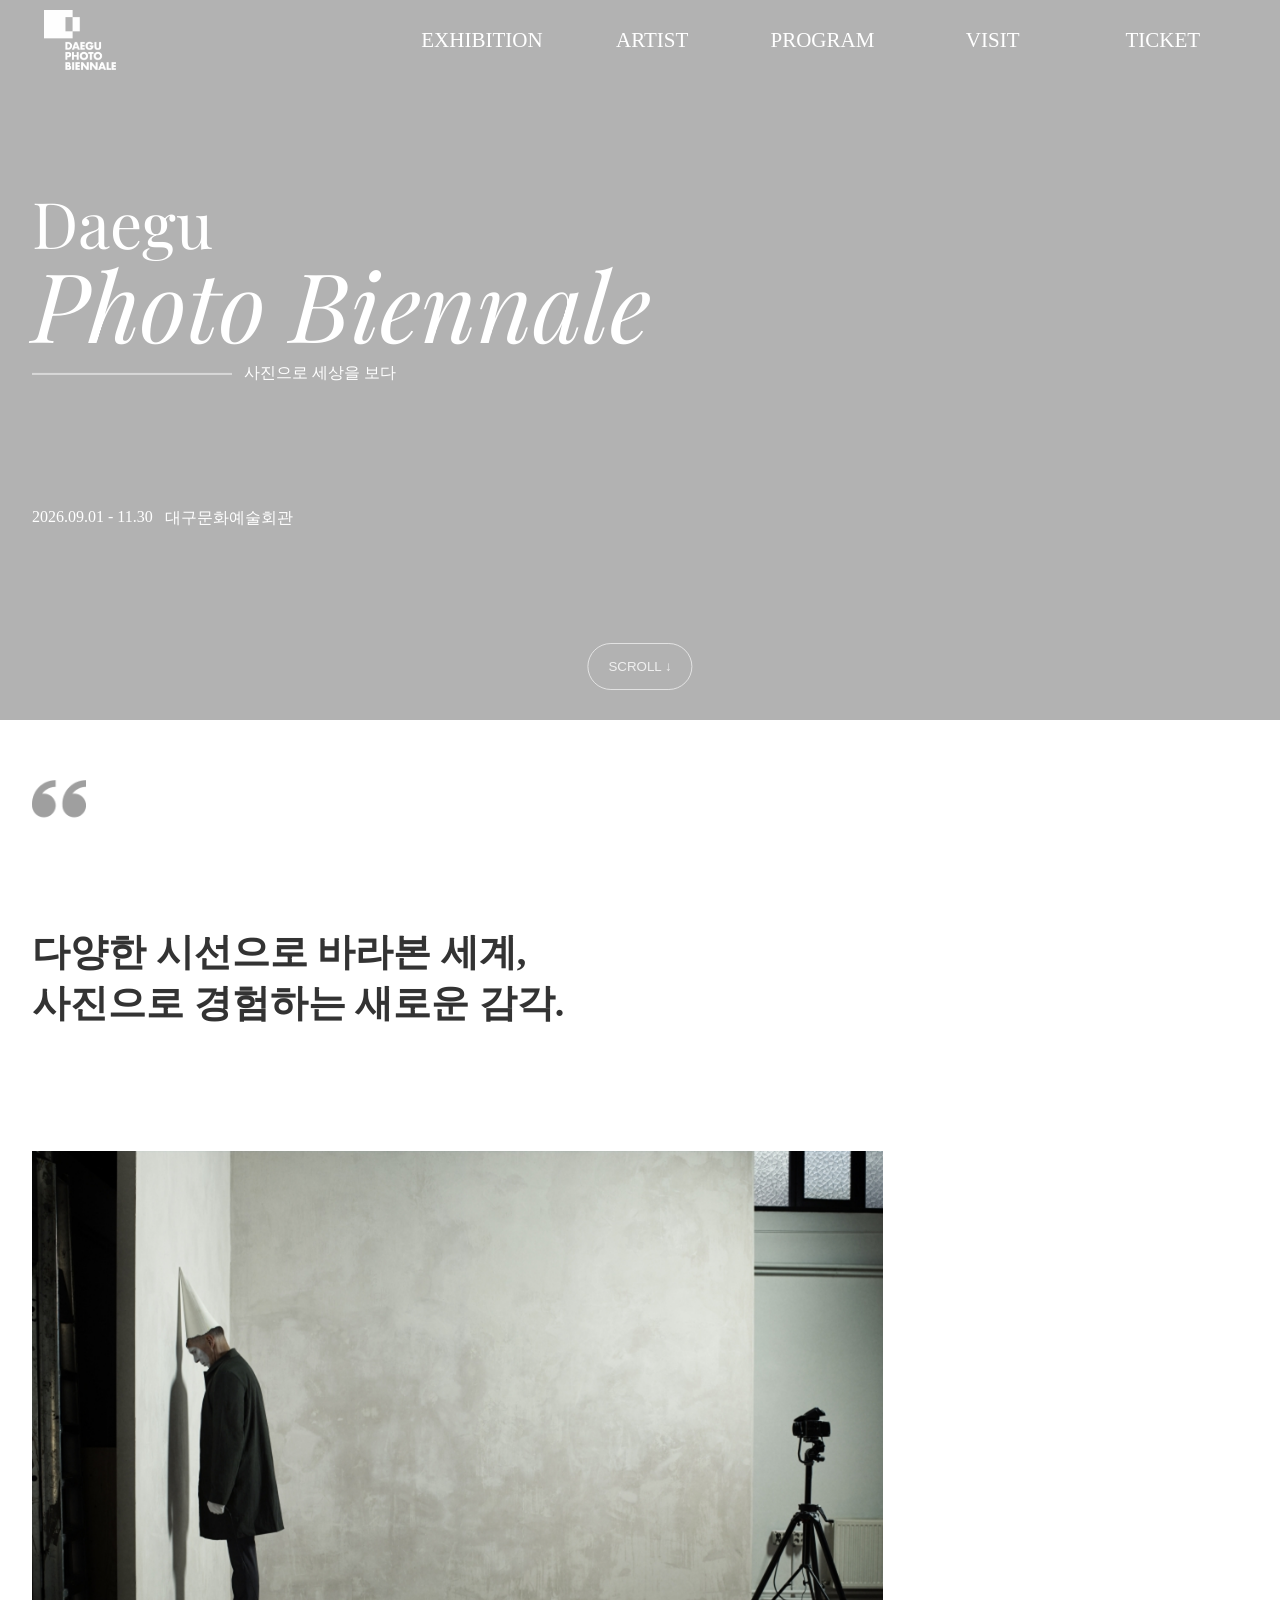
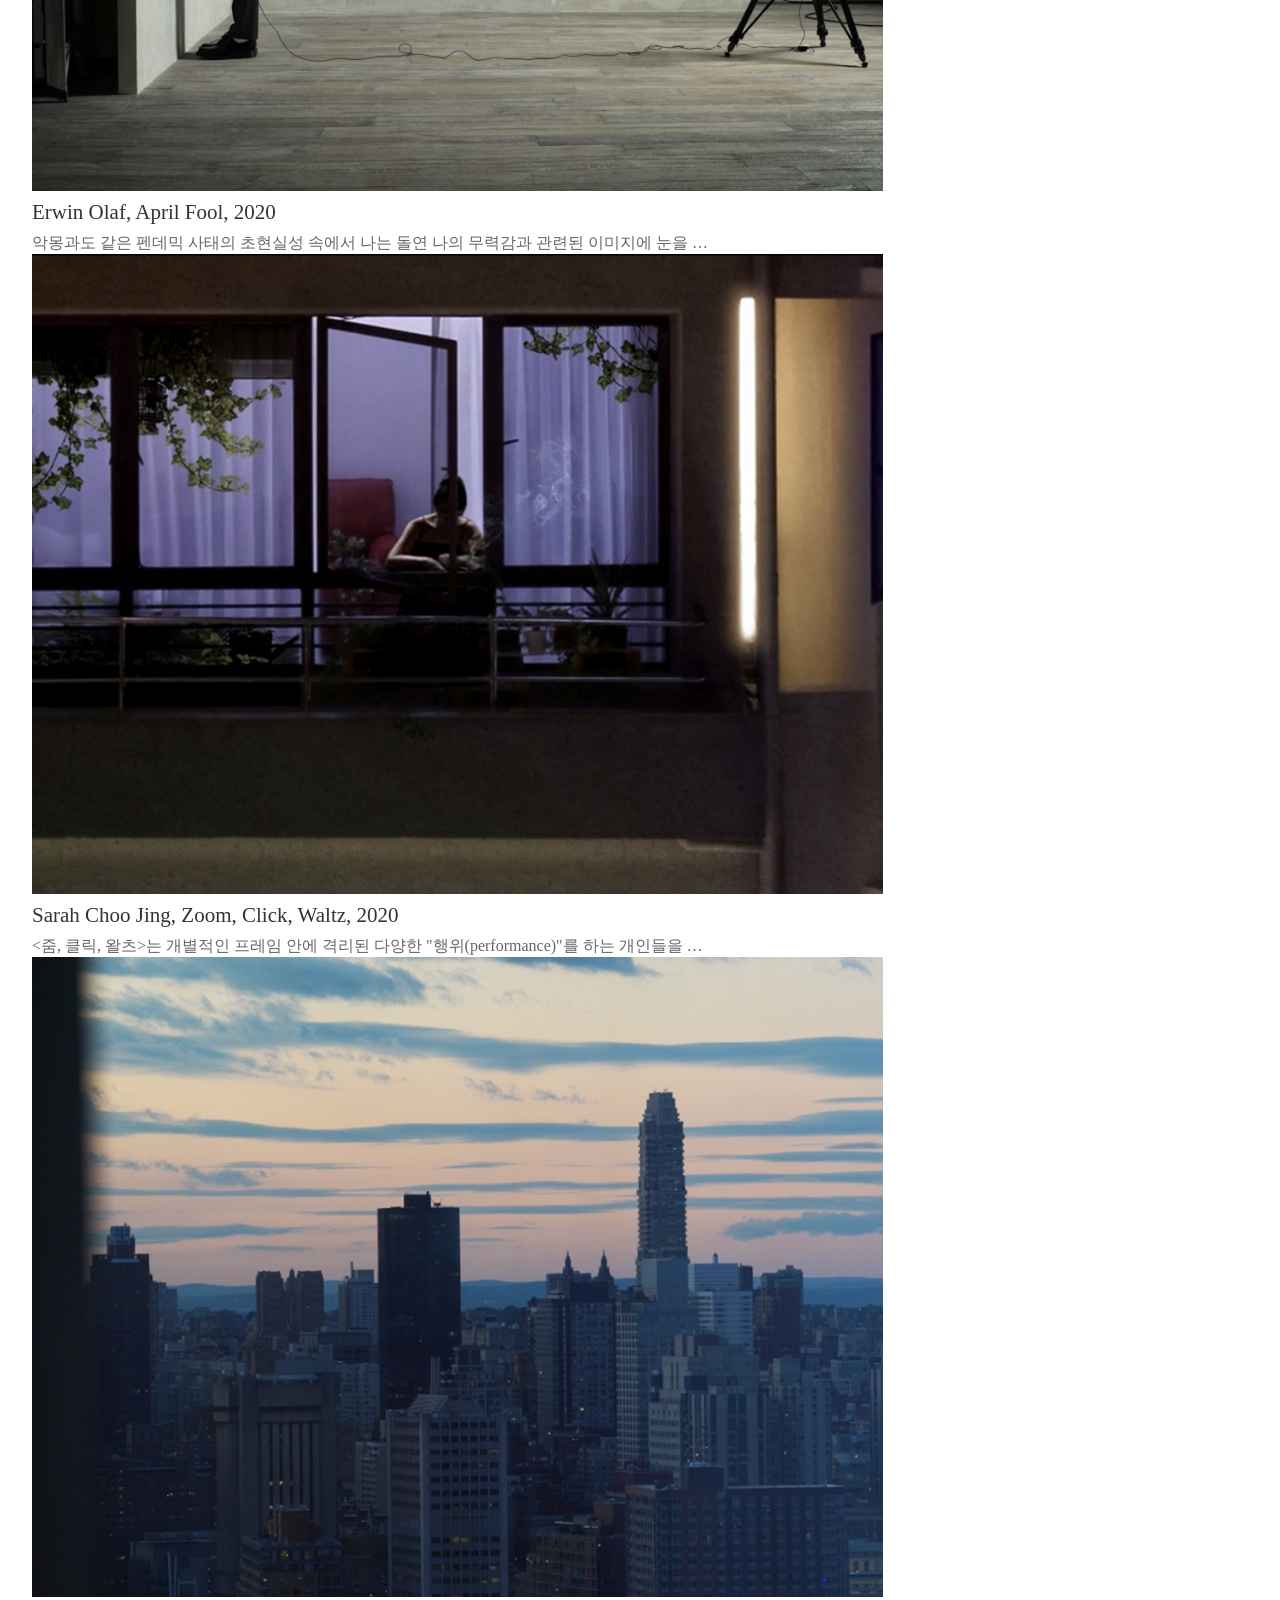
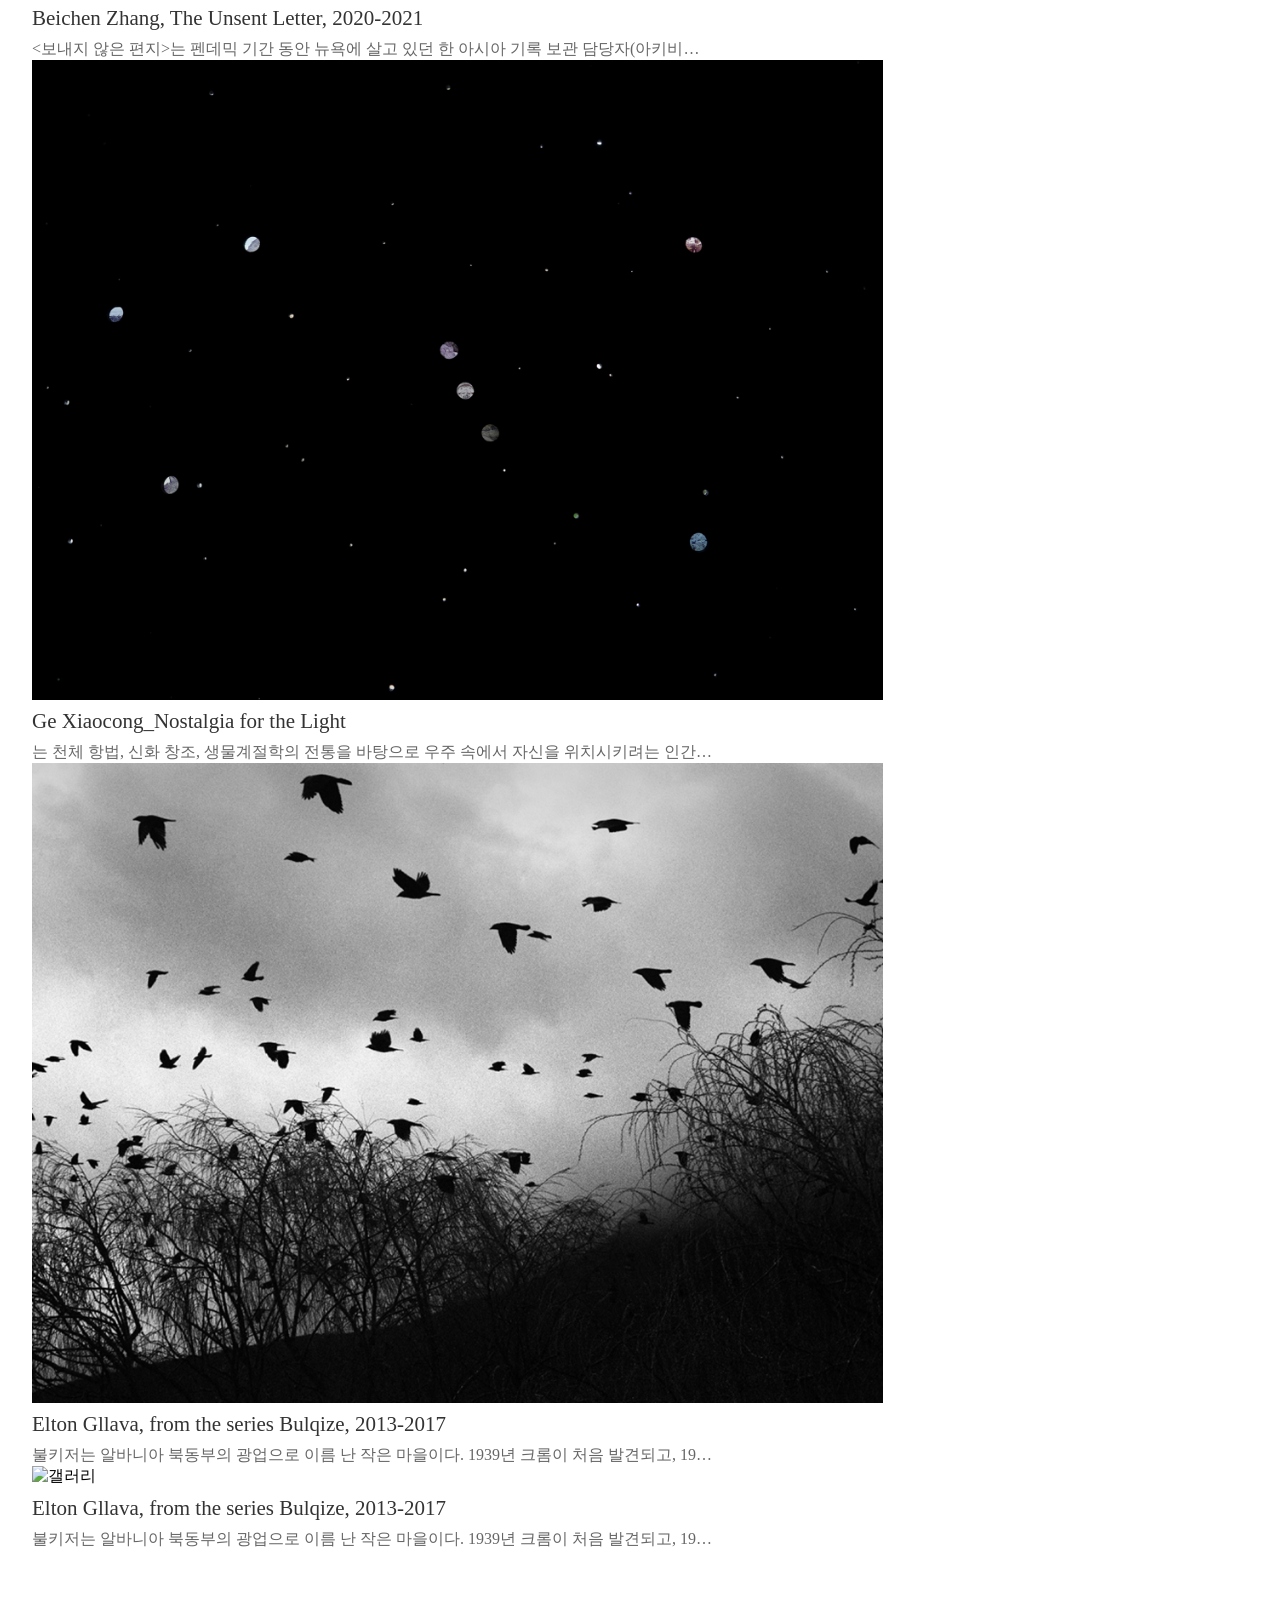
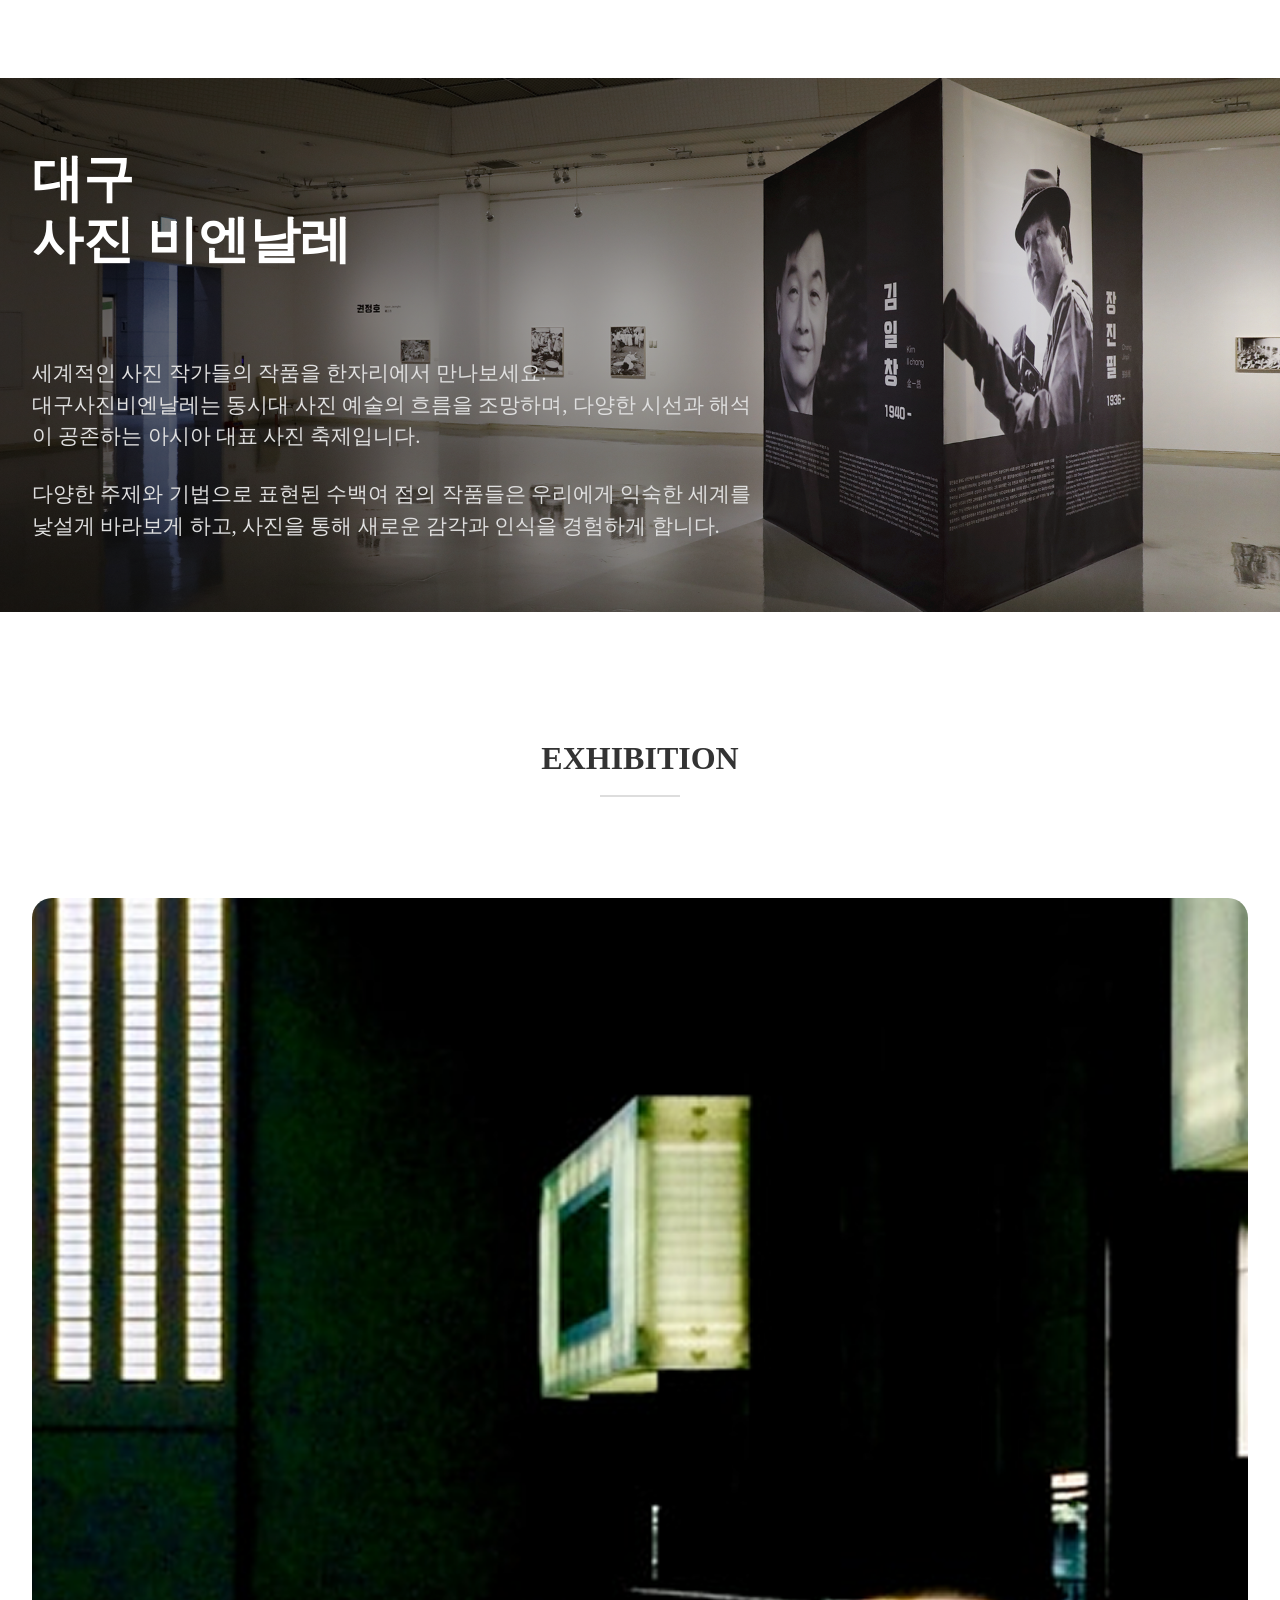
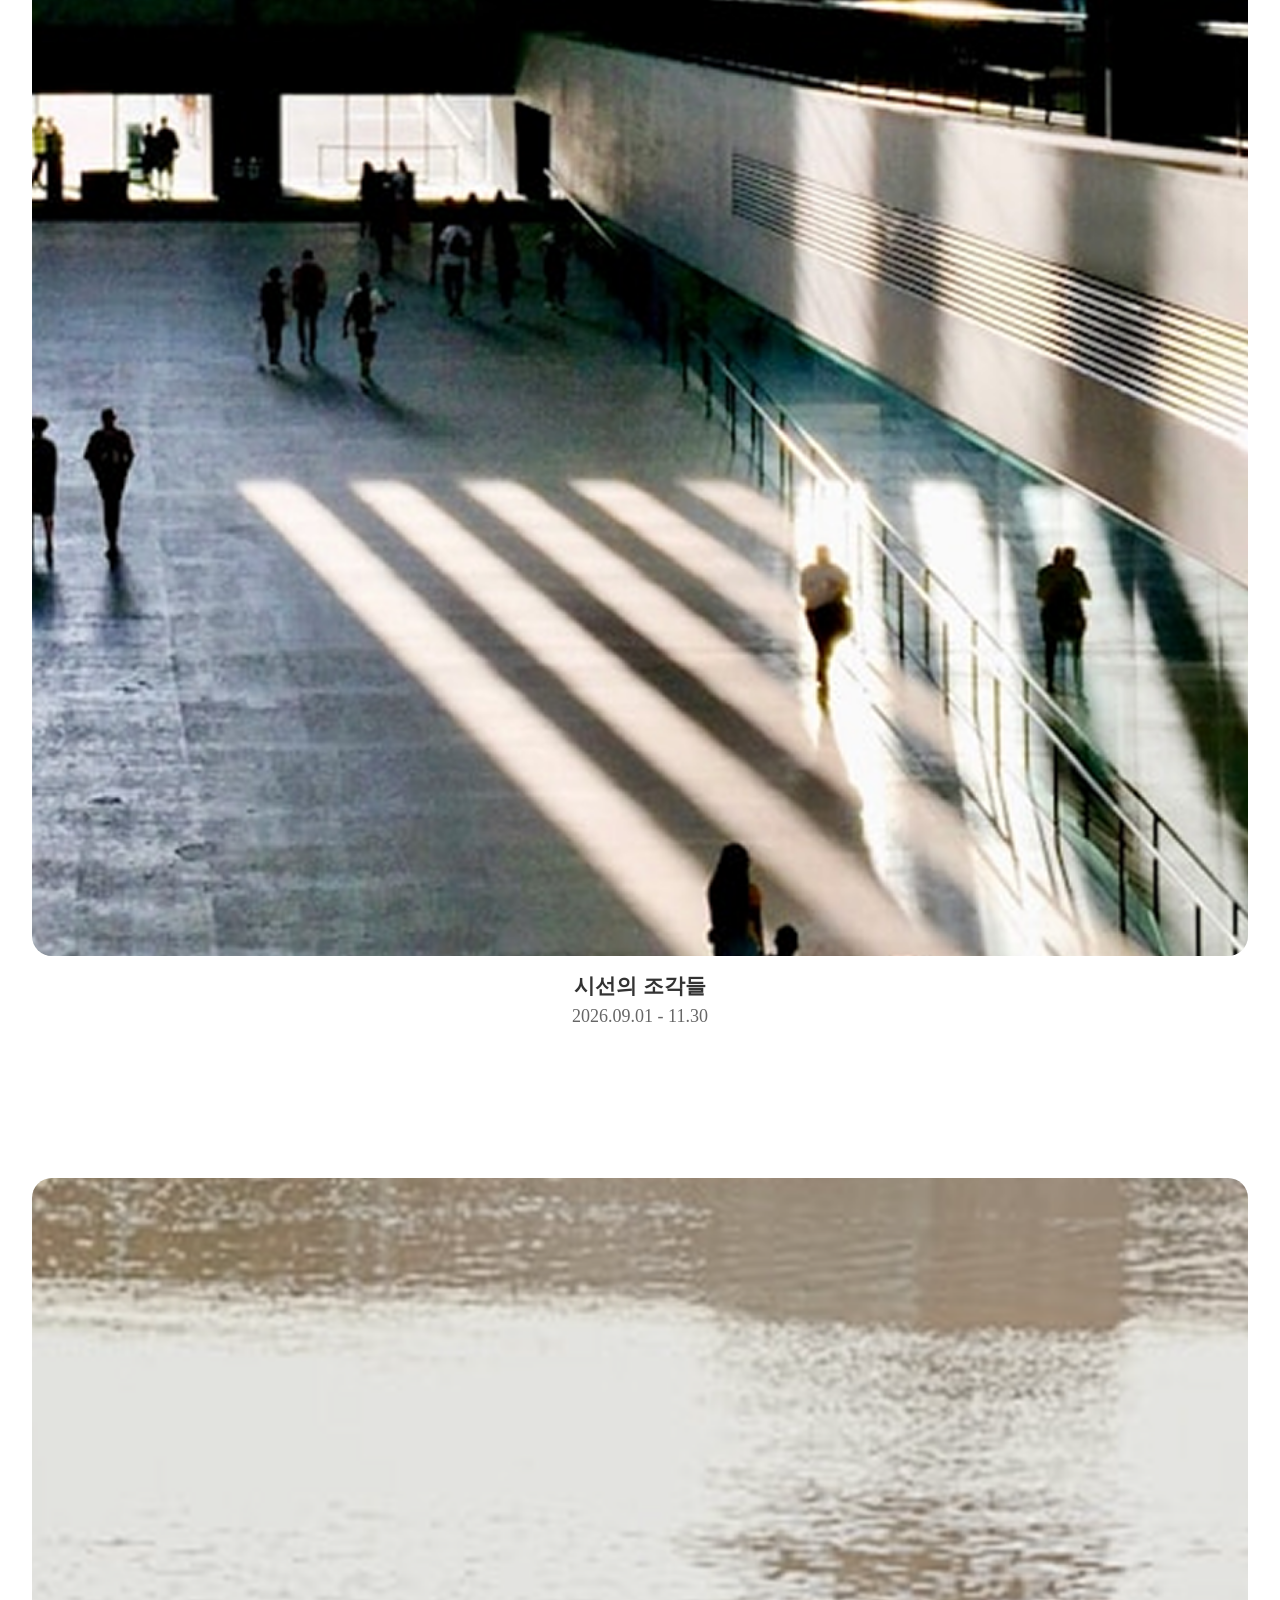
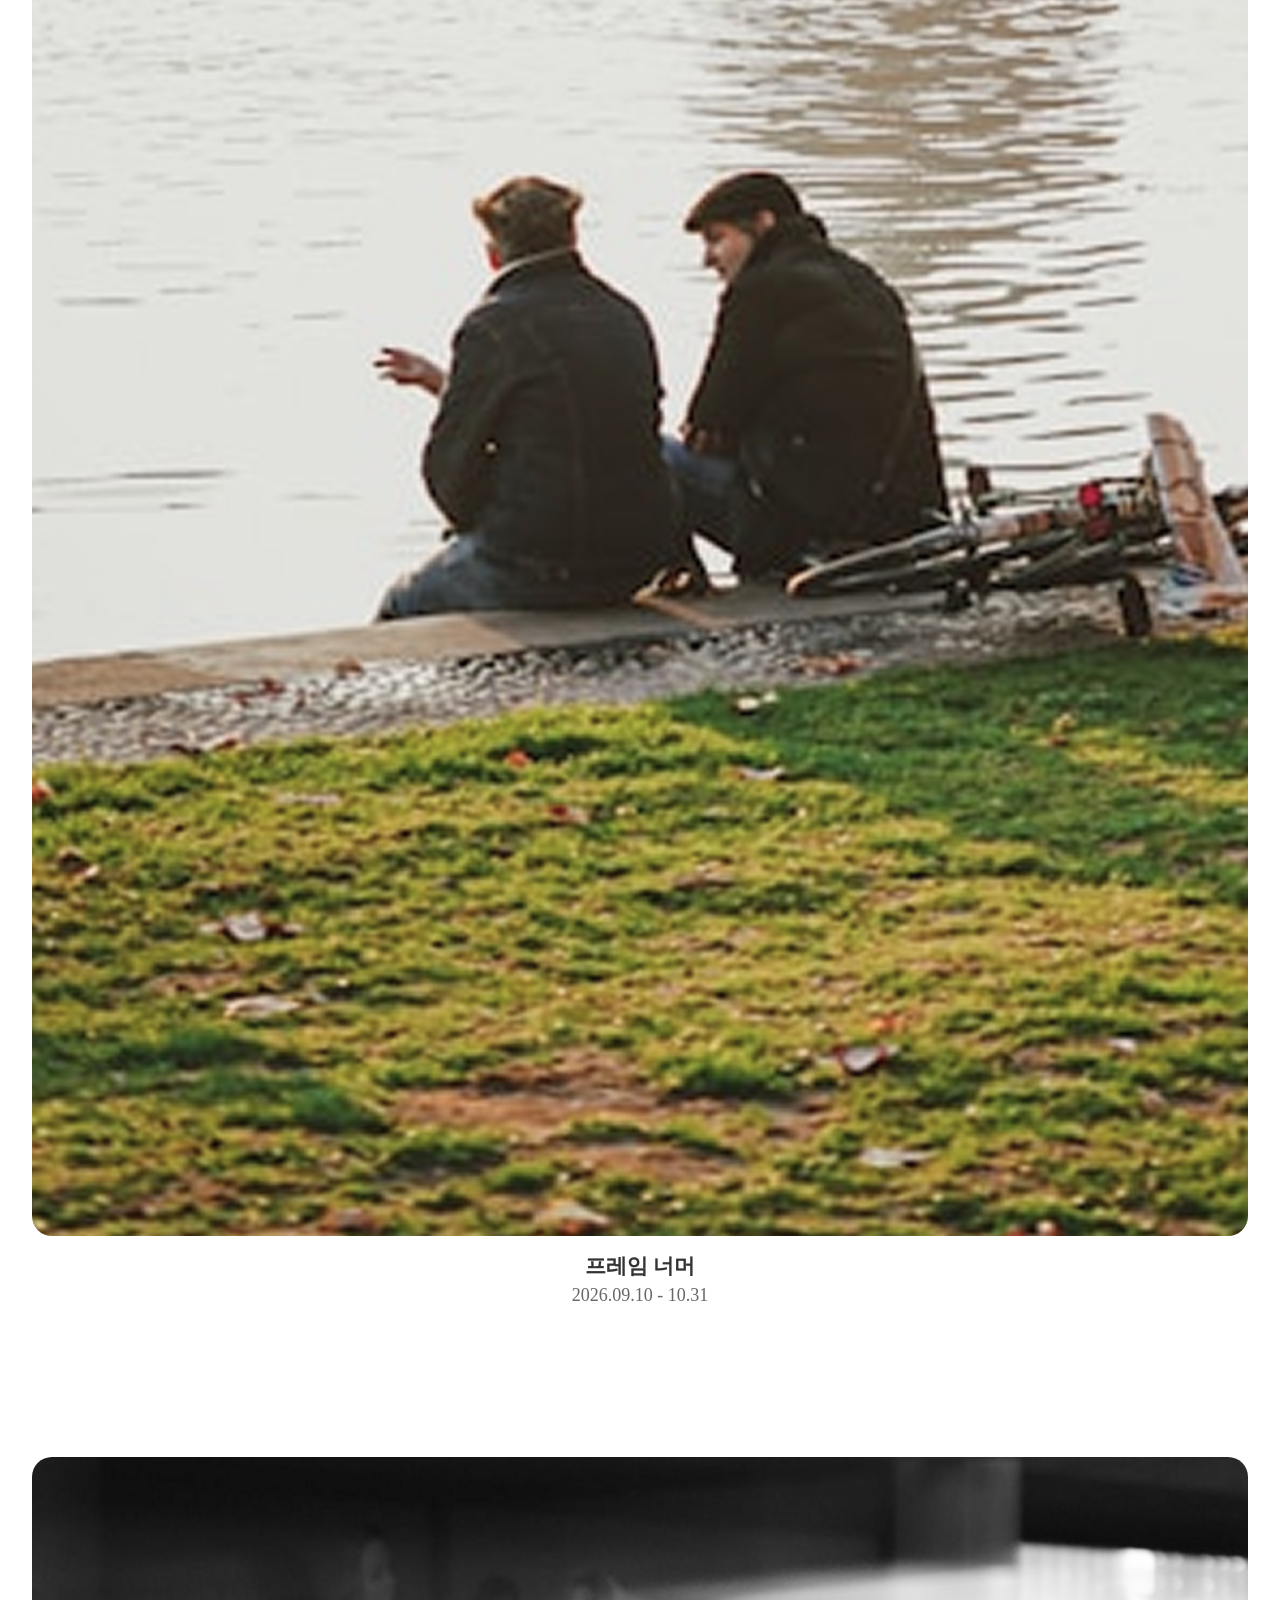
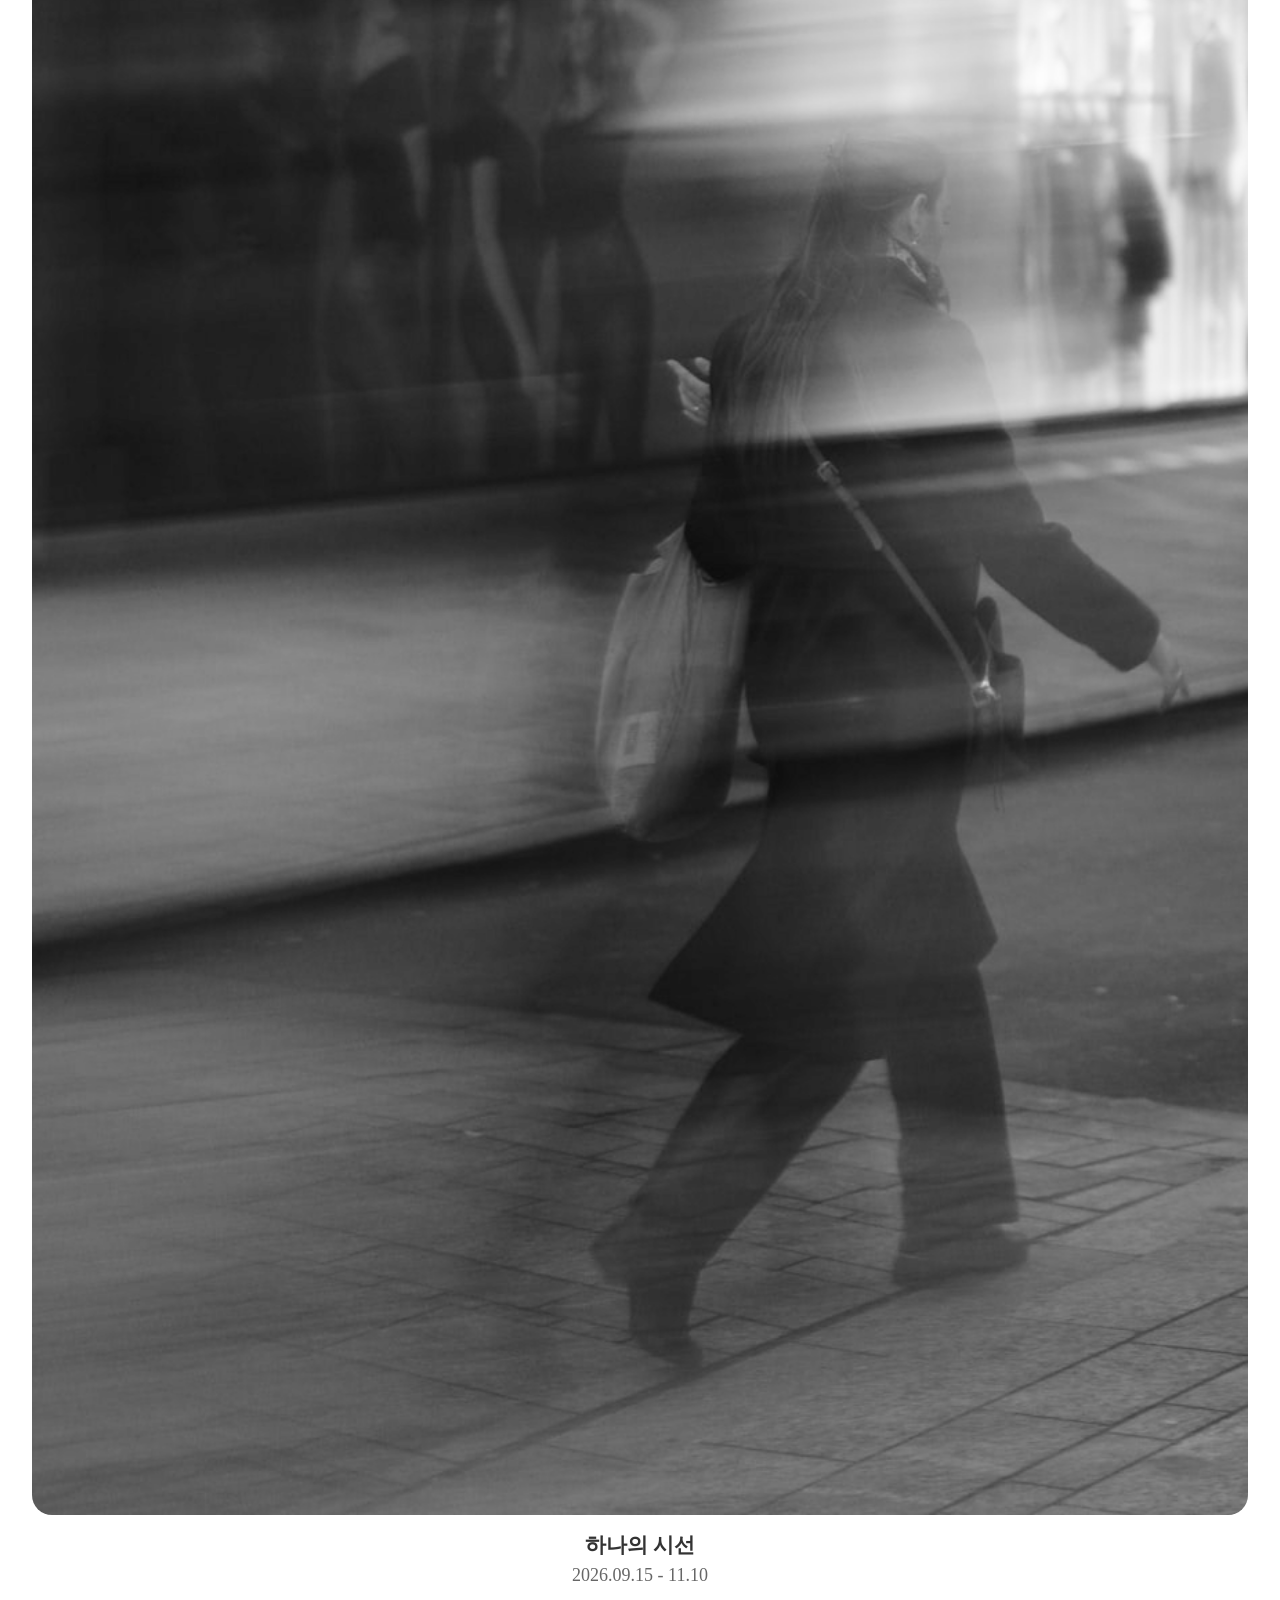
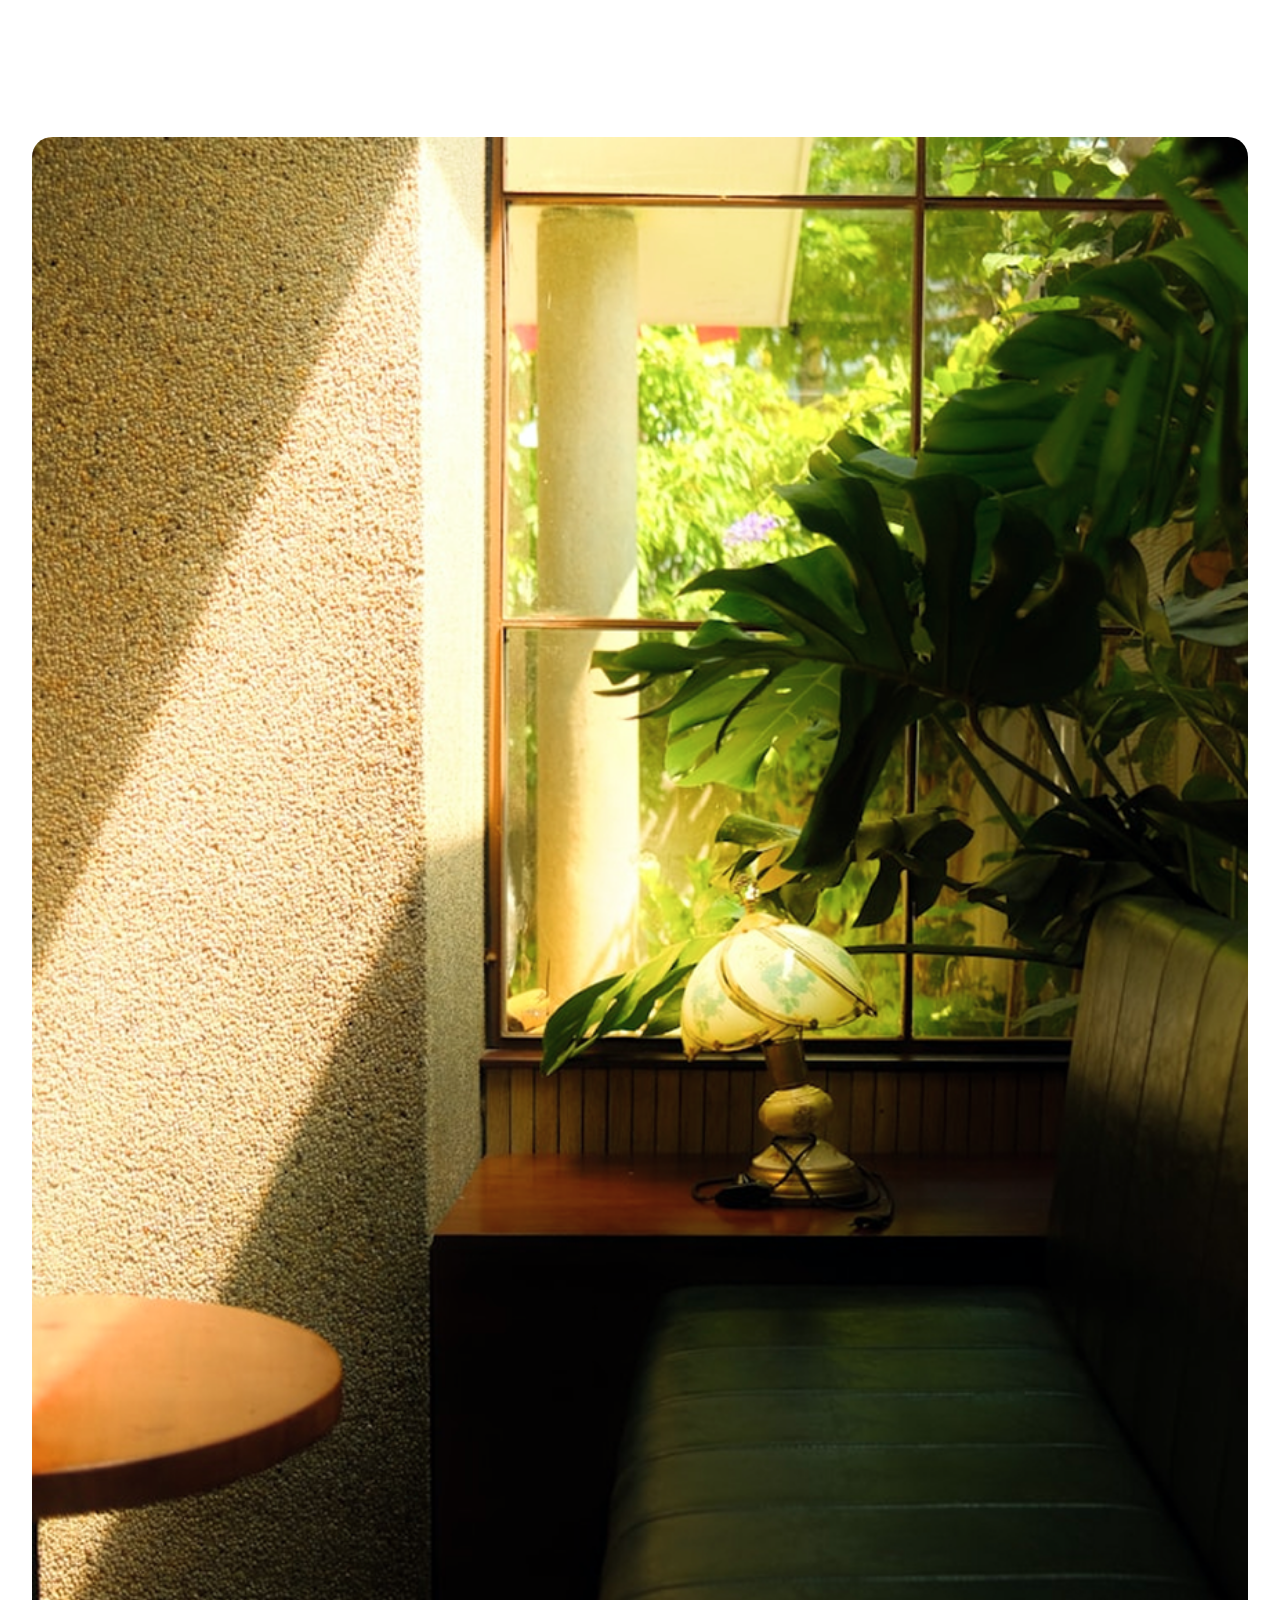
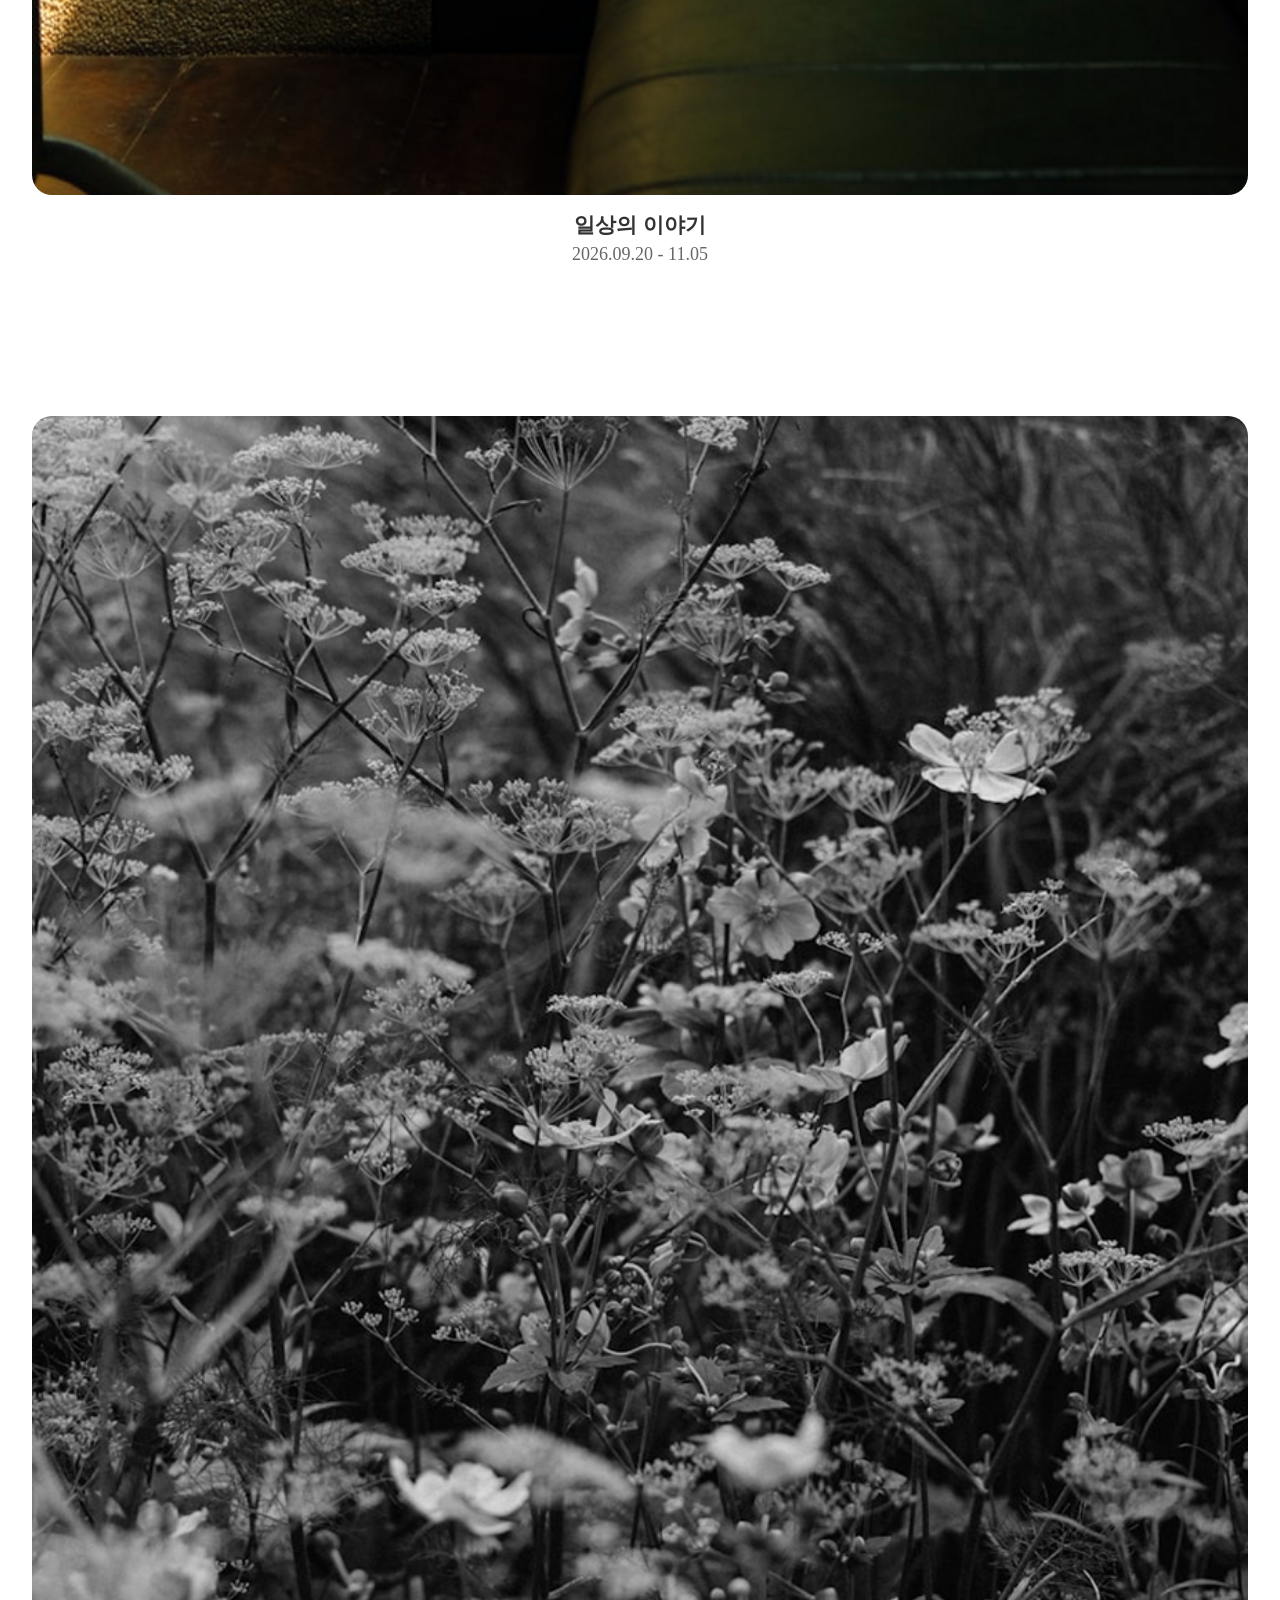
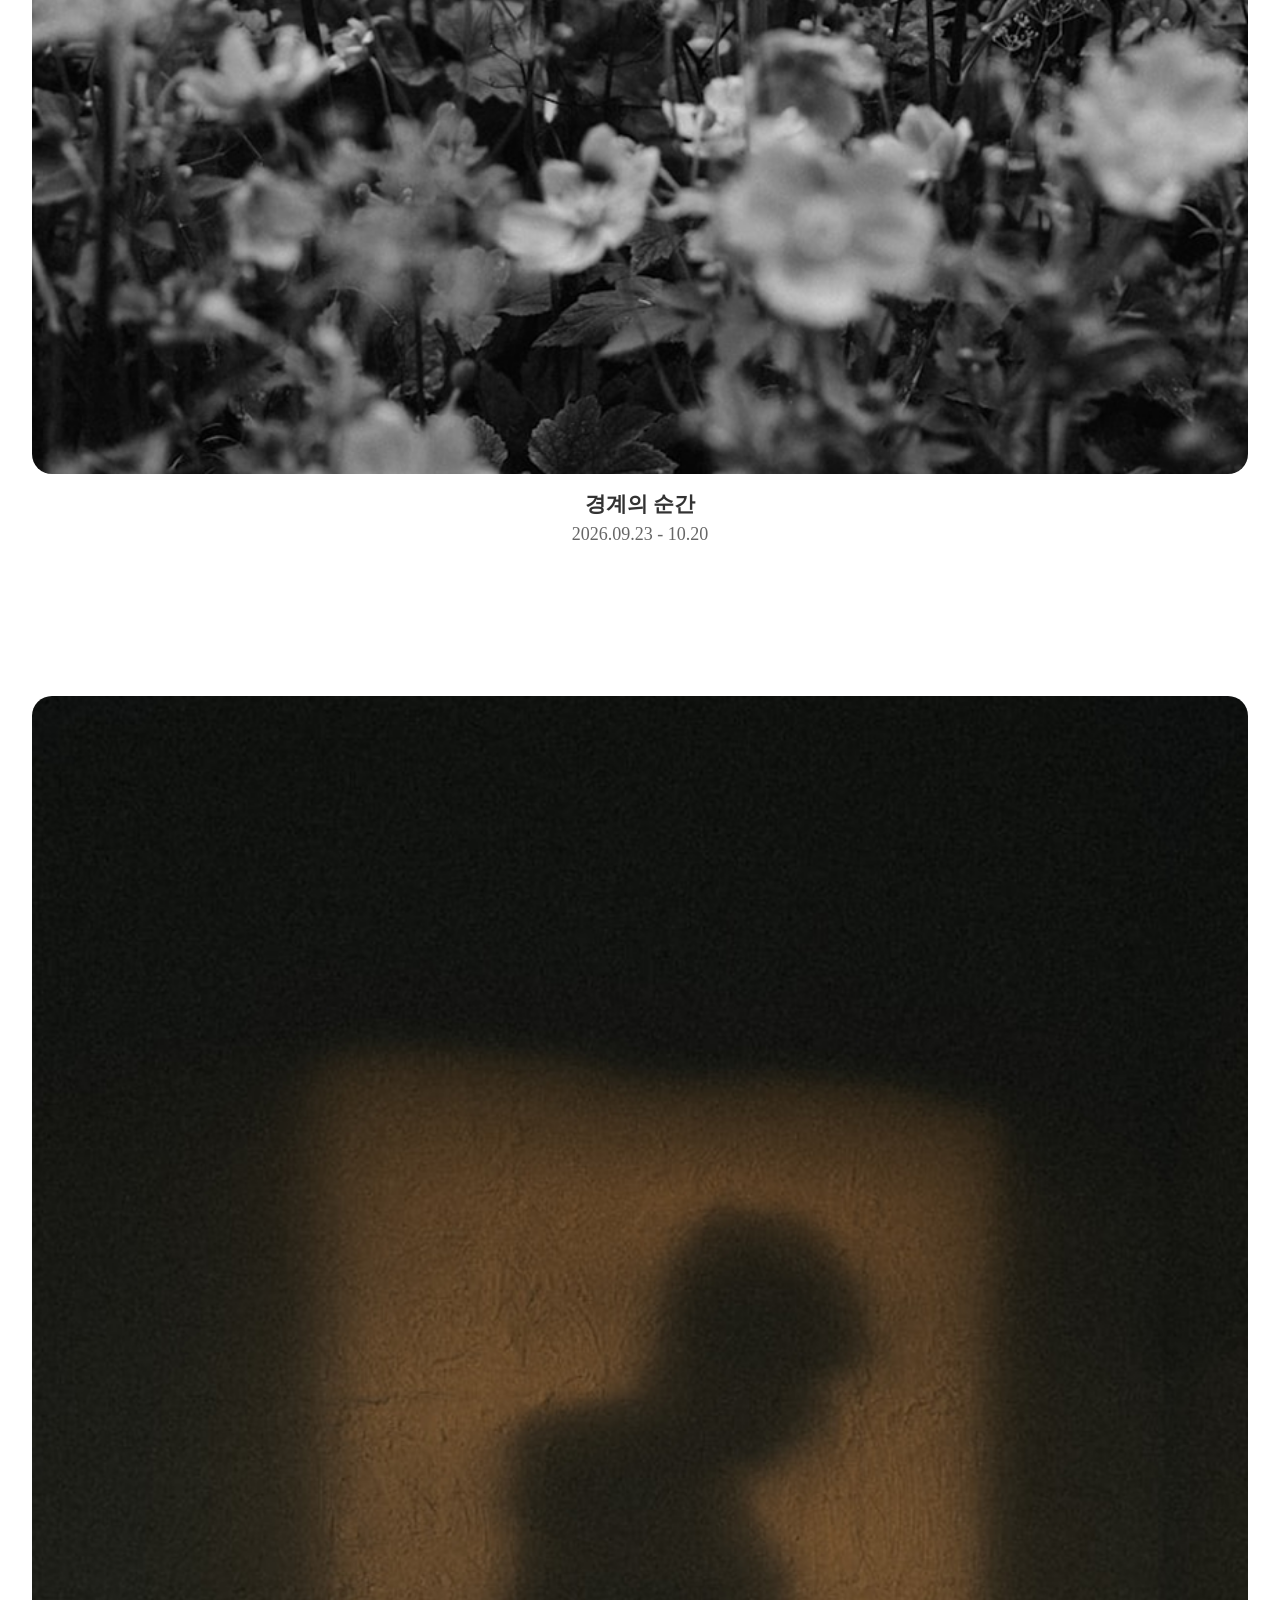
==== index.html @ 1ad94179 "폰트 사이즈 수정, 프로그램 슬라이드 추가" ====
<!doctype html>
<html lang="ko">
  <head>
    <meta charset="UTF-8" />
    <meta name="viewport" content="width=device-width, initial-scale=1.0" />
    <title>대구사진비엔날레</title>
    <!-- 파비콘 -->
    <link
      rel="icon"
      type="image/png"
      href="assets/favicon/favicon-96x96.png"
      sizes="96x96"
    />
    <link rel="icon" type="image/svg+xml" href="assets/favicon/favicon.svg" />
    <link rel="shortcut icon" href="assets/favicon/favicon.ico" />
    <link
      rel="apple-touch-icon"
      sizes="180x180"
      href="assets/favicon/apple-touch-icon.png"
    />
    <meta name="apple-mobile-web-app-title" content="Daegu Photo Biennale" />
    <link rel="manifest" href="assets/favicon/site.webmanifest" />
    <!-- 폰트어썸 -->
  <link
      rel="stylesheet"
      href="https://cdnjs.cloudflare.com/ajax/libs/font-awesome/7.0.1/css/all.min.css"
      integrity="sha512-2SwdPD6INVrV/lHTZbO2nodKhrnDdJK9/kg2XD1r9uGqPo1cUbujc+IYdlYdEErWNu69gVcYgdxlmVmzTWnetw=="
      crossorigin="anonymous"
      referrerpolicy="no-referrer"
    />
    <!-- seo 최적화 적용 -->
    <!-- 웹페이지의 설명을 정의 -->
    <meta name="description" content="대구사진비엔날레 웹 사이트입니다." />
    <!-- 웹페이지와 관련된 키워드를 정의 -->
    <meta
      name="keywords"
      content="대구사진비엔날레, Daegu Photo Biennale, 디지털아카이브"
    />
    <!-- 웹페이지의 저자를 정의  -->
    <meta name="author" content="Daegu Photo Biennale" />
    <!-- 소셜 미디어에서 페이지가 공유될때 사용되는 제목 -->
    <meta property="og:title" content="대구사진비엔날레" />
    <!-- 소셜 미디어에서 페이지가 공유될 때 표시되는 사이트 이름 -->
    <meta property="og:site_name" content="대구사진비엔날레 웹사이트" />
    <!-- 소셜 미디어에서 페이지가 웹사이트임을 명시 -->
    <meta property="og:type" content="website" />
    <!-- Open Graph 프로토콜에서 사용되는 메타 태그의 속성 중 하나로, 
     페이지의 간략한 설명을 제공하는 데 사용 -->
    <!-- 소셜 미디어에서 공유될 때 사용되는 URL -->
    <meta property="og:url" content="https://" />
    <!-- 소셜 미디어에서 페이지가 공유될 때 표시되는 이미지 -->
    <meta property="og:image" content="" />
    <!-- 소셜 미디어에서 페이지가 공유될 때 사용되는 설명 -->
    <meta
      property="og:description"
      content="대구사진비엔날레 웹사이트입니다."
    />
    <!-- 스와이퍼 css연결 -->
    <link
      rel="stylesheet"
      href="https://cdn.jsdelivr.net/npm/swiper@12/swiper-bundle.min.css"
    />
    <!-- css 연결 -->
    <link rel="stylesheet" href="css/main.css" />
    <!-- waypoint -->
    <script
      src="https://cdnjs.cloudflare.com/ajax/libs/waypoints/4.0.1/noframework.waypoints.min.js"
      integrity="sha512-fHXRw0CXruAoINU11+hgqYvY/PcsOWzmj0QmcSOtjlJcqITbPyypc8cYpidjPurWpCnlB8VKfRwx6PIpASCUkQ=="
      crossorigin="anonymous"
      referrerpolicy="no-referrer"
    ></script>
    <!-- js 연결 -->
    <script src="https://cdn.jsdelivr.net/npm/swiper@12/swiper-bundle.min.js"></script>
    <script src="js/main.js"></script>
    <script src="js/swiper.js"></script>
    <script src="js/header.js"></script>
  </head>
  <body>
    <!-- modal 창(promotion) -->
    <!-- 전체 -->
    <div class="wrap">
      <!-- gotop -->
      <div class="fix-btn">
        <button class="promotion-btn">
          <p>혜택받고 <br><span>사전예약</span> <br><i class="fa-solid fa-arrow-right-long"></i></p>
        </button>
        <button class="gotop"><i class="fa-solid fa-arrow-up-long"></i></button>
      </div>
      <!-- 헤더 -->
      <header class="header">
        <div class="inner">
          <!-- 로고 -->
          <a href="#" class="logo"></a>
          <!-- pc 메뉴 -->
          <nav class="nav">
            <ul class="menu-list">
              <li>
                <a href="#"><span> EXHIBITION</span></a>
                <ul class="sub-menu">
                  <li><a href="#">주제전시</a></li>
                  <li><a href="#">특별전시</a></li>
                  <li><a href="#">초대전시</a></li>
                  <li><a href="#">기획전시</a></li>
                </ul>
              </li>
              <li>
                <a href="#"><span>ARTIST</span></a>
                <ul class="sub-menu">
                  <li><a href="#">작가 리스트</a></li>
                  <li><a href="#">작가 상세보기</a></li>
                </ul>
              </li>
              <li>
                <a href="#"><span>PROGRAM</span></a>
                <ul class="sub-menu">
                  <li><a href="#">워크샵</a></li>
                  <li><a href="#">체험교육</a></li>
                  <li><a href="#">부대행사</a></li>
                  <li><a href="#">연계전시</a></li>
                </ul>
              </li>
              <li>
                <a href="#"><span>VISIT</span></a>
                <ul class="sub-menu">
                  <li>
                    <a href="#">위치/지도<br />(교통안내)</a>
                  </li>
                  <li>
                    <a href="#">관람 안내<br />(이용방법)</a>
                  </li>
                </ul>
              </li>
              <li>
                <a href="#"><span>TICKET</span></a>
                <ul class="sub-menu">
                  <li><a href="#">예매하기</a></li>
                </ul>
              </li>
            </ul>
          </nav>
          <!-- 모바일 메뉴 버튼 -->
          <div class="mb-menuBtn">
            <span></span>
            <span></span>
            <span></span>
          </div>
        </div>
        <!-- 모바일 메뉴 -->
        <nav class="mb-nav">
          <ul class="mb-menu-list">
            <li><a href="#">EXHIBITION</a></li>
            <li><a href="#">ARTIST</a></li>
            <li><a href="#">PROGRAM</a></li>
            <li><a href="#">VISIT</a></li>
            <li><a href="#">TICKET</a></li>
          </ul>
        </nav>
      </header>
      <!-- 메인 비주얼 -->
      <section class="main-visual">
        <div class="swiper main-swiper">
          <div class="swiper-wrapper">
            <div class="swiper-slide">
              <div class="visual-box visual-bg1"></div>
            </div>
            <div class="swiper-slide">
              <div class="visual-box visual-bg2"></div>
            </div>
            <div class="swiper-slide">
              <div class="visual-box visual-bg3"></div>
            </div>
            <div class="swiper-slide">
              <div class="visual-box visual-bg4"></div>
            </div>
          </div>
        </div>
        <div class="main-txtBox">
            <div class="inner">
            <div class="txt-top">
              <h1>
                Daegu <br />
                <span>Photo Biennale</span>
              </h1>
              <div class="txt-subTitle">
                <span></span>
              <p>사진으로 세상을 보다</p>
              </div>
              <div class="txt-btm">
                <p><i class="fa-regular fa-calendar"></i> 2026.09.01 - 11.30</p>
                <p><i class="fa-solid fa-location-dot"></i> 대구문화예술회관</p>
              </div>
            </div>
            <!-- scroll btn -->
             <button class="scroll-btn">SCROLL ↓</button>
          </div>
        </div>
      </section>
      <!-- 갤러리 -->
       <section class="gallery">
        <div class="inner">
          <div class="gallery-title">
            <div class="quote">
              <img src="img/gallery/icomoon-free_quotes-left.png" alt="qoute">
            </div>
          <h2>다양한 시선으로 바라본 세계, <br>
          사진으로 경험하는 새로운 감각.</h2>
          </div>
          <!-- 갤러리 스와이프 -->
           <div class="gallery-swiper-wrap">
            <div class="swiper gallery-swiper">
            <div class="swiper-wrapper">
              <div class="swiper-slide">
                <div class="gallery-imgBox">
                  <img src="img/gallery/gallery_1.png" alt="갤러리">
                </div>
                <div class="gallery-desc">
                  <p>Erwin Olaf, April Fool, 2020</p>
                  <span>악몽과도 같은 펜데믹 사태의 초현실성 속에서 나는 돌연 나의 무력감과 관련된 이미지에 눈을 뜬다.</span>
                </div>
              </div>
              <div class="swiper-slide">
                <div class="gallery-imgBox">
                  <img src="img/gallery/gallery_2.png" alt="갤러리">
                </div>
                <div class="gallery-desc">
                  <p>Sarah Choo Jing, Zoom, Click, Waltz, 2020</p>
                  <span><줌, 클릭, 왈츠>는 개별적인 프레임 안에 격리된 다양한 "행위(performance)"를 하는 개인들을 그려내는 멀티미디어 설치 작업이다.
                  이 작업은 락다운(Circuit Break) 기간 동안 이웃들과 소통하기 위하여 시작되어 춤을 통해서 개인들이 연결되는 상상으로 발전했다.</p>
                </div>
              </div>
              <div class="swiper-slide">
                <div class="gallery-imgBox">
                  <img src="img/gallery/gallery_3.png" alt="갤러리">
                </div>
                <div class="gallery-desc">
                  <p>Beichen Zhang, The Unsent Letter, 2020-2021</p>
                  <span><보내지 않은 편지>는 펜데믹 기간 동안 뉴욕에 살고 있던 한 아시아 기록 보관 담당자(아키비스트)가 겪은 경험을 서술하는 에세이 형식의 영상 작업이다.</p>
                </div>
              </div>
              <div class="swiper-slide">
                <div class="gallery-imgBox">
                  <img src="img/gallery/gallery_4.png" alt="갤러리">
                </div>
                <div class="gallery-desc">
                  <p>Ge Xiaocong_Nostalgia for the Light</p>
                  <span><Nostalgia for the Light>는 천체 항법, 신화 창조, 생물계절학의 전통을 바탕으로 우주 속에서 자신을 위치시키려는 인간의 지속적인 욕망을 성찰한다.</p>
                </div>
              </div>
              <div class="swiper-slide">
                <div class="gallery-imgBox">
                  <img src="img/gallery/gallery_5.png" alt="갤러리">
                </div>
                <div class="gallery-desc">
                  <p>Elton Gllava, from the series Bulqize, 2013-2017</p>
                  <span>불키저는 알바니아 북동부의 광업으로 이름 난 작은 마을이다. 1939년 크롬이 처음 발견되고, 1948년에 해당 광물을 채굴하기 위한 광산이 생긴 후 불키저는 전 세계에서 세 번째로 큰 크롬 생산지가 되었다.</span>
                </div>
              </div>
              <div class="swiper-slide">
                <div class="gallery-imgBox">
                  <img src="img/gallery/gallery_6.png" alt="갤러리">
                </div>
                <div class="gallery-desc">
                  <p>Elton Gllava, from the series Bulqize, 2013-2017</p>
                  <span>불키저는 알바니아 북동부의 광업으로 이름 난 작은 마을이다. 1939년 크롬이 처음 발견되고, 1948년에 해당 광물을 채굴하기 위한 광산이 생긴 후 불키저는 전 세계에서 세 번째로 큰 크롬 생산지가 되었다.</span>
                </div>
              </div>
            </div>
          </div>
          <!-- 스와이퍼 컨트롤러 -->
          <div class="sw-visual-ctrl">
               <button class="sw-visual-prev"> <i class="fa-solid fa-angle-left"></i></button>
               <button class="sw-visual-next"><i class="fa-solid fa-angle-right"></i></button>
              </div>
        </div>
        </div>
       </section>
       <!-- about -->
        <section class="about">
          <div class="inner">
            <div class="about-txt">
              <h2>대구 <br>
              사진 비엔날레</h2>
              <p>세계적인 사진 작가들의 작품을 한자리에서 만나보세요. <br>
대구사진비엔날레는 동시대 사진 예술의 흐름을 조망하며, 다양한 시선과 해석이 공존하는 아시아 대표 사진 축제입니다.</p>
<p>다양한 주제와 기법으로 표현된 수백여 점의 작품들은 우리에게 익숙한 세계를 낯설게 바라보게 하고, 사진을 통해 새로운 감각과 인식을 경험하게 합니다.</p>
            </div>
          </div>
        </section>
        <!-- exhibition 전시 -->
         <section class="exhibition">
          <div class="inner">
            <div class="exhibition-title">
              <h2>EXHIBITION</h2>
            </div>
            <!-- 스와이퍼 / pc에서는 스와이프x -->
             <div class="exhibition-swiper-wrap">
              <div class="swiper exhibition-swiper">
              <div class="swiper-wrapper">
                <div class="swiper-slide">
                  <a href="#">
                    <div class="exhibition-sw-img">
                      <img src="img/exhibitions/exhibition_1.png" alt="전시 이미지">
                    </div>
                    <div class="exhibition-sw-txt">
                      <h4>시선의 조각들</h4>
                      <p>2026.09.01 - 11.30</p>
                    </div>
                  </a>
                </div>
                <div class="swiper-slide">
                  <a href="#">
                    <div class="exhibition-sw-img">
                      <img src="img/exhibitions/exhibition_2.png" alt="전시 이미지">
                    </div>
                    <div class="exhibition-sw-txt">
                      <h4>프레임 너머</h4>
                      <p>2026.09.10 - 10.31</p>
                    </div>
                  </a>
                </div>
                <div class="swiper-slide">
                  <a href="#">
                    <div class="exhibition-sw-img">
                      <img src="img/exhibitions/exhibition_3.png" alt="전시 이미지">
                    </div>
                    <div class="exhibition-sw-txt">
                      <h4>하나의 시선</h4>
                      <p>2026.09.15 - 11.10</p>
                    </div>
                  </a>
                </div>
                <div class="swiper-slide">
                  <a href="#">
                    <div class="exhibition-sw-img">
                      <img src="img/exhibitions/exhibition_4.png" alt="전시 이미지">
                    </div>
                    <div class="exhibition-sw-txt">
                      <h4>일상의 이야기</h4>
                      <p>2026.09.20 - 11.05</p>
                    </div>
                  </a>
                </div>
                <div class="swiper-slide">
                  <a href="#">
                    <div class="exhibition-sw-img">
                      <img src="img/exhibitions/exhibition_5.png" alt="전시 이미지">
                    </div>
                    <div class="exhibition-sw-txt">
                      <h4>경계의 순간</h4>
                      <p>2026.09.23 - 10.20</p>
                    </div>
                  </a>
                </div>
                <div class="swiper-slide">
                  <a href="#">
                    <div class="exhibition-sw-img">
                      <img src="img/exhibitions/exhibition_6.png" alt="전시 이미지">
                    </div>
                    <div class="exhibition-sw-txt">
                      <h4>빛과 그림자</h4>
                      <p>2026.10.01 - 12.03</p>
                    </div>
                  </a>
                </div>
              </div>
             </div>
             </div>
          </div>
         </section>
         <!-- 프로그램 -->
          <section class="program">
            <div class="inner">
              <div class="program-title">
                <h2>PROGRAM</h2>
              </div>
              <!-- 스와이퍼 -->
               <div class="swiper program-swiper">
                <div class="swiper-wrapper">
                  <div class="swiper-slide">
                    <a href="#">
                      <div class="program-img">
                        <img src="img/programs/program1.png" alt="워크숍">
                      </div>
                      <div class="program-txt">
                        <p class="program-list">WORKSHOP</p>
                        <h4>사진으로 보는 시선의 확장</h4>
                        <p class="program-date">2026 . 09 . 18 - 09 . 19</p>
                        <p class="program-desc">다양한 사진 프레이밍을 통해, <br>
                        장면을 새롭게 구성하는 워크숍</p>
                      </div>
                    </a>
                  </div>
                  <div class="swiper-slide">
                    <a href="#">
                      <div class="program-img">
                        <img src="img/programs/program2.png" alt="talk">
                      </div>
                      <div class="program-txt">
                        <p class="program-list">TALK</p>
                        <h4>사진과 시선에 대하여</h4>
                        <p class="program-date">2026 . 09 . 30</p>
                        <p class="program-desc">작가가 전하는 <br>
                        작업 과정과 이미지에 담긴 이야기</p>
                      </div>
                    </a>
                  </div>
                  <div class="swiper-slide">
                    <a href="#">
                      <div class="program-img">
                        <img src="img/programs/program3.png" alt="experience">
                      </div>
                      <div class="program-txt">
                        <p class="program-list">EXPERIENCE</p>
                        <h4>나의 시선 기록하기</h4>
                        <p class="program-date">2026 . 10 . 08</p>
                        <p class="program-desc">일상의 순간을 <br>
                        사진으로 표현해보는 참여형 체험</p>
                      </div>
                    </a>
                  </div>
                  <div class="swiper-slide">
                    <a href="#">
                      <div class="program-img">
                        <img src="img/programs/program4.png" alt="EVENT">
                      </div>
                      <div class="program-txt">
                        <p class="program-list">EVENT</p>
                        <h4>야간 전시 관람</h4>
                        <p class="program-date">2026 . 10 . 21</p>
                        <p class="program-desc">밤의 분위기 속에서 <br>
                        색다르게 즐기는 전시</p>
                      </div>
                    </a>
                  </div>
                </div>
               </div>
            </div>
          </section>
          <!-- 관람안내 -->
           <section class="info"></section>
    </div>
  </body>
</html>
---- css/main.css ----
/* css 연결 */
@import url(font.css);
@import url(res.css);
@import url(header.css);
@import url(visual.css);
@import url(gallery.css);
@import url(about.css);
@import url(exhibition.css);
@import url(program.css);

/* root */
:root{
    /* Color styles */
--color--main: rgba(44, 90, 175, 1);
--color--sub: rgba(86, 103, 141, 1);
--color--grey: rgba(119, 119, 119, 1);
--color--text--main: rgba(51, 51, 51, 1);
--color--text--desc: rgba(102, 102, 102, 1);

/* Text-size styles */
--font--title--48: 48px;
--font--title--60: 60px;
--font--title--64: 64px;
--font--title--96: 96px;
--font--header--24: 24px;
--font--header--21: 21px;
--font--main--title-32: 32px;
--font--main--24: 24px;
--font--main--21: 21px;
--font--main--18: 18px;

}

/* 공통 */
* {
  margin: 0;
  padding: 0;
  box-sizing: border-box;
}
ul,
li {
  list-style: none;
}
a {
  text-decoration: none;
  color: #333;
}
img {
  width: 100%;
  display: block;
}
html.active{
    overflow: hidden;
}
.inner {
  position: relative;
  width: 100%;
  max-width: 1400px;
  margin: auto;
}
p, a, h2{
  font-family: "Pretendard";
  color: var(--color--text--main);
}
/* go top 버튼 */
.fix-btn{
  position: fixed;
  bottom: 20px;
  right: 20px;
  display: flex;
  flex-direction: column;
  gap: 10px;
  opacity: 0;
  visibility: hidden;
  transition: all 0.3s;
  z-index: 99;
}
.fix-btn.active{
  opacity: 1;
  visibility: visible;
}
.fix-btn button{
  padding: 5px;
  width: 100px;
  height: 100px;
  border: none;
  border-radius: 50%;
  box-shadow: 0 0 8px rgba(0, 0, 0, 0.1);
  font-size: 14px;
  line-height: 1.4;
  cursor: pointer;
}
.promotion-btn{
  background-color: var(--color--main);
}
.promotion-btn p{
  color: #fff;
}
.promotion-btn span{
  font-size: 21px;
}
.promotion-btn i{
  font-size: 18px;
}
.gotop i{
  font-size: 24px;
  color: #666;
}
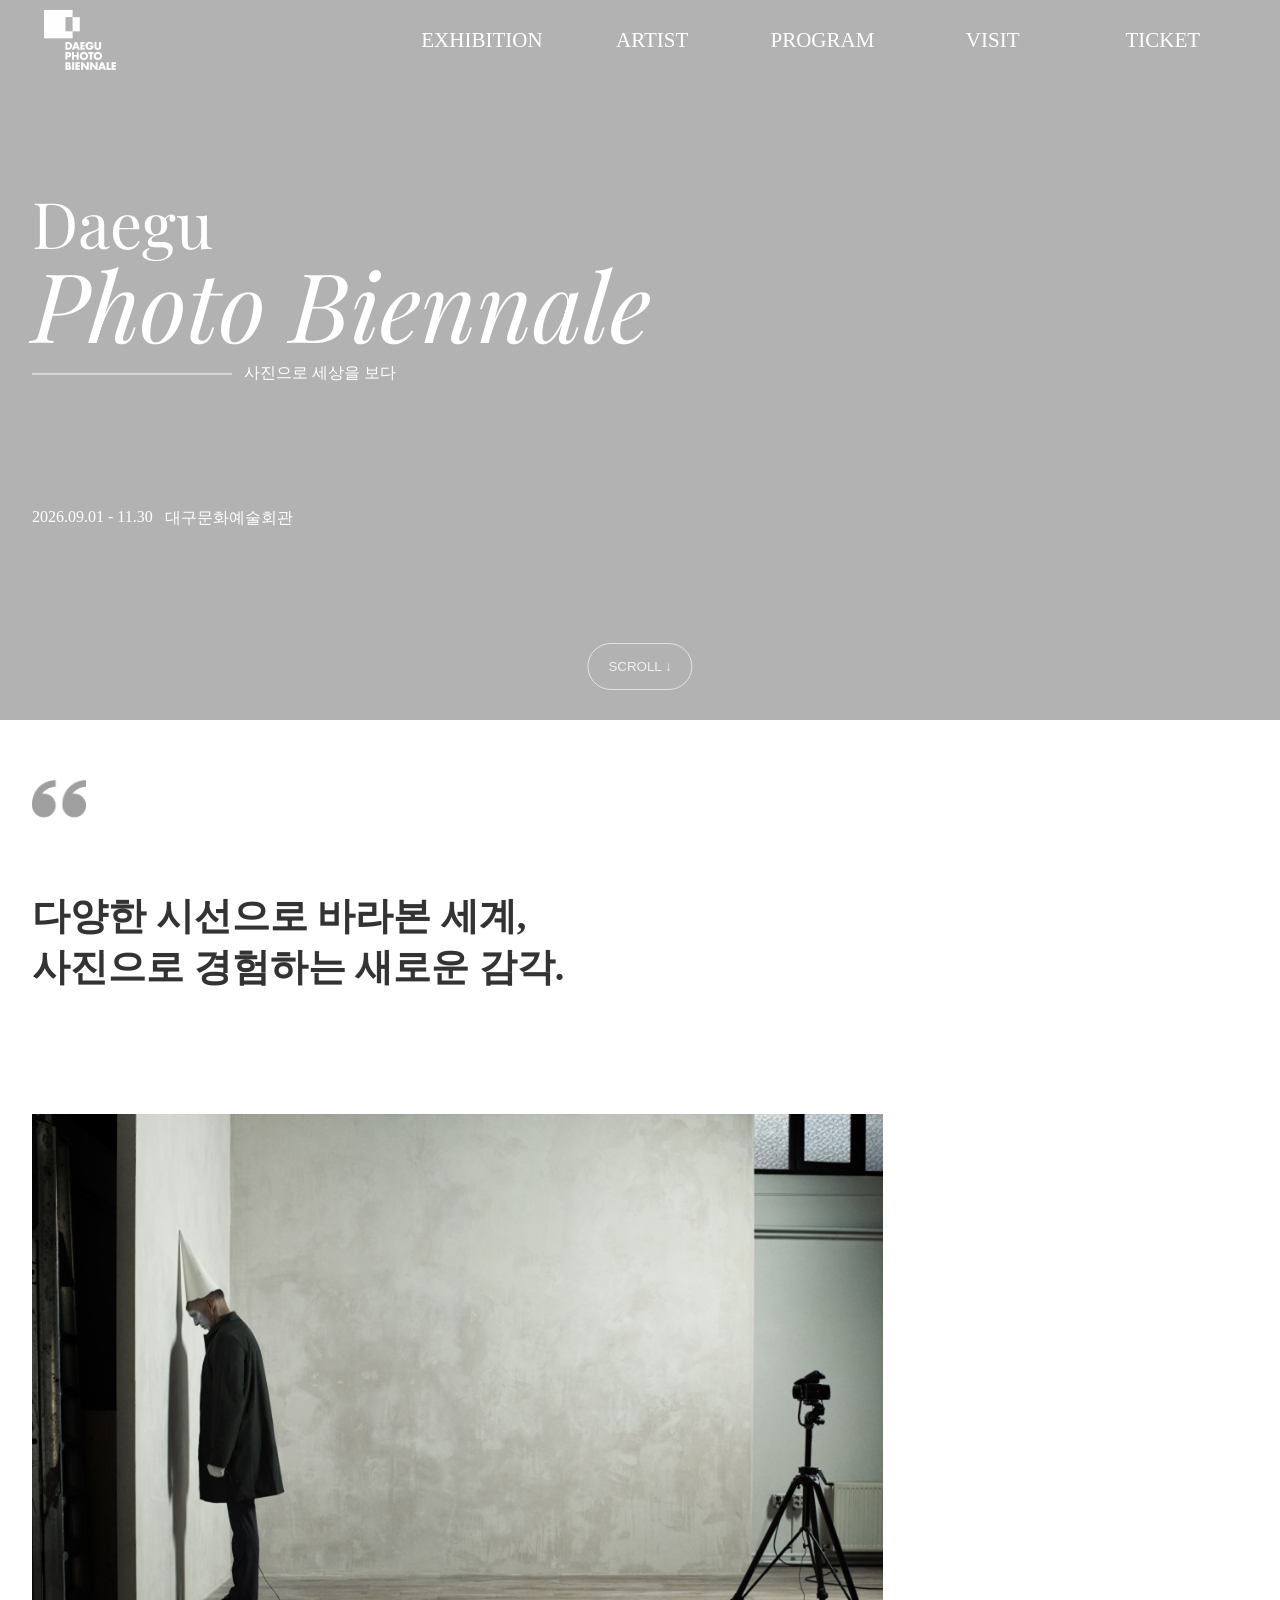
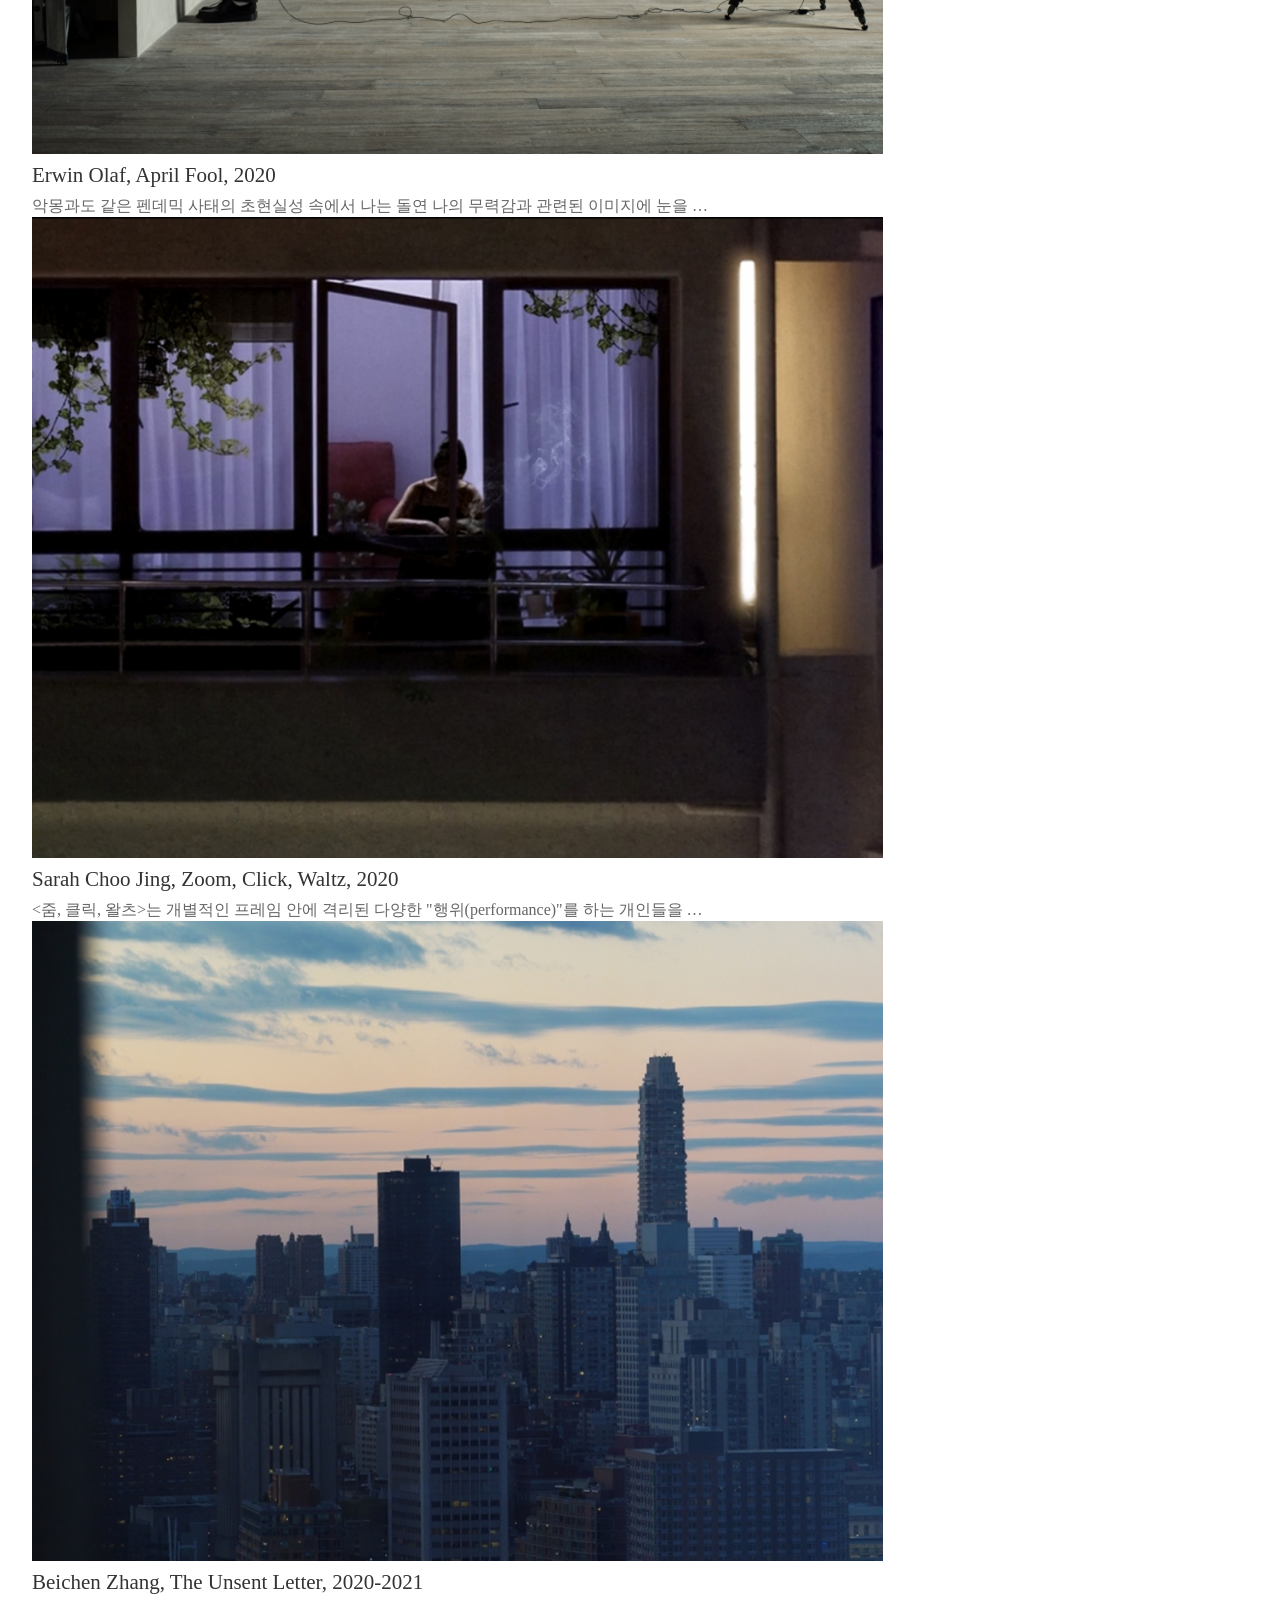
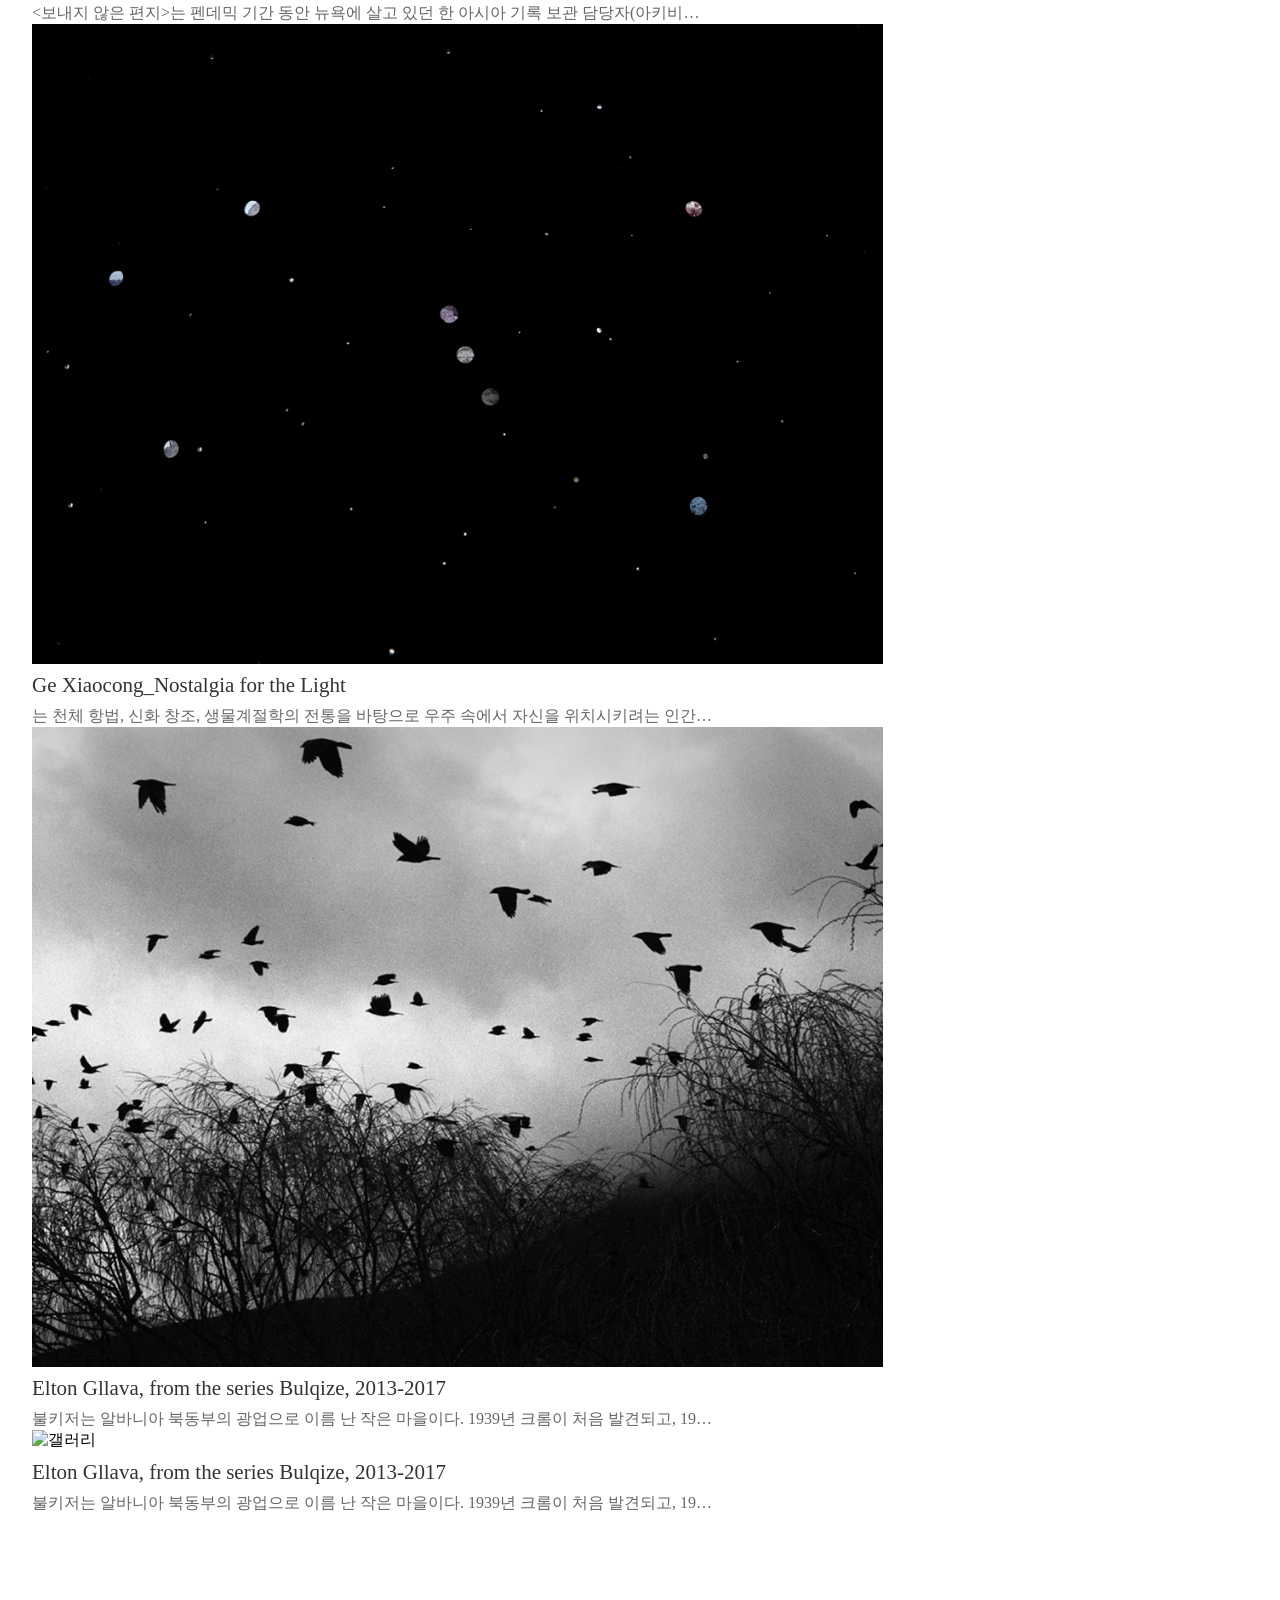
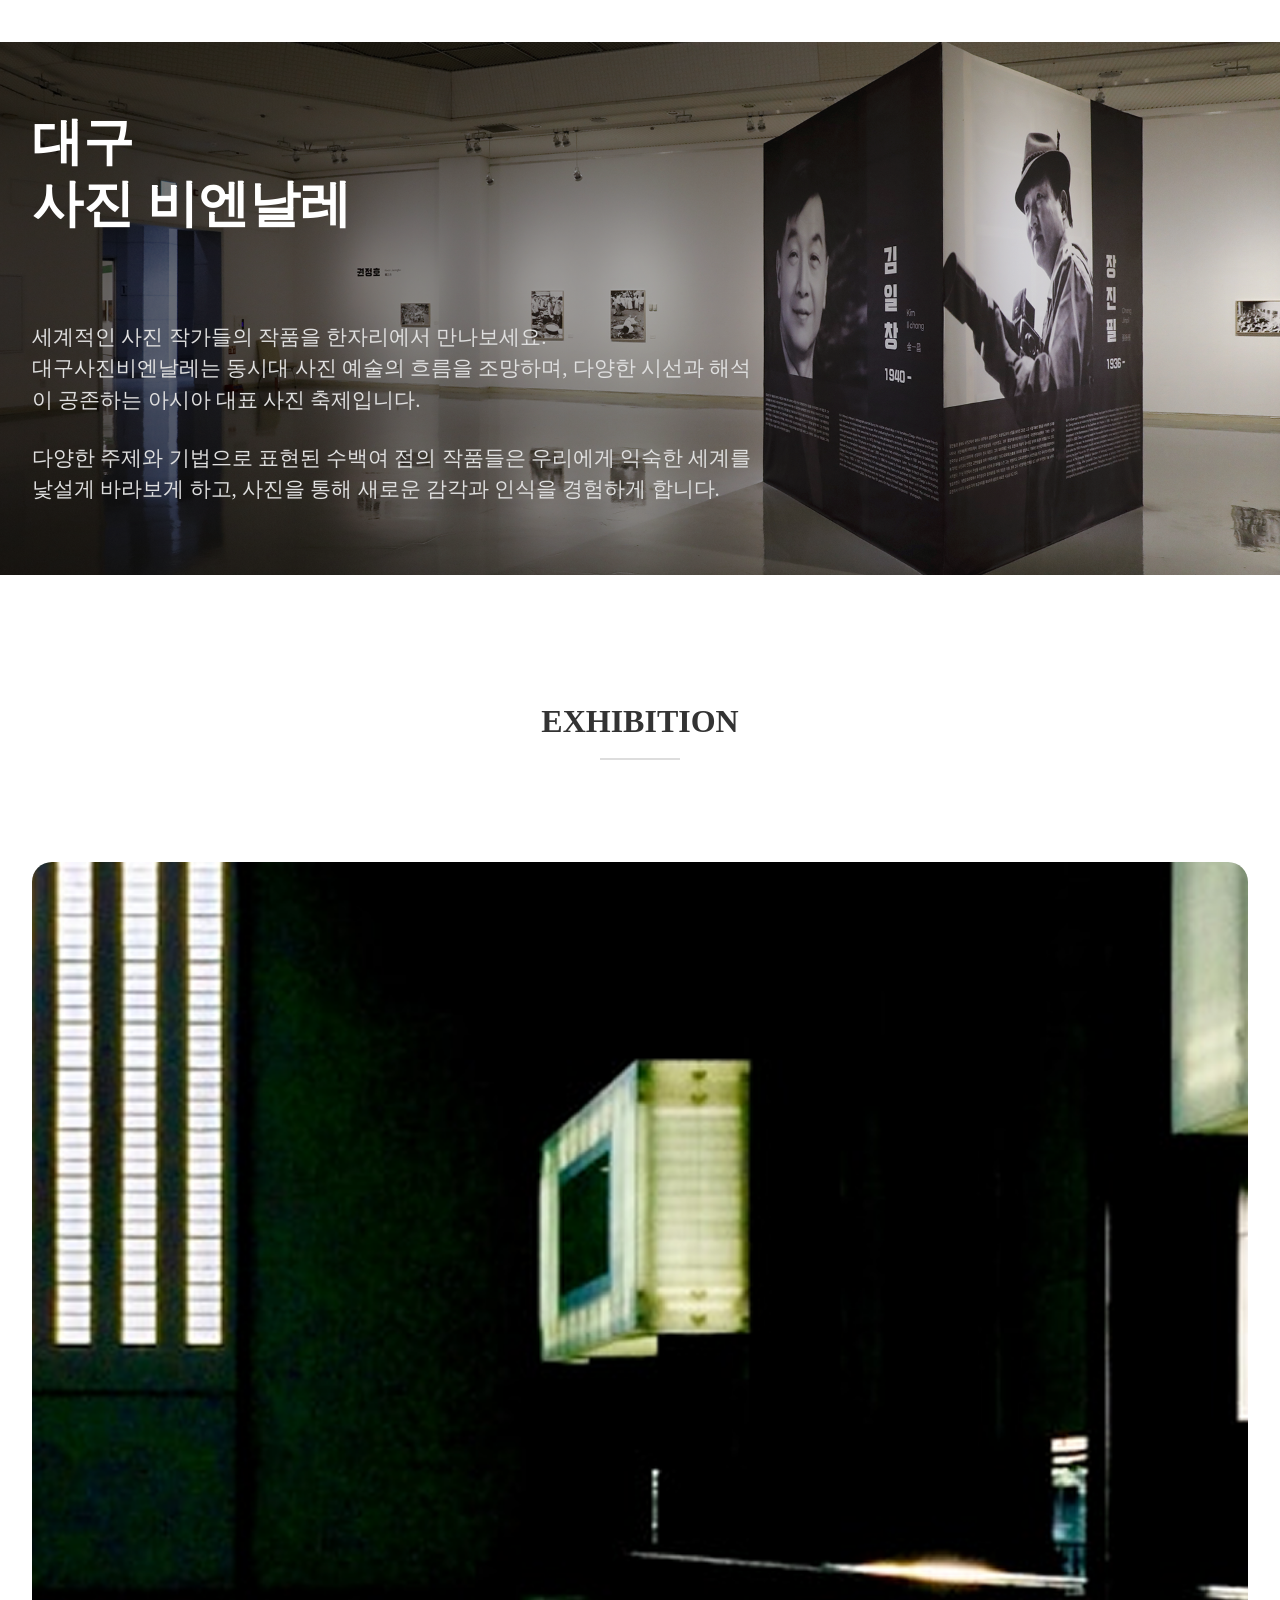
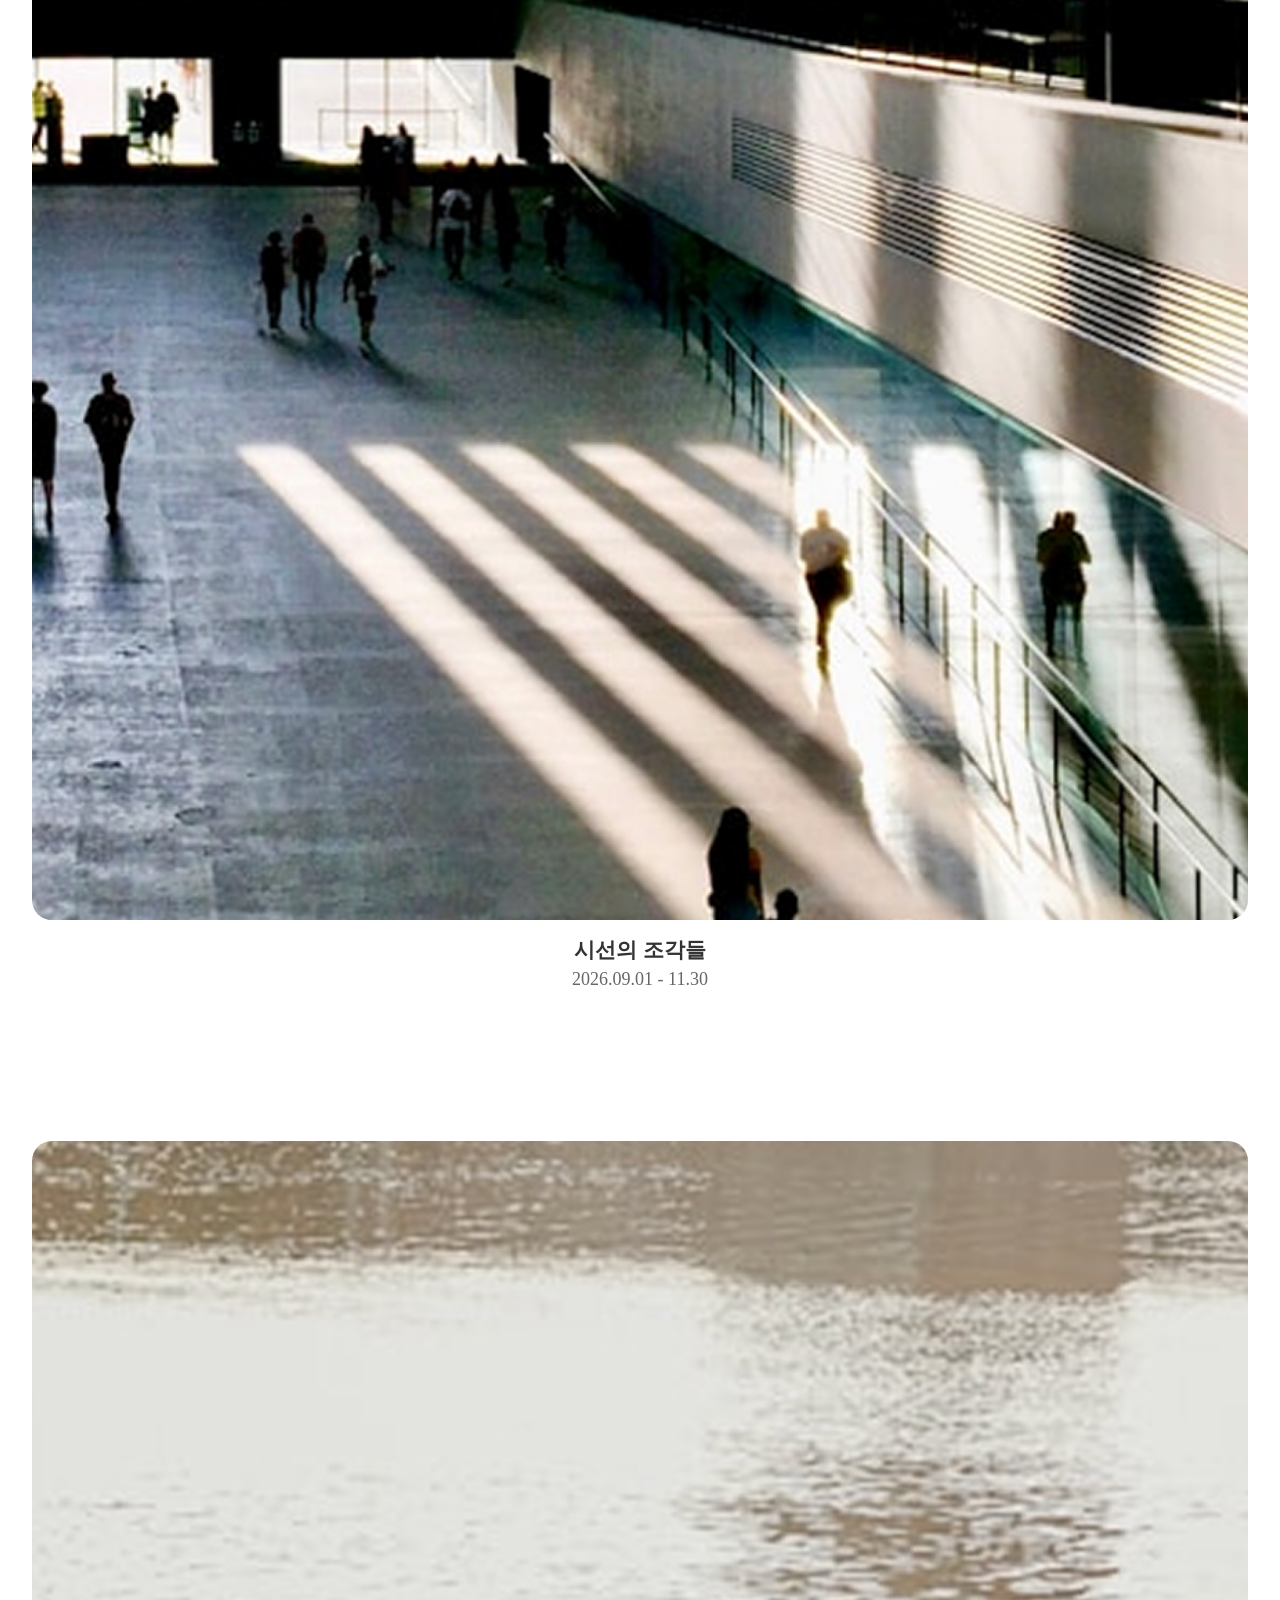
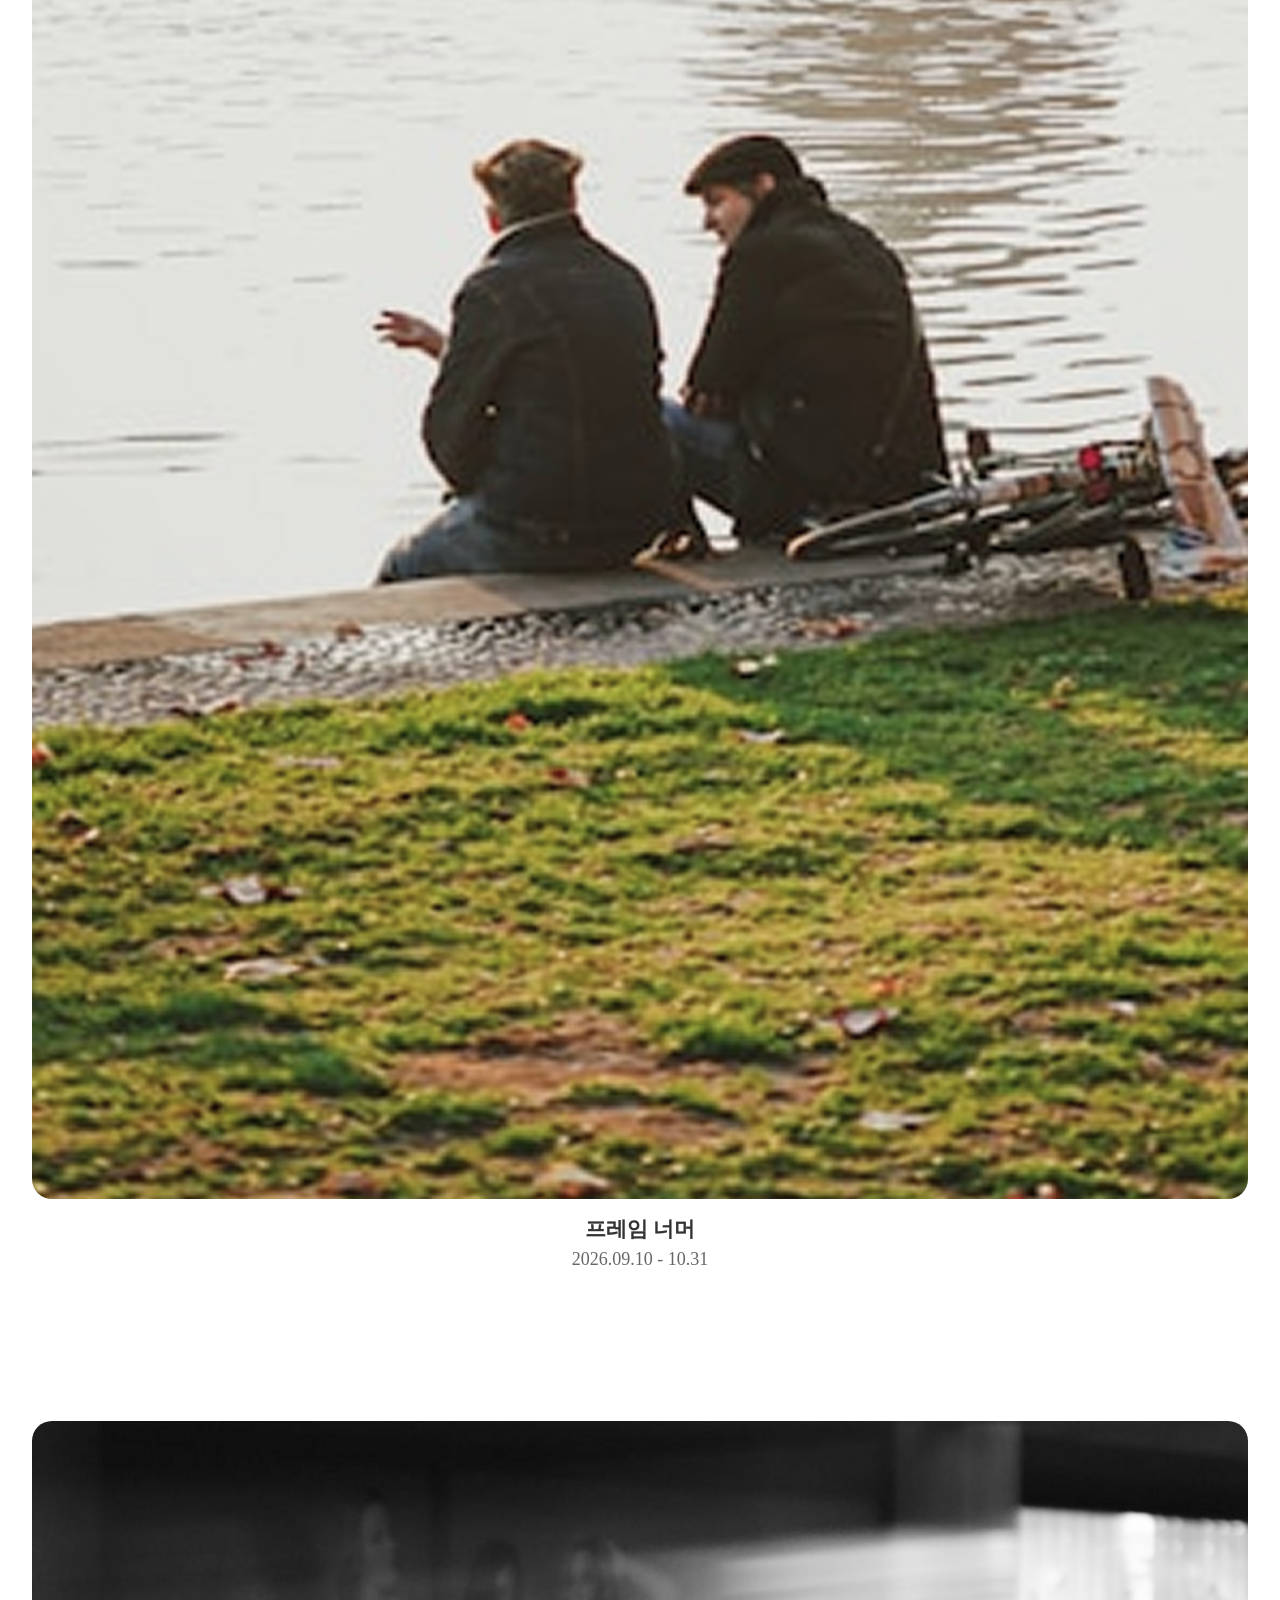
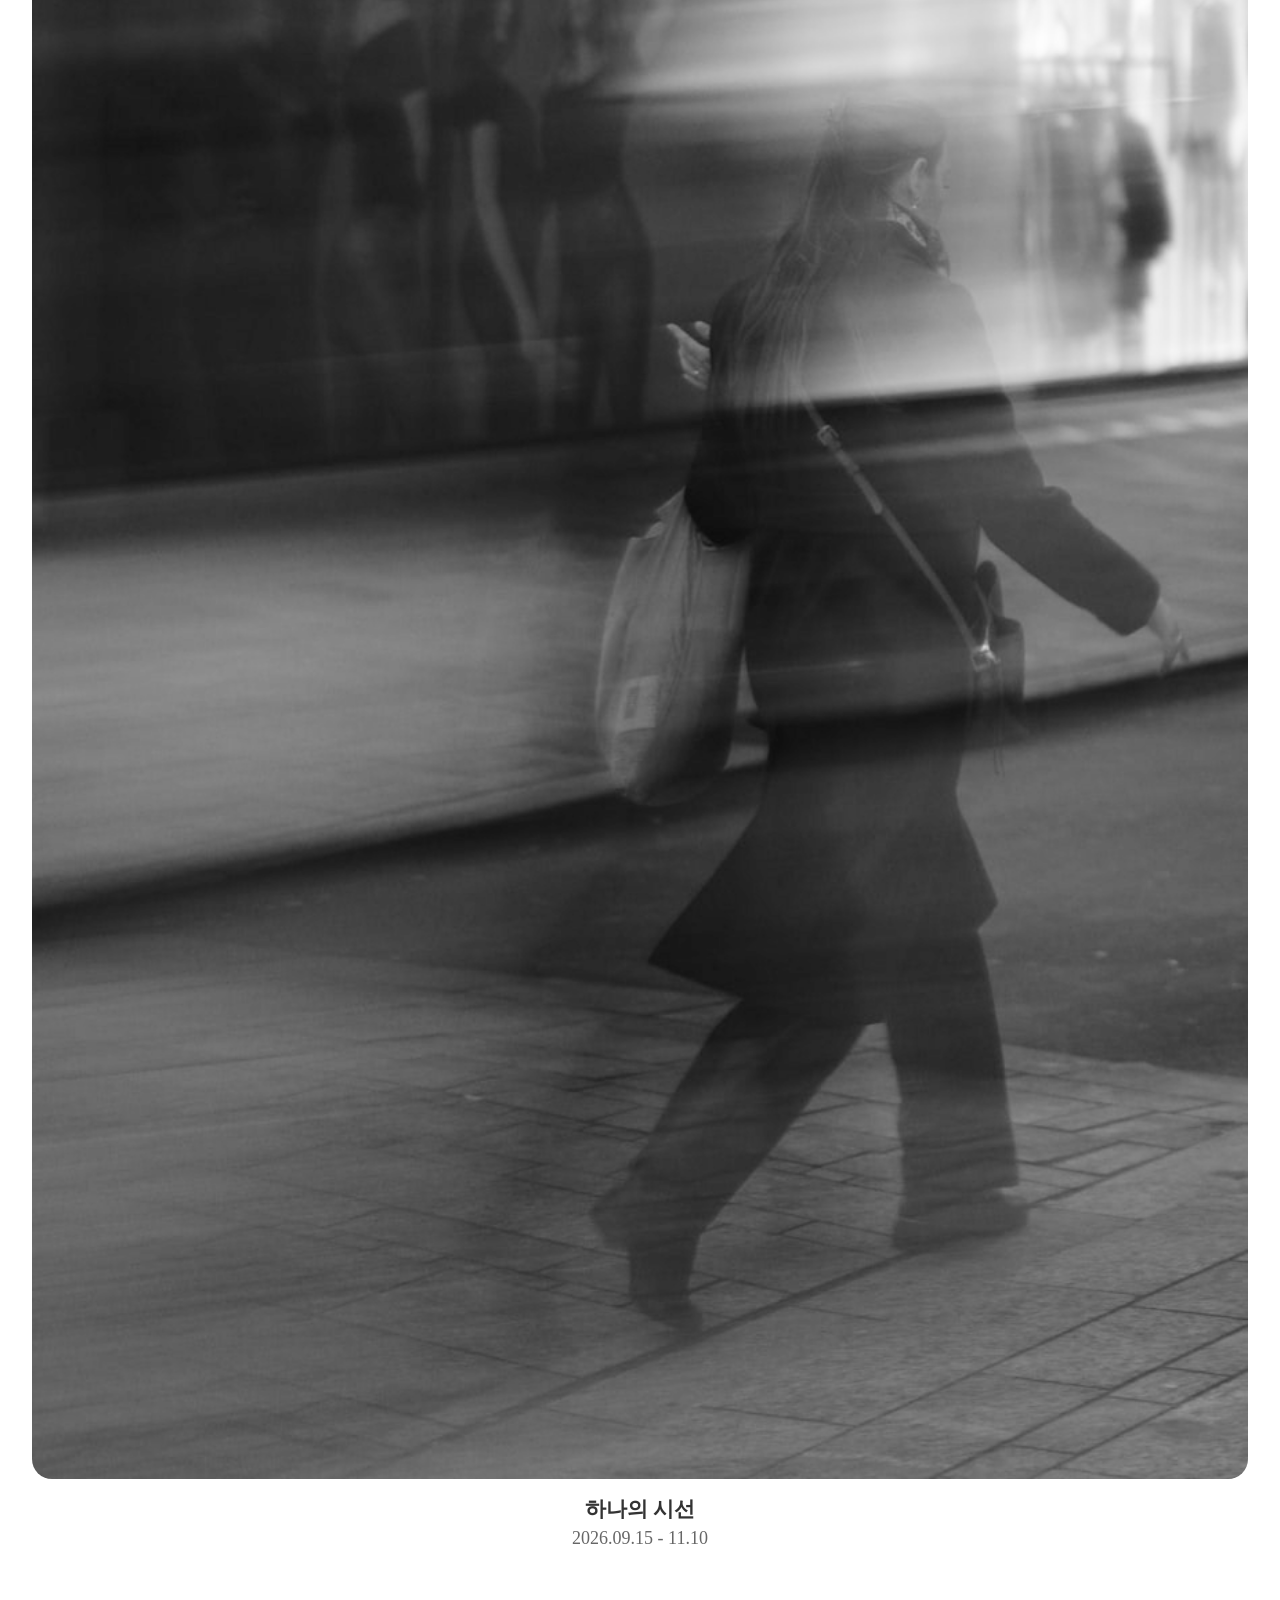
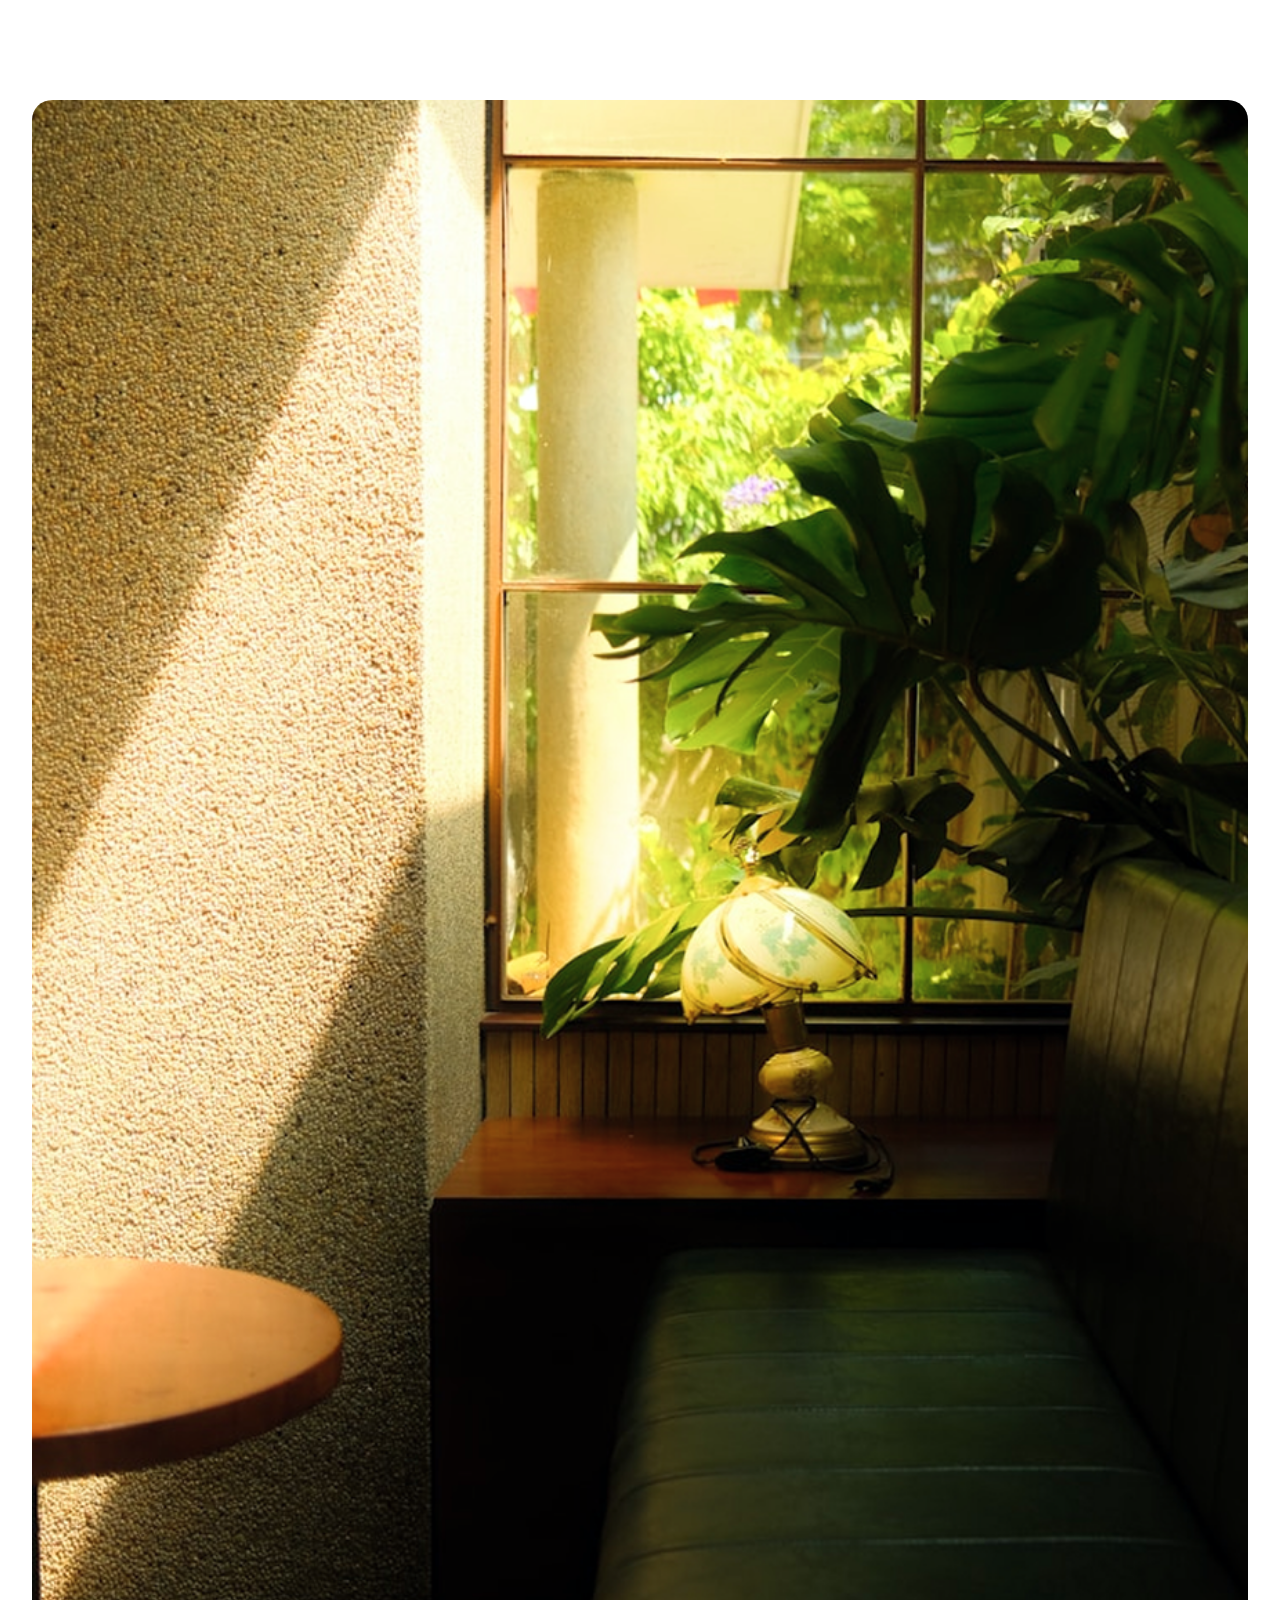
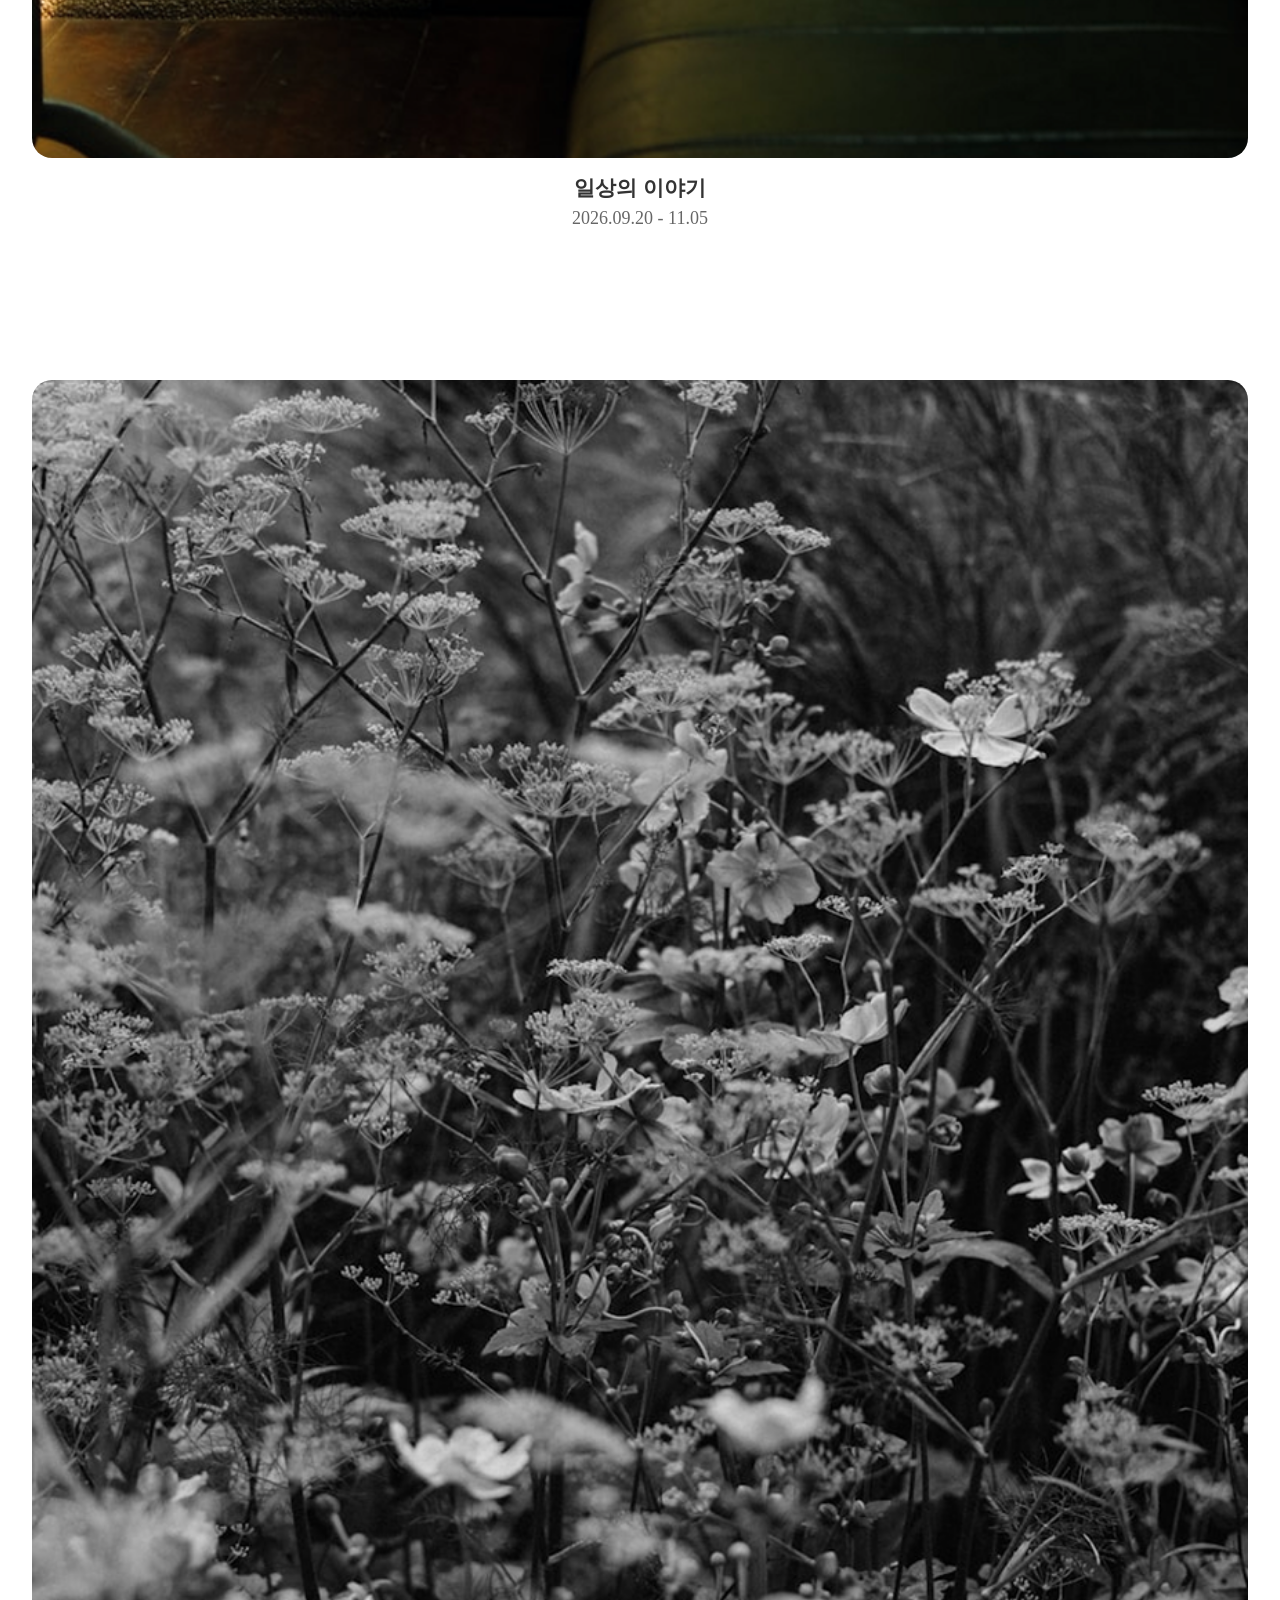
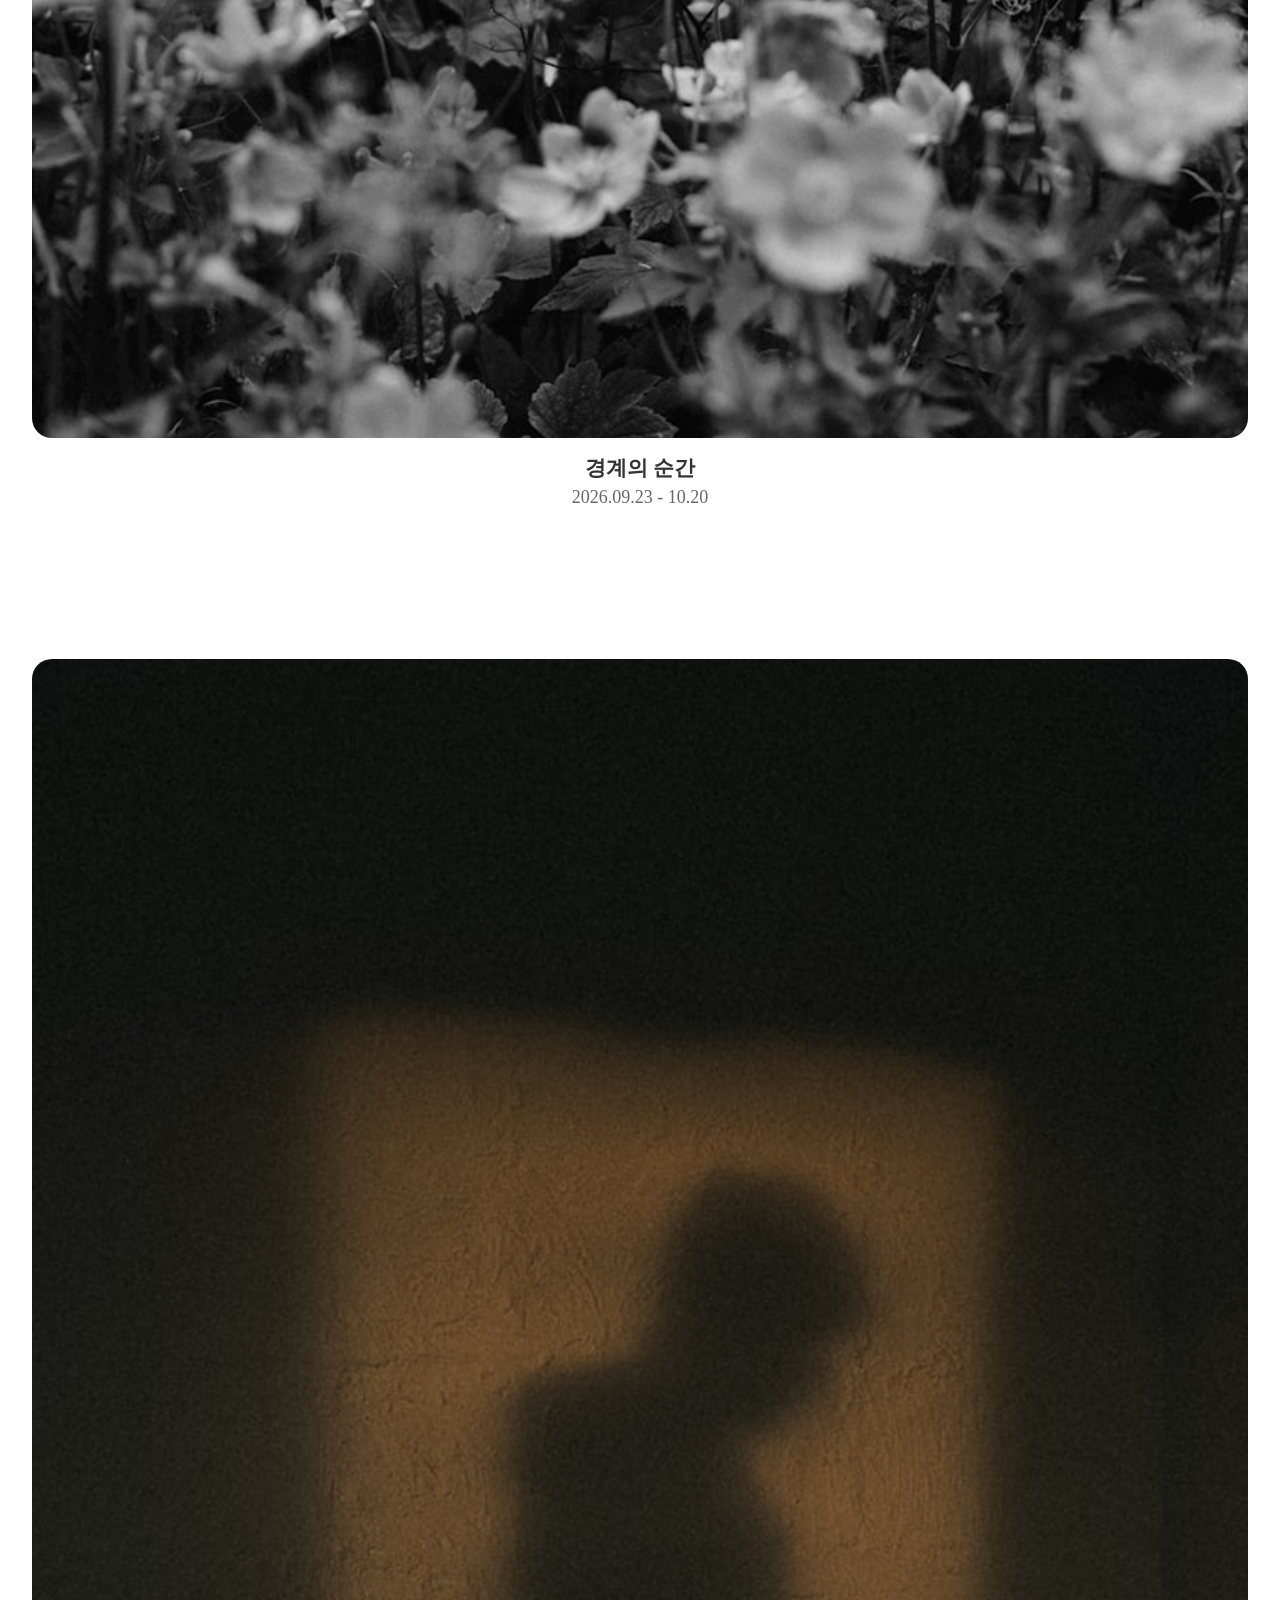
==== commit 00ea68e2: "info 추가, footer, 반응형 수정중" ====
--- a/index.html
+++ b/index.html
@@ -437,7 +437,67 @@
             </div>
           </section>
           <!-- 관람안내 -->
-           <section class="info"></section>
+           <section class="info">
+            <div class="inner">
+              <div class="info-title">
+                <h2>관람 안내</h2>
+              </div>
+              <ul class="info-list">
+                <li>
+                  <i class="fa-regular fa-calendar"></i>
+                  <h4>전시 기간</h4>
+                  <p>2026년 9월 1일 - 11월 30일<br>
+                    <span>매주 월요일 휴관</span>
+                  </p>
+                </li>
+                <li>
+                  <i class="fa-regular fa-clock"></i>
+                  <h4>관람 시간</h4>
+                  <p>평일 : 10:00 ~ 18:00<br>
+                    <span>주말 : 10:00 ~ 20:00</span>
+                  </p>
+                </li>
+                <li>
+                  <i class="fa-solid fa-location-dot"></i>
+                  <h4>전시 장소</h4>
+                  <p>대구문화예술회관<br>
+                    <span>대구광역시 달서구</span>
+                  </p>
+                </li>
+              </ul>
+              <span class="list-border"></span>
+              <!-- 사전예약 -->
+               <div class="price">
+                <p>일반 12,000원</p>
+                <span></span>
+                <p>청소년 8,000원</p>
+               </div>
+               <div class="info-btn-wrap">
+                 <button class="info-btn">사전예약하기 <i class="fa-solid fa-arrow-right-long"></i></button>
+                 <p class="info-btn-desc">현장 발권 및 온라인 예매 가능</p>
+               </div>
+            </div>
+           </section>
+           <!-- 푸터 -->
+            <footer class="footer">
+              <div class="inner">
+                <div class="footer-txt-wrap">
+                  <div class="footer-top">
+                    <p><a href="#">개인정보처리방침</a></p>
+                    <span></span>
+                    <p><a href="#">이메일무단수집거부</a></p>
+                  </div>
+                  <div class="footer-mid">
+                    <p>우 : 42672 대구광역시 달서구 공원순환로 201 대구문화예술회관</p>
+                    <p>TEL : 053 - 606 - 6480 -3</p>
+                    <p>FAX : 053 - 606 - 6489</p>
+                  </div>
+                  <div class="footer-btm">
+                    <p>copyright (c) daegu photo biennale all rights reserved.</p>
+                  </div>
+                </div>
+              </div>
+            </footer>
     </div>
   </body>
 </html>
--- a/css/main.css
+++ b/css/main.css
@@ -7,6 +7,8 @@
 @import url(about.css);
 @import url(exhibition.css);
 @import url(program.css);
+@import url(info.css);
+@import url(footer.css);
 
 /* root */
 :root{
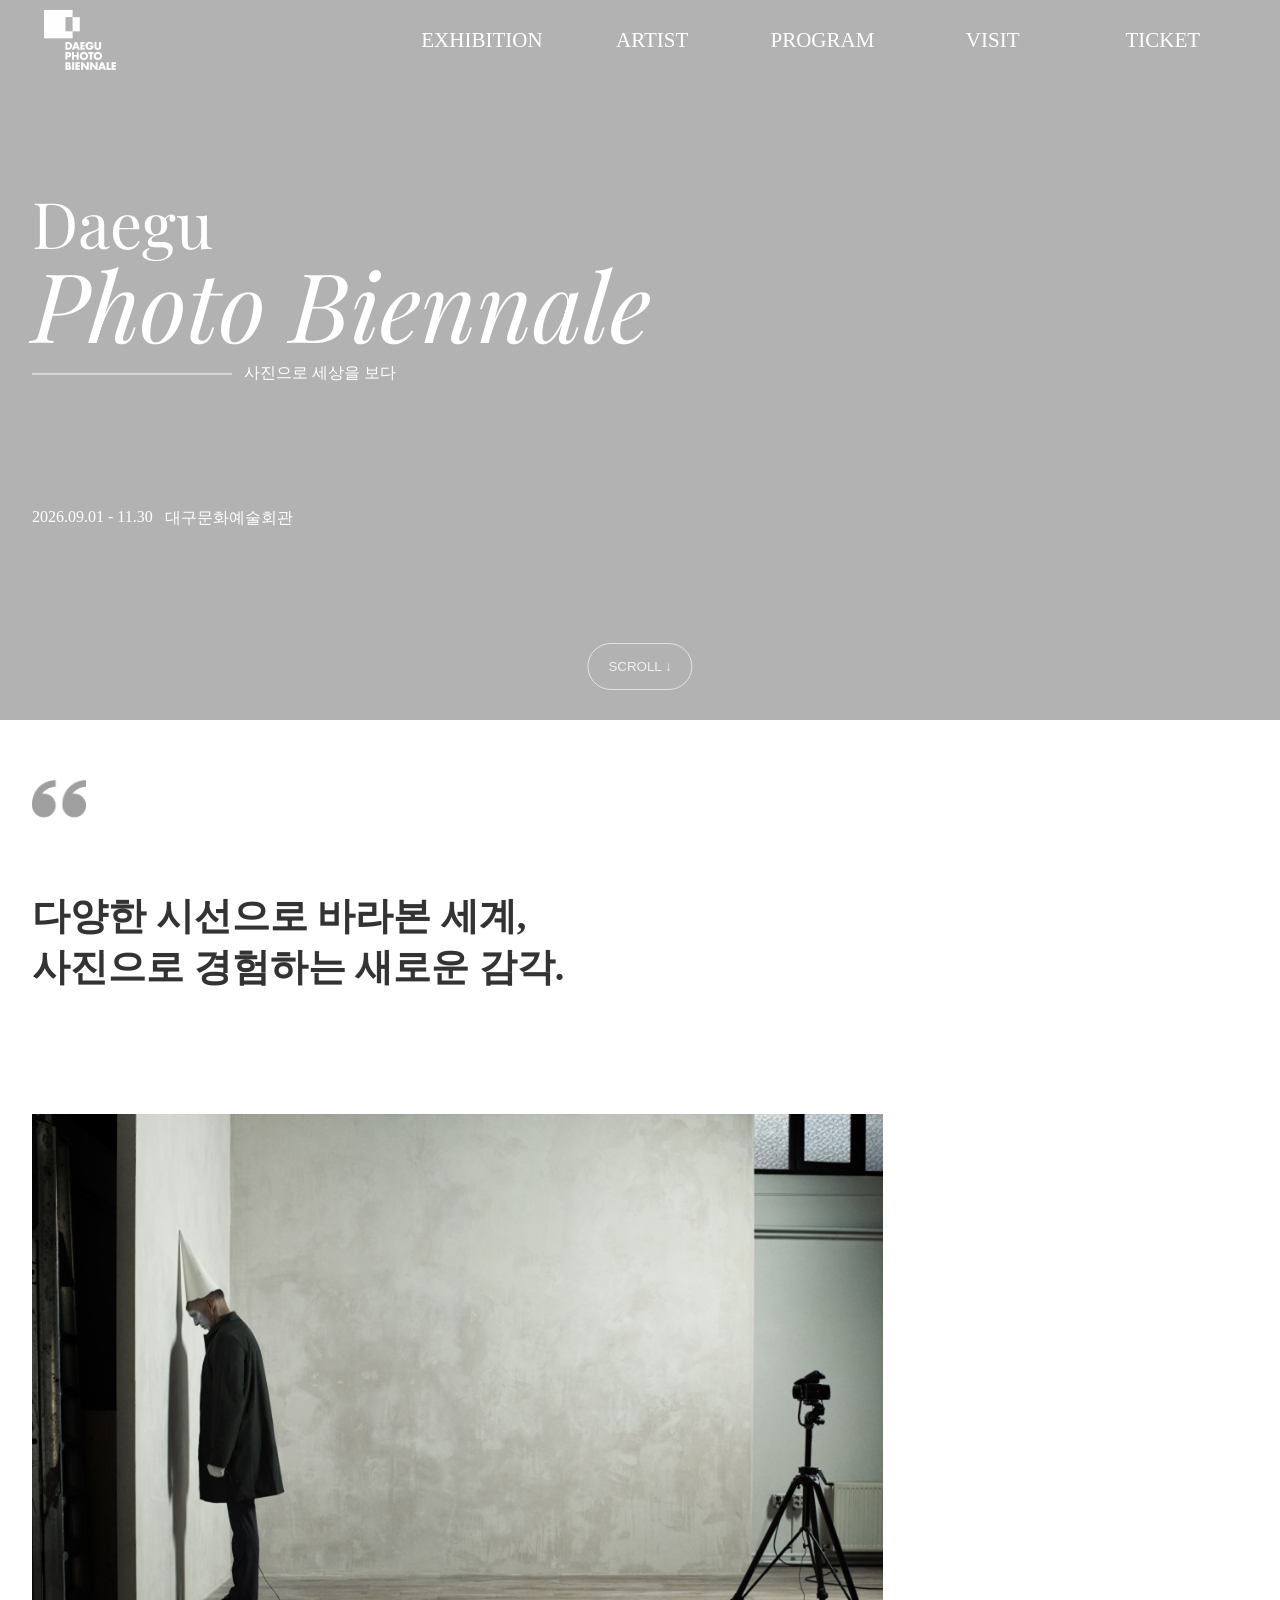
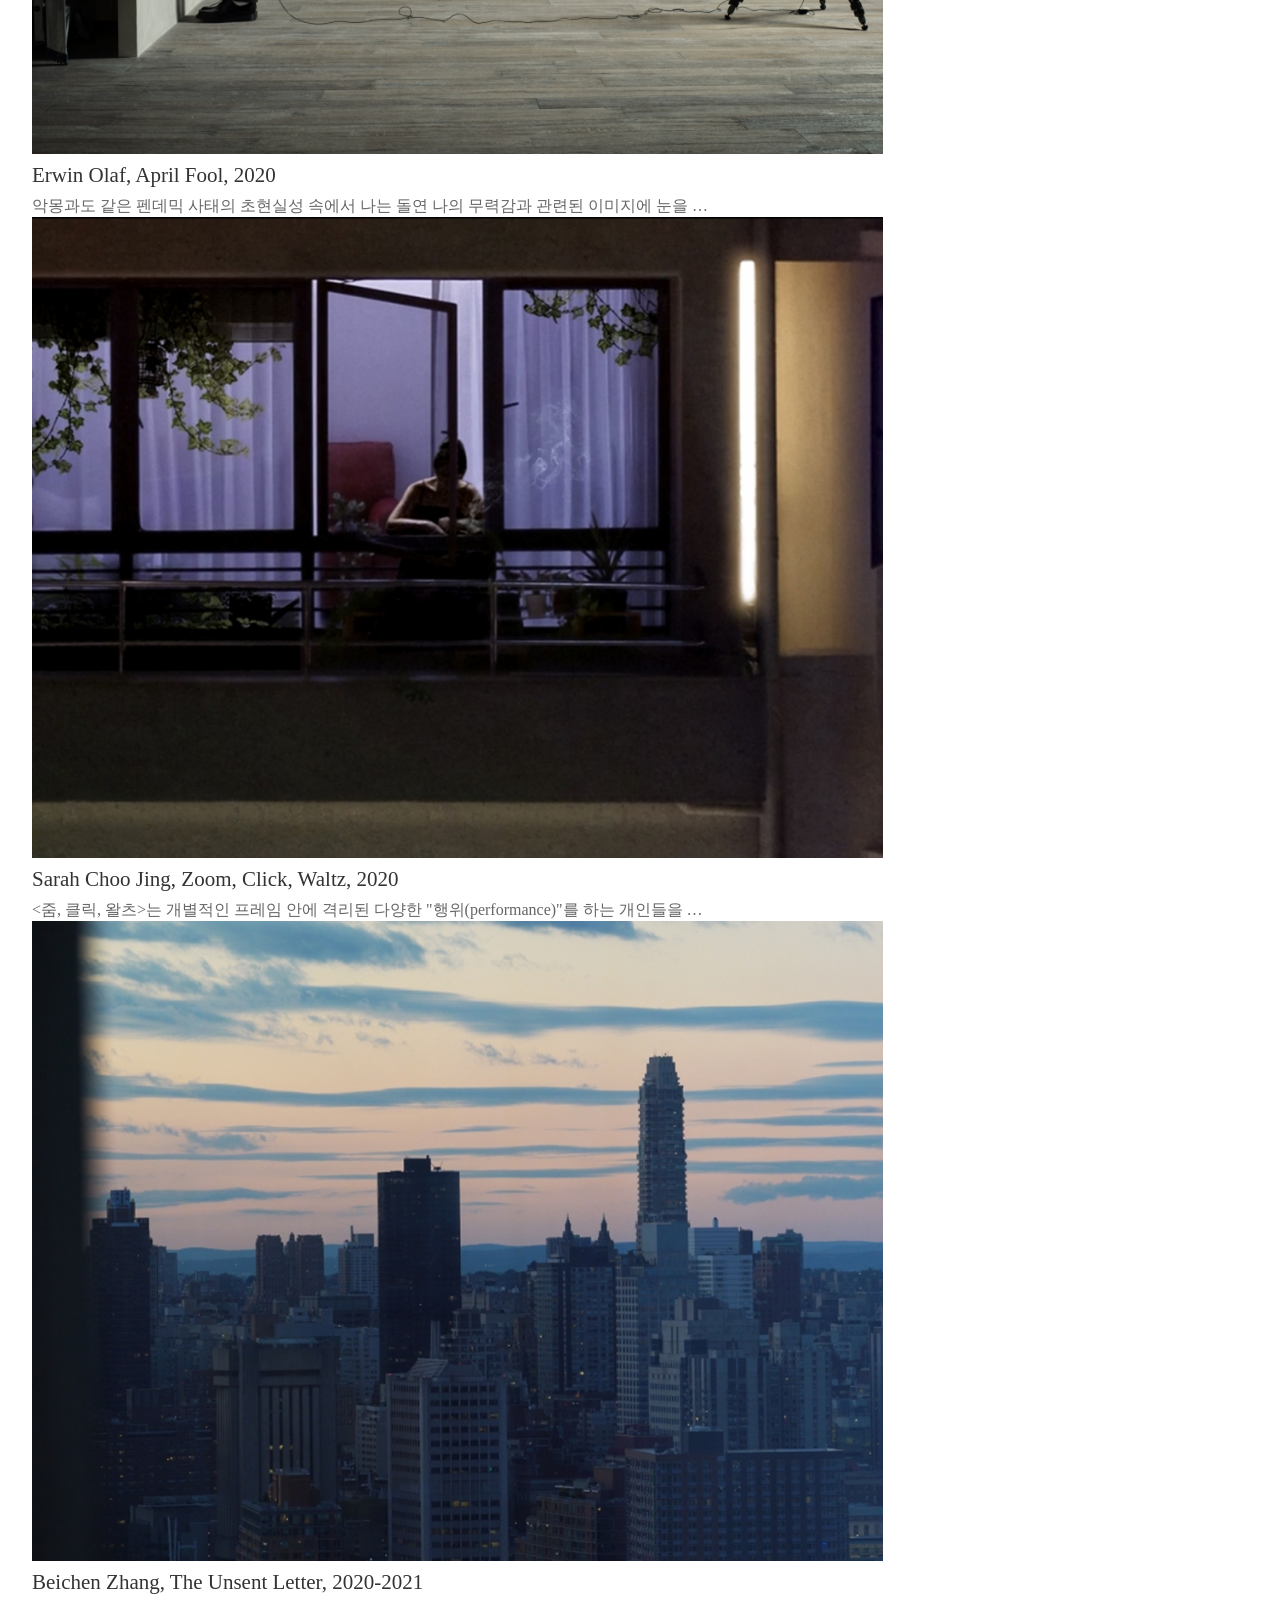
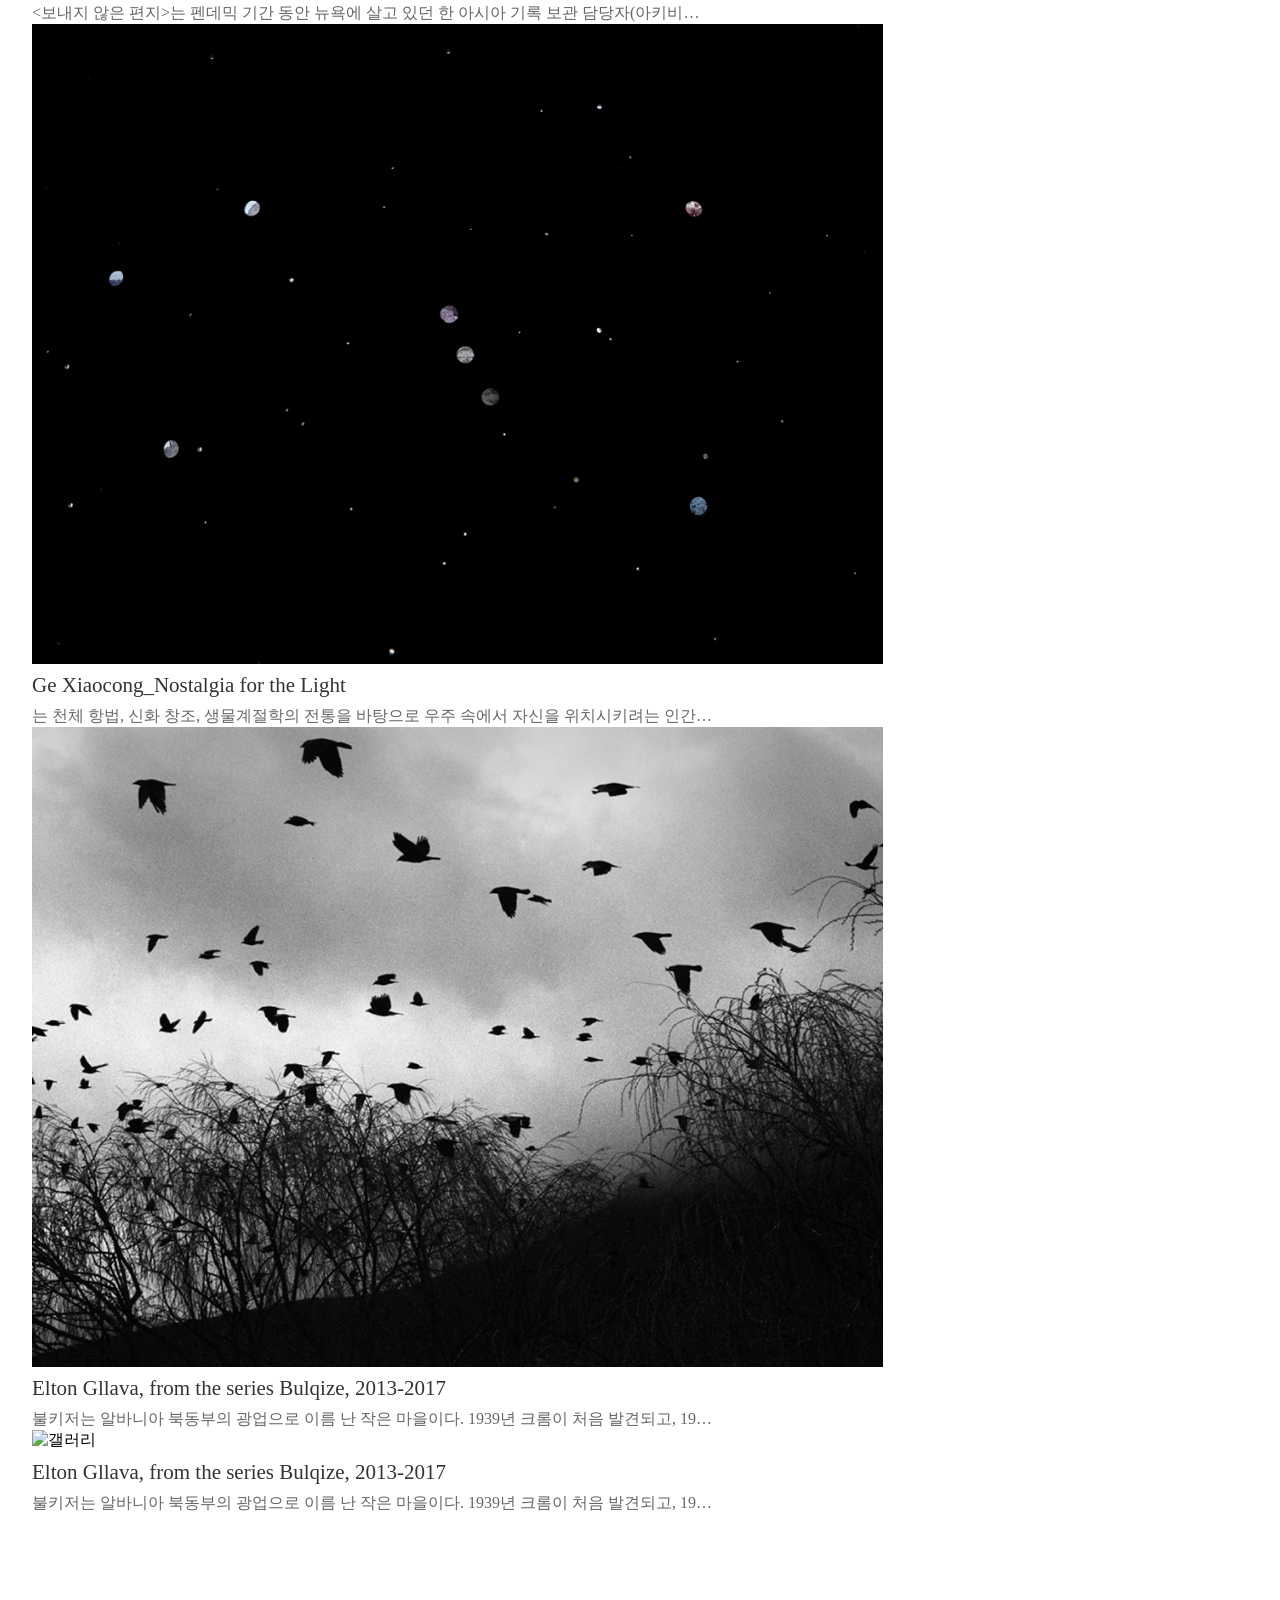
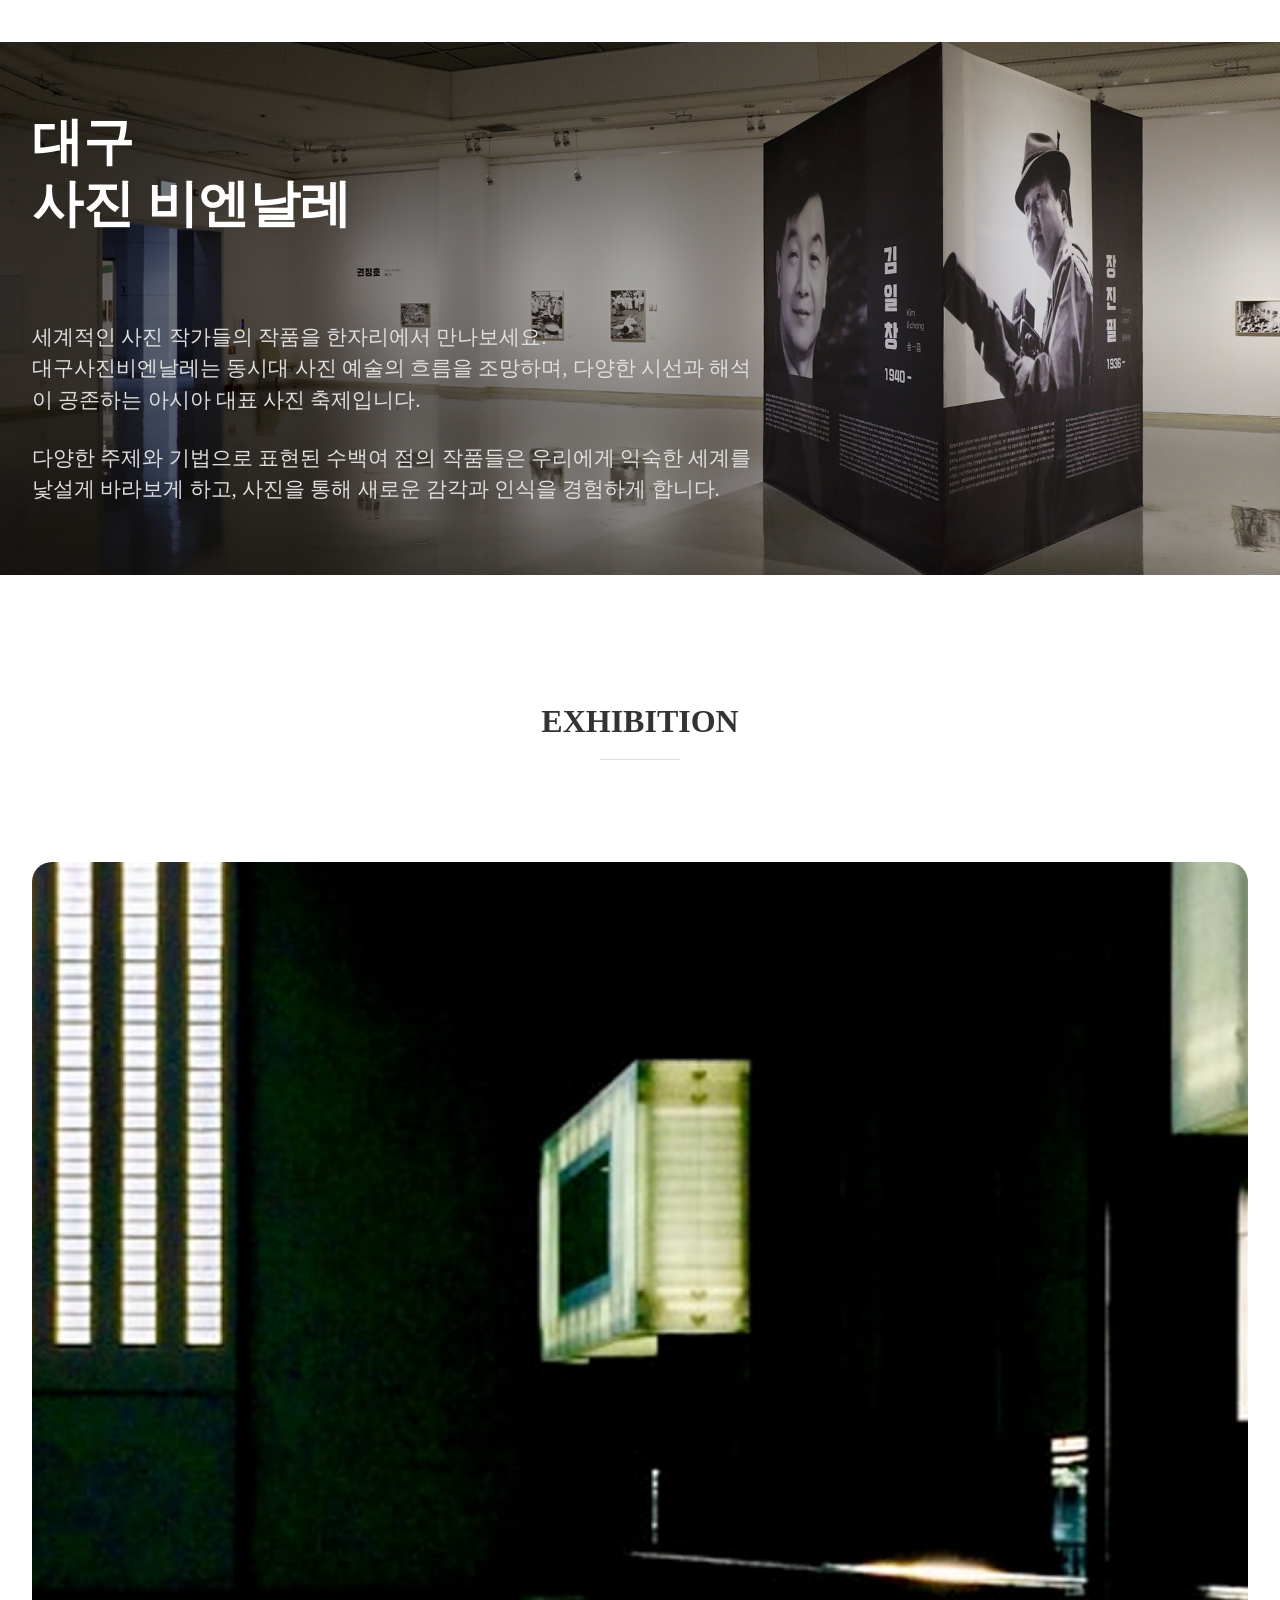
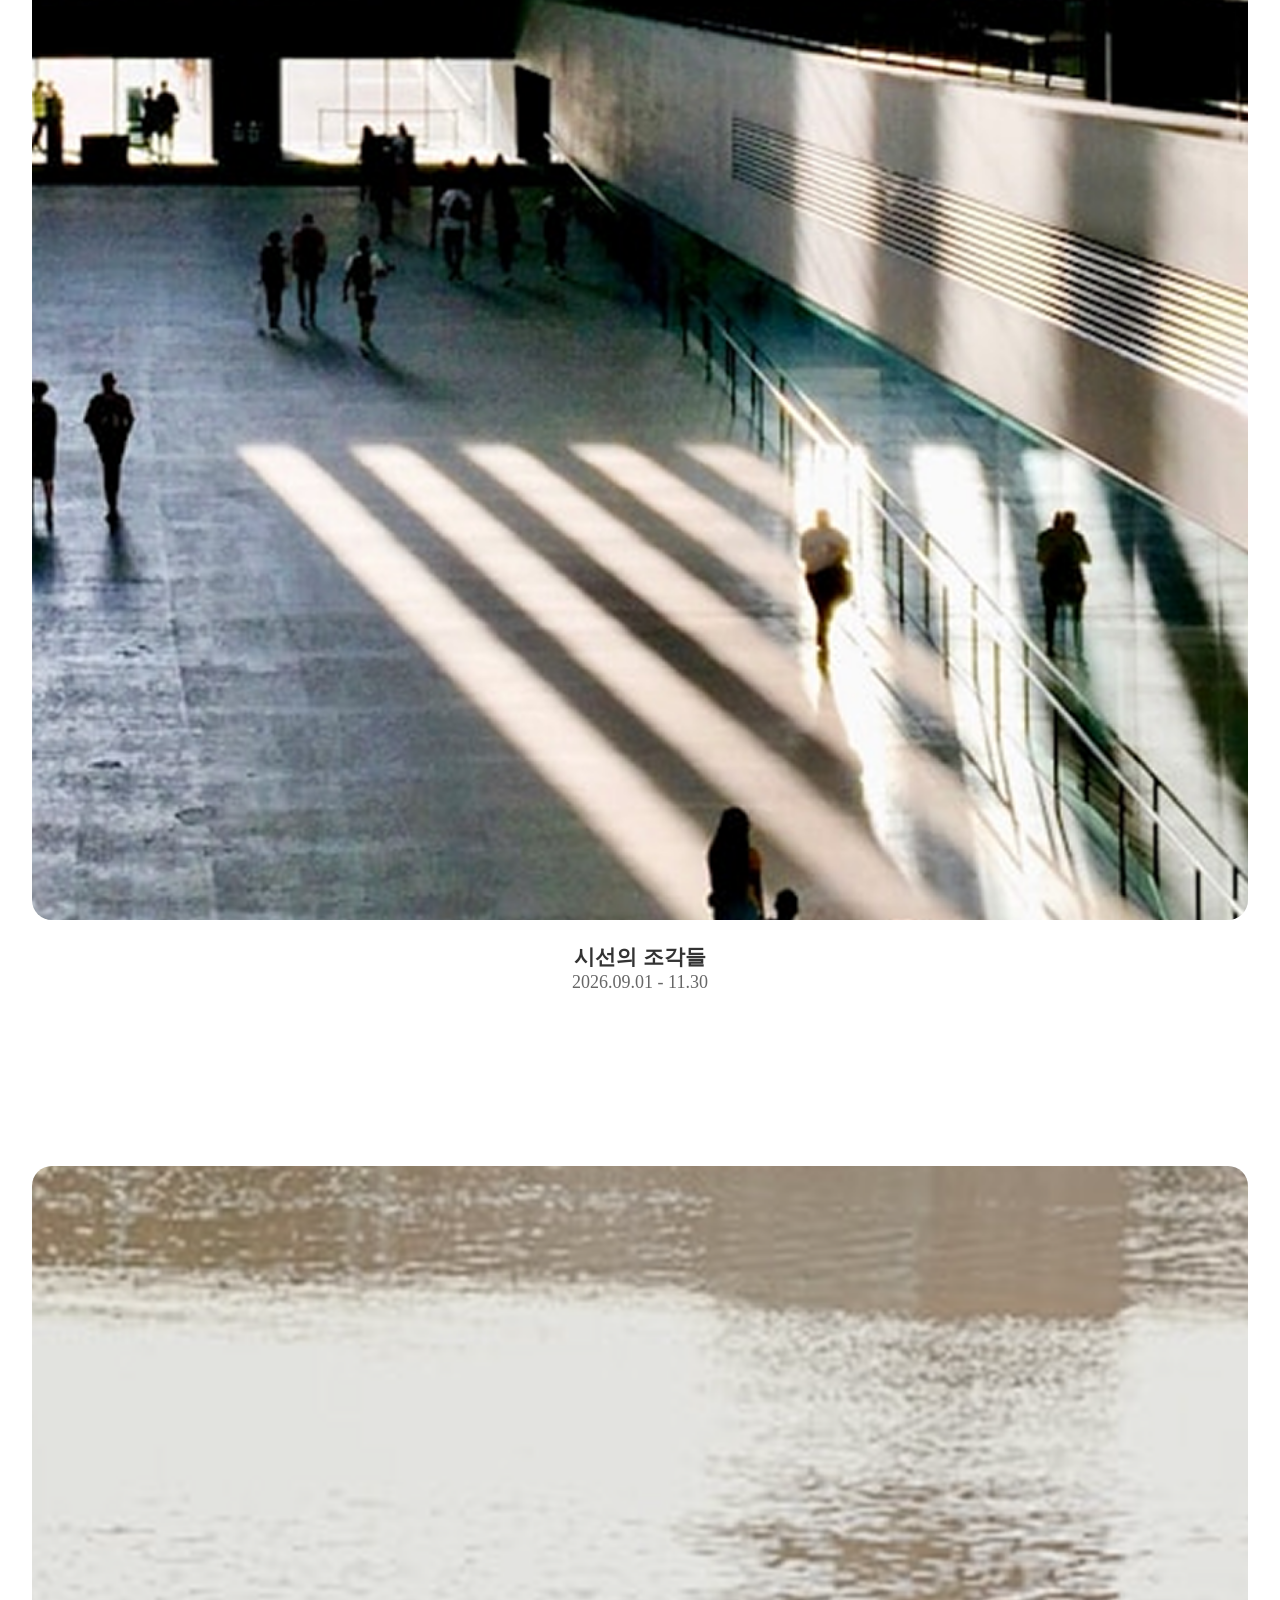
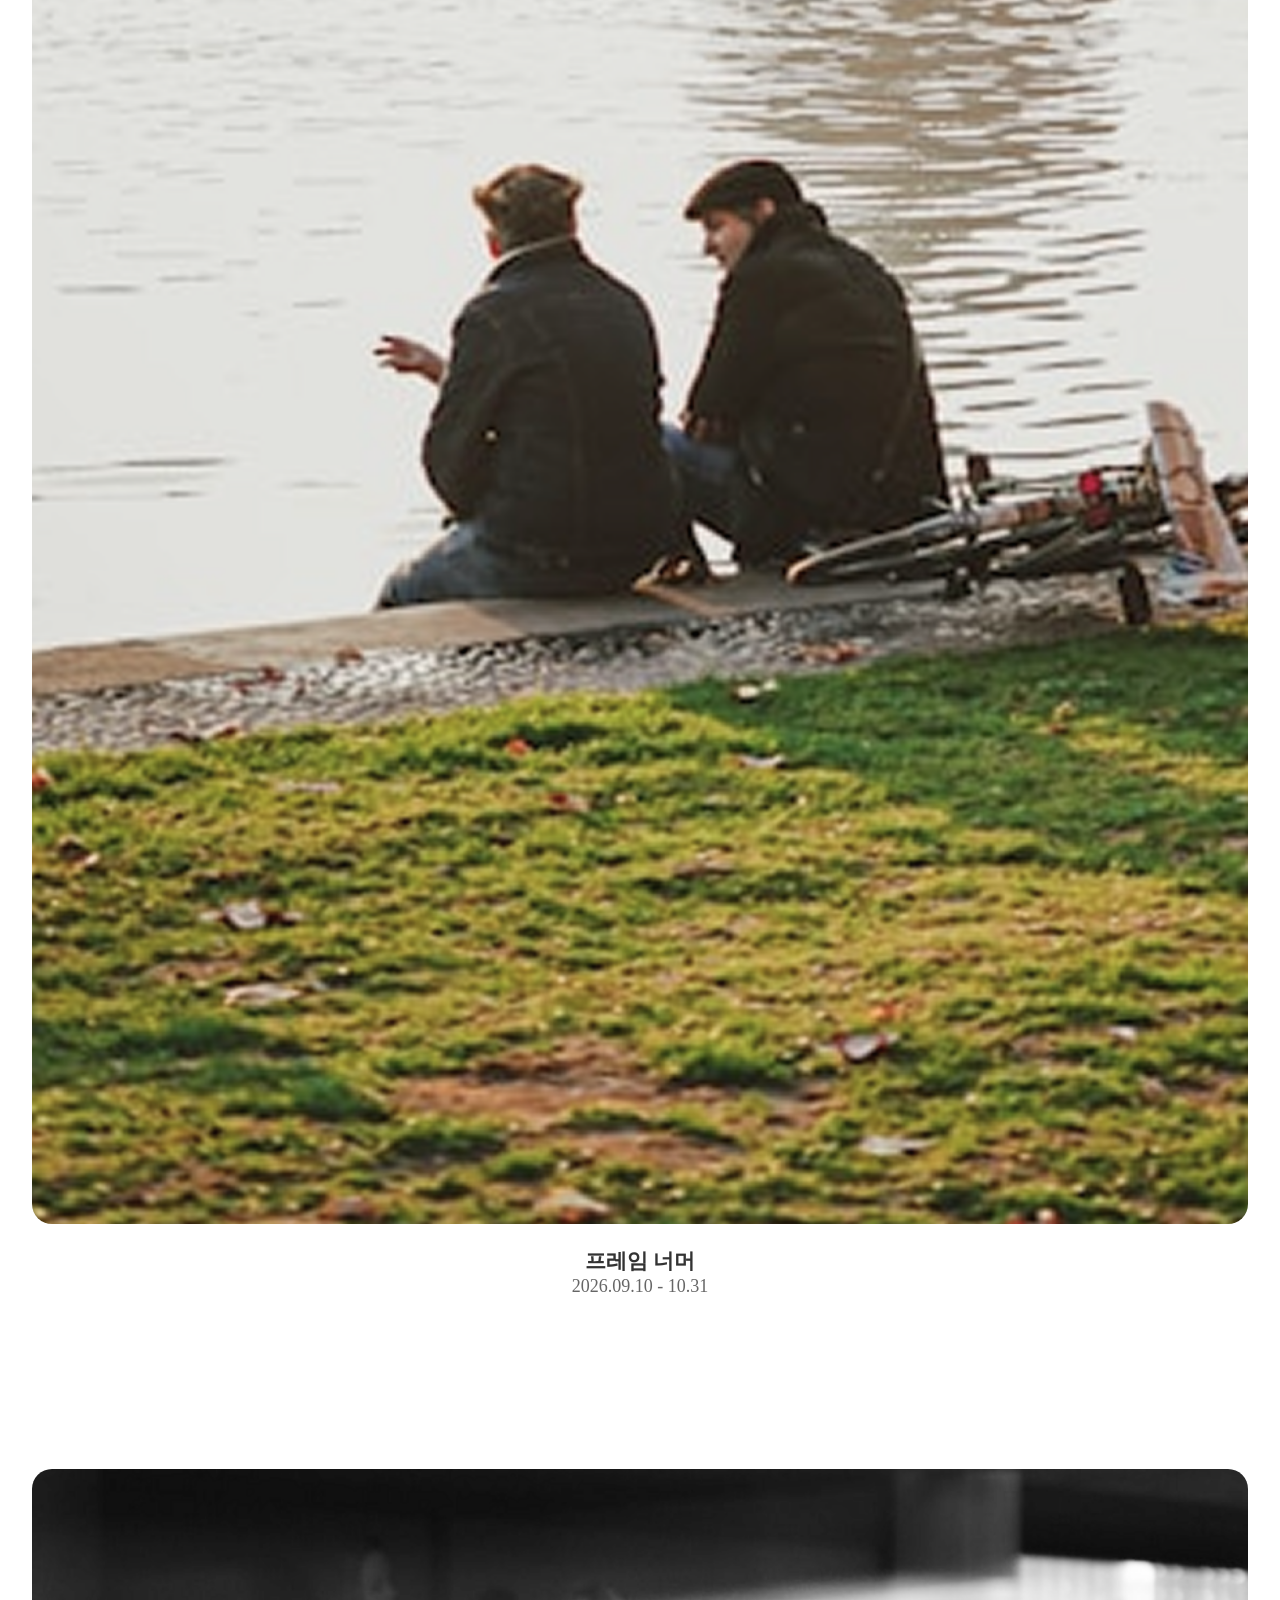
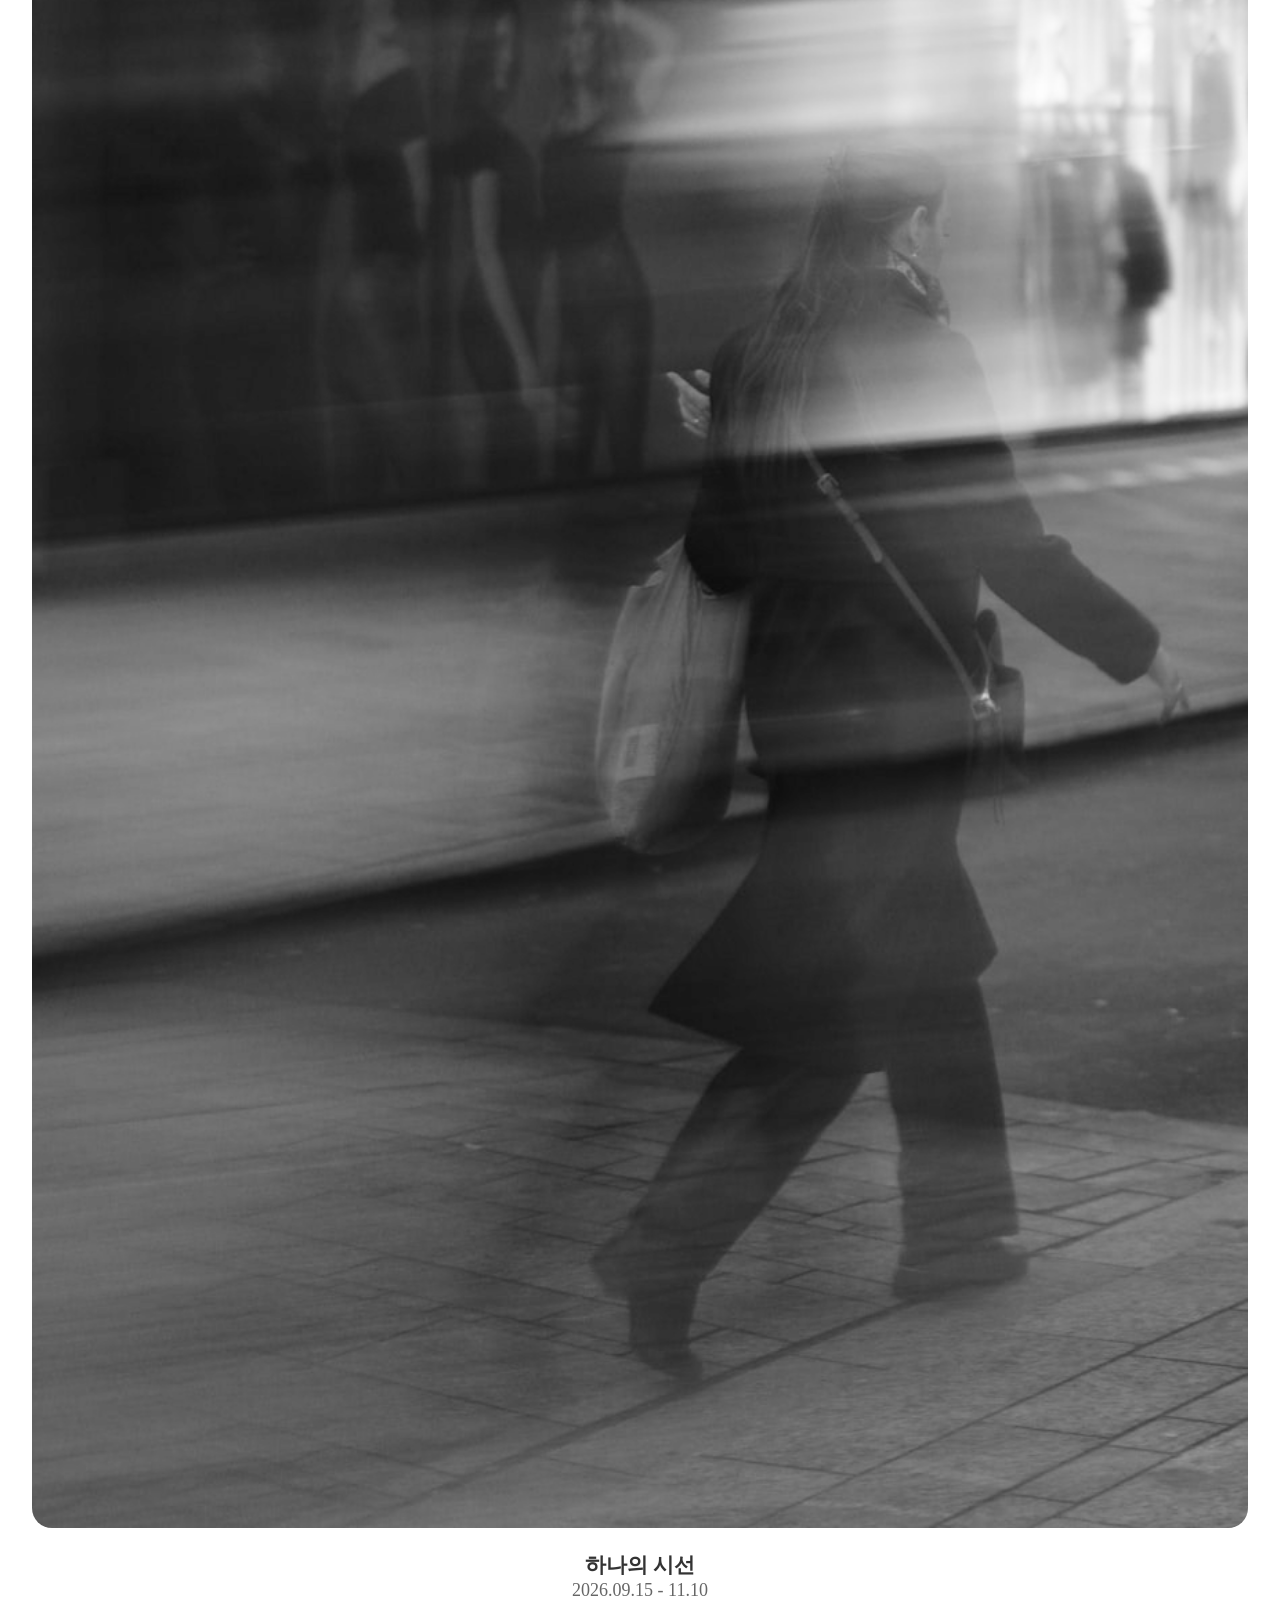
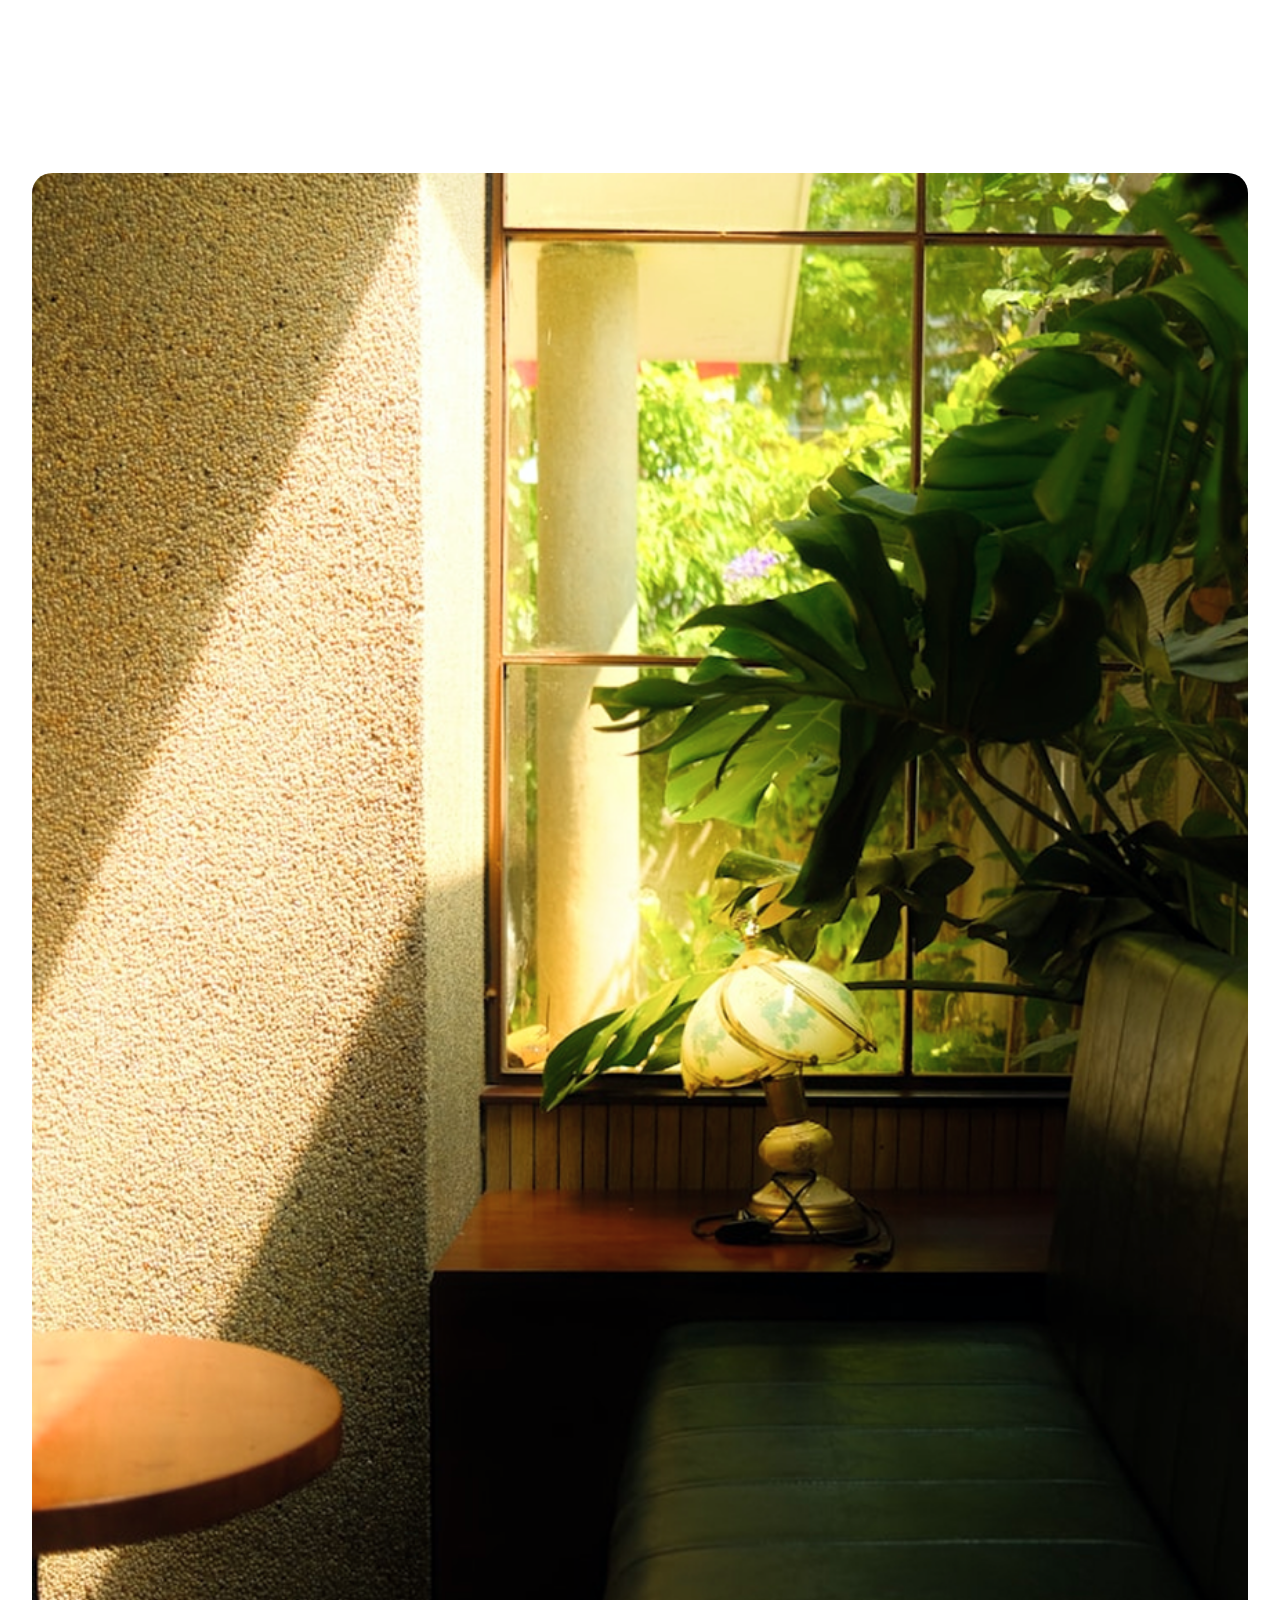
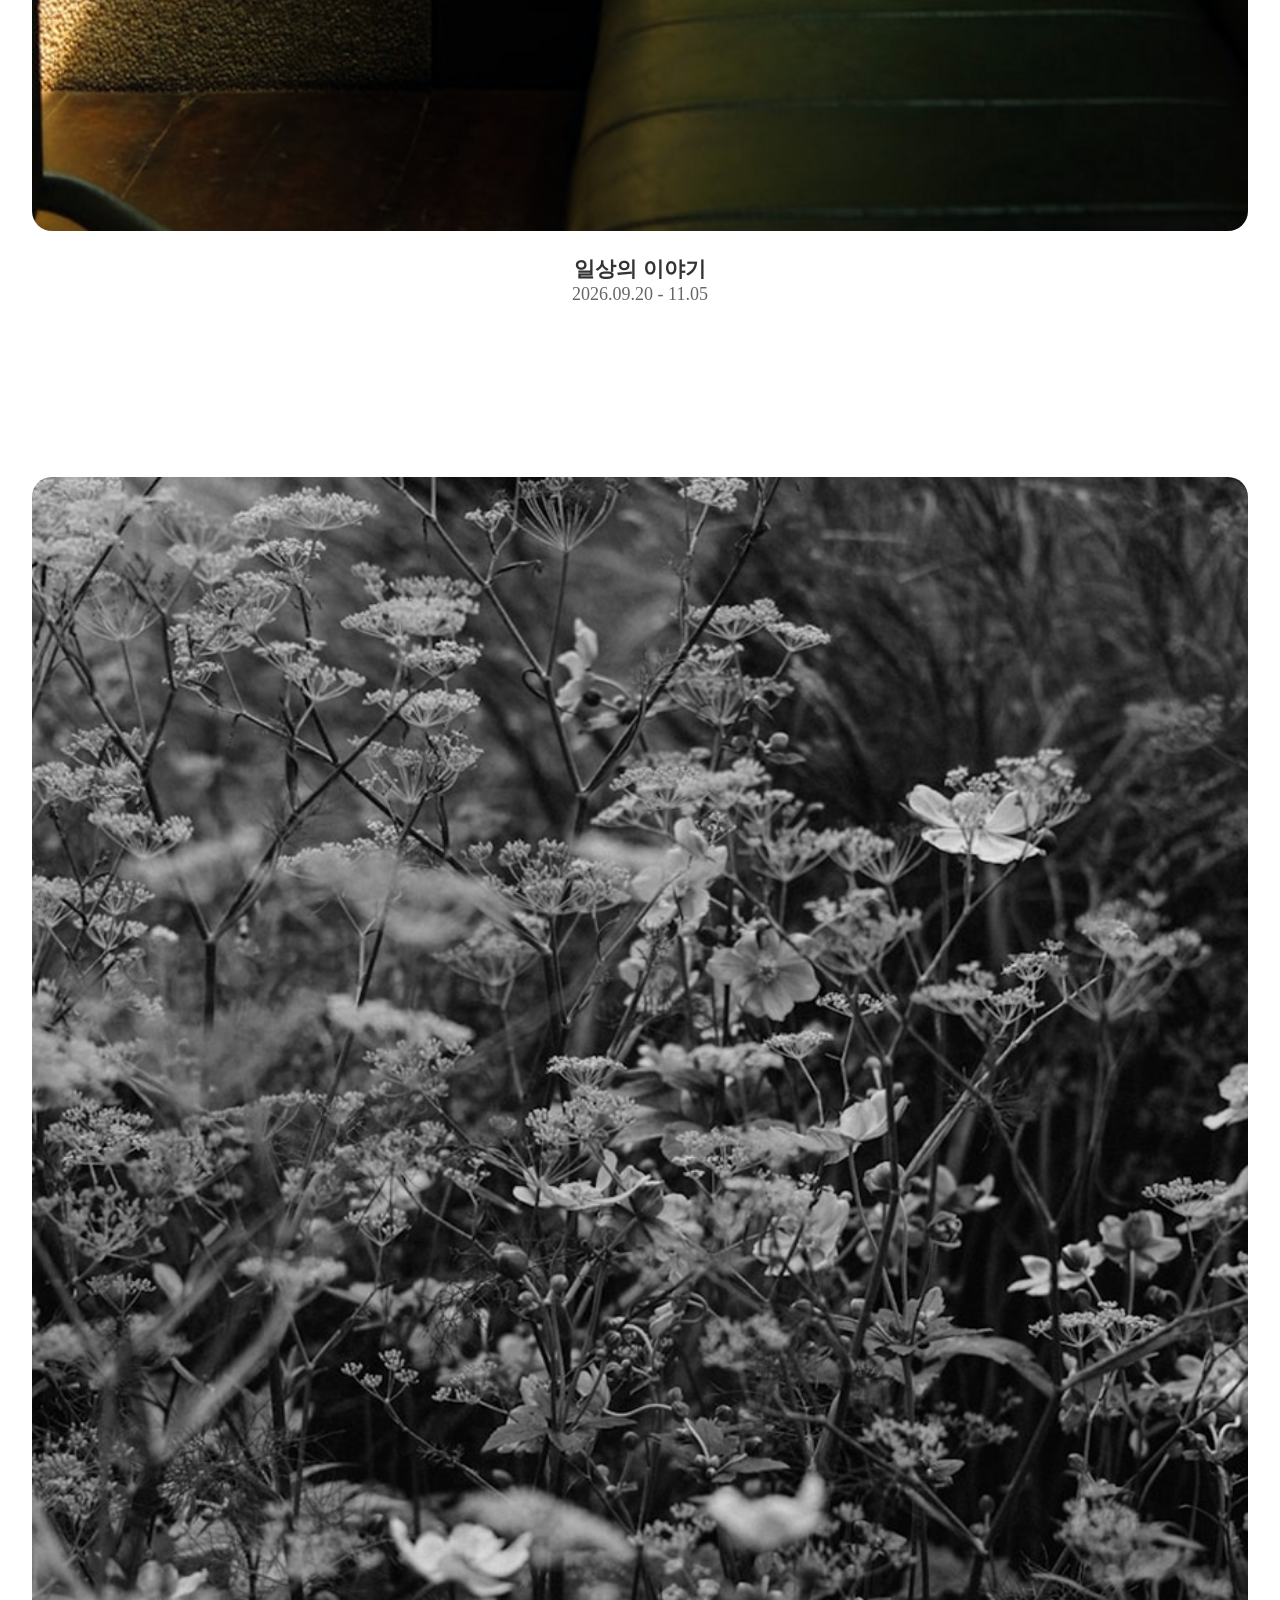
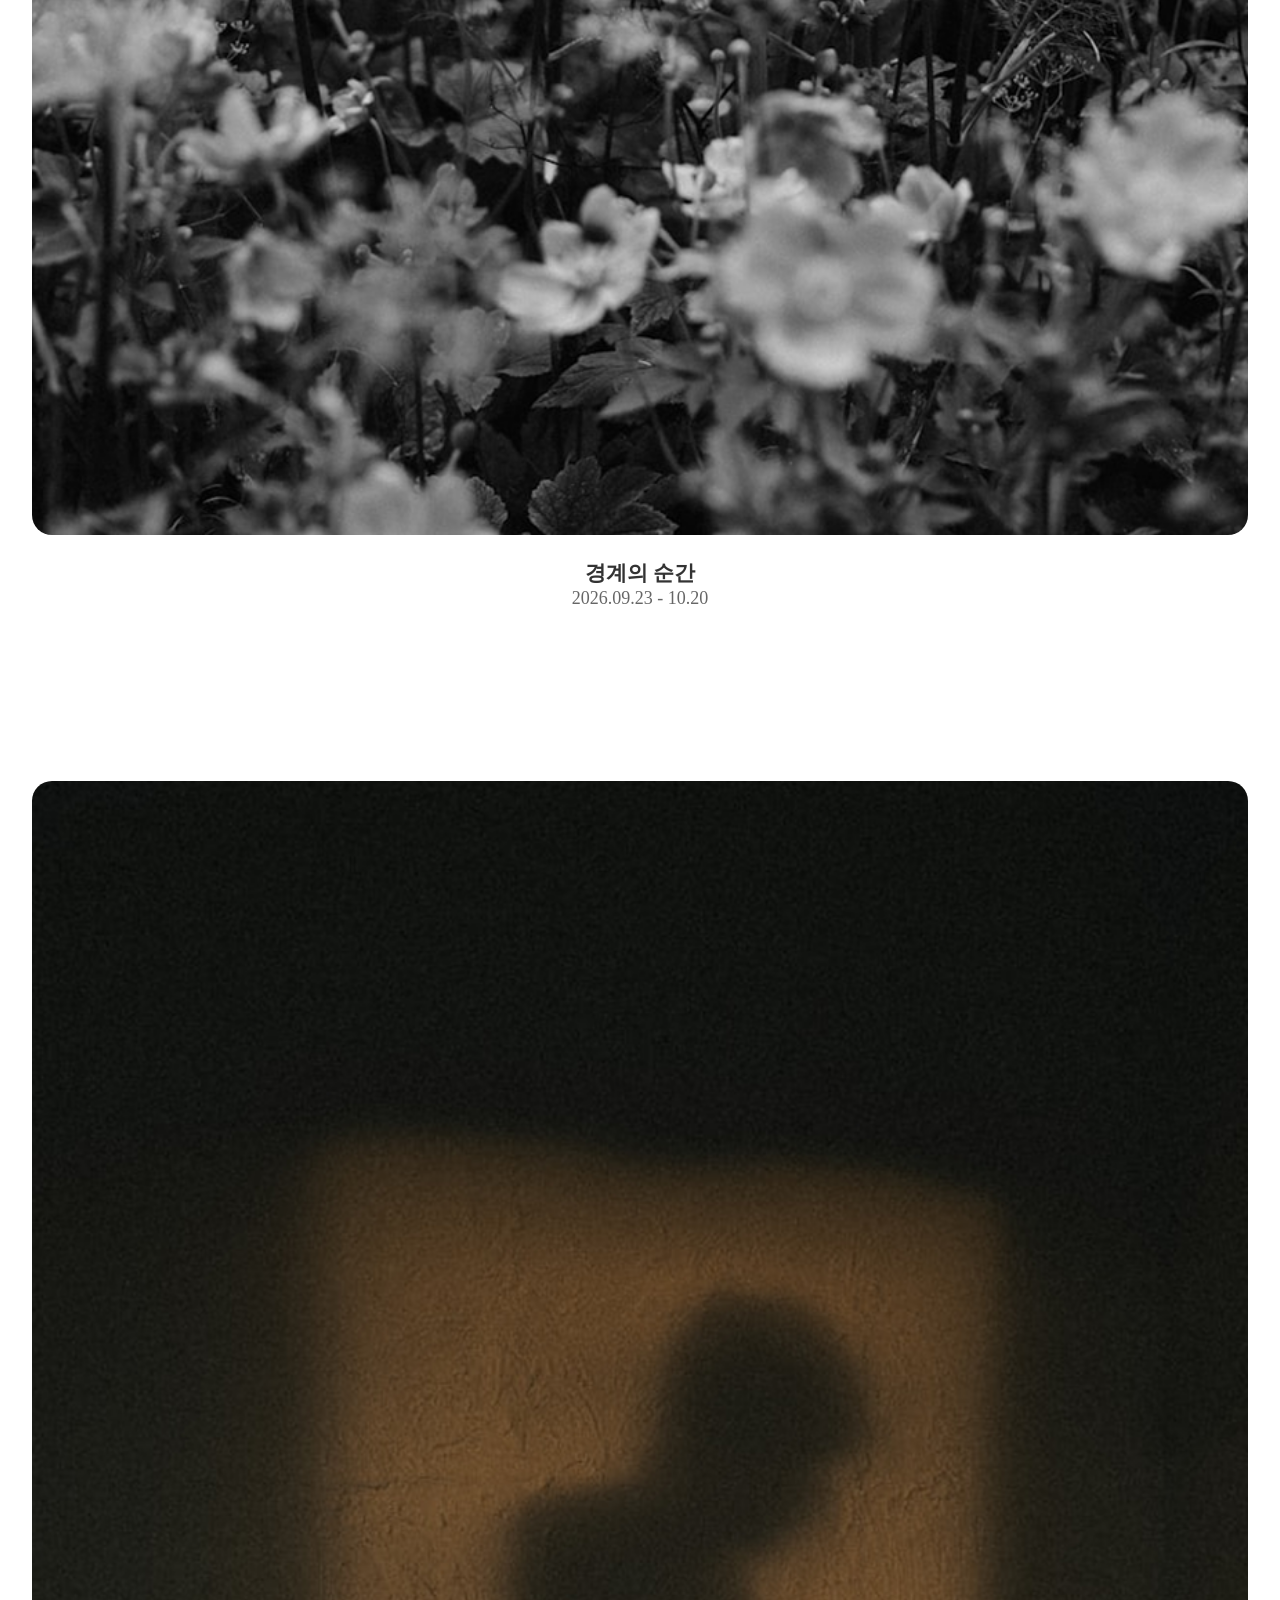
==== commit 363f2006: "반응형 수정, modal 창 추가, jQuery cookie 적용" ====
--- a/index.html
+++ b/index.html
@@ -47,9 +47,9 @@
     <!-- Open Graph 프로토콜에서 사용되는 메타 태그의 속성 중 하나로, 
      페이지의 간략한 설명을 제공하는 데 사용 -->
     <!-- 소셜 미디어에서 공유될 때 사용되는 URL -->
-    <meta property="og:url" content="https://" />
+    <meta property="og:url" content="https://biennale-web.vercel.app/" />
     <!-- 소셜 미디어에서 페이지가 공유될 때 표시되는 이미지 -->
-    <meta property="og:image" content="" />
+    <meta property="og:image" content="https://biennale-web.vercel.app/img/gallery/gallery_5.png" />
     <!-- 소셜 미디어에서 페이지가 공유될 때 사용되는 설명 -->
     <meta
       property="og:description"
@@ -69,14 +69,56 @@
       crossorigin="anonymous"
       referrerpolicy="no-referrer"
     ></script>
+    <!-- jQuery cookie 플러그인 불러오기 (쿠키를 쉽게 다룰 수 있게 해줌) -->
+     <script src="js/jquery-1.12.3.js"></script>
+    <script
+      src="https://cdnjs.cloudflare.com/ajax/libs/jquery-cookie/1.4.1/jquery.cookie.min.js"
+      integrity="sha512-3j3VU6WC5rPQB4Ld1jnLV7Kd5xr+cq9avvhwqzbH/taCRNURoeEpoPBK9pDyeukwSxwRPJ8fDgvYXd6SkaZ2TA=="
+      crossorigin="anonymous"
+      referrerpolicy="no-referrer"></script>
     <!-- js 연결 -->
     <script src="https://cdn.jsdelivr.net/npm/swiper@12/swiper-bundle.min.js"></script>
     <script src="js/main.js"></script>
     <script src="js/swiper.js"></script>
     <script src="js/header.js"></script>
+    <script src="js/cookie.js"></script>
   </head>
   <body>
     <!-- modal 창(promotion) -->
+     <div class="modal_wrap">
+      <div class="modal_box">
+        <div class="modal_wrap_box">
+          <div class="modal_txtbox">
+            <!-- 얼리버드 -->
+            <div class="modal-toptxt">
+              <span></span>
+              <p>Early Bird</p>
+              <span></span>
+            </div>
+            <!-- 얼리버드 끝 -->
+             <!-- 사전예약 타이틀 / desc -->
+              <h3>사전예약 특별 혜택</h3>
+              <p>지금 예약하고 특별한 혜택을 받으세요!</p>
+              <h5>2026.07.20 - 08.20</h5>
+          </div>
+          <!-- 사전예약 창 이미지 -->
+           <div class="modal_img">
+            <img src="assets/earlyBird.png" alt="사전예약 이미지">
+           </div>
+           <!-- 사전예약 버튼 -->
+            <div class="earlyBird_btn">
+              <button>사전예약하기 <i class="fa-solid fa-arrow-right-long"></i></button>
+              <p>※ 혜택은 조기 마감될 수 있습니다.</p>
+            </div>
+        </div>
+          <!-- 오늘하루 보지않기 -->
+           <div class="modal_checkBox">
+            <input type="checkbox" id="checkbox">
+            <label for="checkbox">오늘 하루 보지않기</label>
+           </div>
+      </div>
+     </div>
+     <!-- modal 창 끝 -->
     <!-- 전체 -->
     <div class="wrap">
       <!-- gotop -->
@@ -382,7 +424,7 @@
                         <img src="img/programs/program1.png" alt="워크숍">
                       </div>
                       <div class="program-txt">
-                        <p class="program-list">WORKSHOP</p>
+                        <button class="program-list">WORKSHOP</button>
                         <h4>사진으로 보는 시선의 확장</h4>
                         <p class="program-date">2026 . 09 . 18 - 09 . 19</p>
                         <p class="program-desc">다양한 사진 프레이밍을 통해, <br>
@@ -396,7 +438,7 @@
                         <img src="img/programs/program2.png" alt="talk">
                       </div>
                       <div class="program-txt">
-                        <p class="program-list">TALK</p>
+                        <button class="program-list">TALK</button>
                         <h4>사진과 시선에 대하여</h4>
                         <p class="program-date">2026 . 09 . 30</p>
                         <p class="program-desc">작가가 전하는 <br>
@@ -410,7 +452,7 @@
                         <img src="img/programs/program3.png" alt="experience">
                       </div>
                       <div class="program-txt">
-                        <p class="program-list">EXPERIENCE</p>
+                        <button class="program-list">EXPERIENCE</button>
                         <h4>나의 시선 기록하기</h4>
                         <p class="program-date">2026 . 10 . 08</p>
                         <p class="program-desc">일상의 순간을 <br>
@@ -424,7 +466,7 @@
                         <img src="img/programs/program4.png" alt="EVENT">
                       </div>
                       <div class="program-txt">
-                        <p class="program-list">EVENT</p>
+                        <button class="program-list">EVENT</button>
                         <h4>야간 전시 관람</h4>
                         <p class="program-date">2026 . 10 . 21</p>
                         <p class="program-desc">밤의 분위기 속에서 <br>
--- a/css/main.css
+++ b/css/main.css
@@ -63,6 +63,101 @@
 p, a, h2{
   font-family: "Pretendard";
   color: var(--color--text--main);
+}
+/* modal 창 */
+.modal_wrap{
+  display: none;
+  position: fixed;
+  width: 100%;
+  height: 100%;
+  background-color: rgba(0, 0, 0, 0.5);
+  z-index: 999;
+}
+.modal_box{
+  position: absolute;
+  top: 20%;
+  left: 50%;
+  transform: translateX(-50%);
+}
+.modal_wrap_box{
+  /* position: absolute;
+  top: 10%;
+  left: 50%; */
+  
+  width: 500px;
+  padding: 5%;
+  border-radius: 20px;
+  background-color: #fff;
+}
+.modal_txtbox{
+  text-align: center;
+}
+.modal-toptxt{
+  margin-bottom: 20px;
+  display: flex;
+  justify-content: center;
+  align-items: center;
+  gap: 10px;
+}
+.modal-toptxt p{
+  font-family: "Playfair Display", serif;
+  font-size: 14px;
+}
+.modal-toptxt span{
+  display: block;
+  width: 80px;
+  height: 1px;
+  background-color: #eee;
+}
+.modal_txtbox h3{
+  font-size: 36px;
+}
+.modal_txtbox p{
+  font-size: 16px;
+  line-height: 2;
+}
+.modal_txtbox h5{
+  font-size: 21px;
+}
+.modal_img{
+  margin: 30px 0;
+}
+.earlyBird_btn{
+  text-align: center;
+}
+.earlyBird_btn button{
+  padding: 15px 25px;
+  font-size: 21px;
+  border: none;
+  border-radius: 30px;
+  cursor: pointer;
+  color: #fff;
+  background-color: var(--color--main);
+}
+.earlyBird_btn p{
+  margin-top: 5px;
+  font-size: 12px;
+  color: #aaa;
+}
+.modal_checkBox{
+  margin-top: 5px;
+  display: flex;
+  align-items: center;
+  gap: 10px;
+}
+#checkbox{
+  width: 16px;
+  height: 16px;
+  cursor: pointer;
+}
+.modal_checkBox label{
+  color: #000;
+     text-shadow:
+    -1px -1px 0 #fff,
+     1px -1px 0 #fff,
+    -1px  1px 0 #fff,
+     1px  1px 0 #fff;
+     cursor: pointer;
 }
 /* go top 버튼 */
 .fix-btn{
@@ -89,7 +184,7 @@
   border-radius: 50%;
   box-shadow: 0 0 8px rgba(0, 0, 0, 0.1);
   font-size: 14px;
-  line-height: 1.4;
+  line-height: 1.2;
   cursor: pointer;
 }
 .promotion-btn{
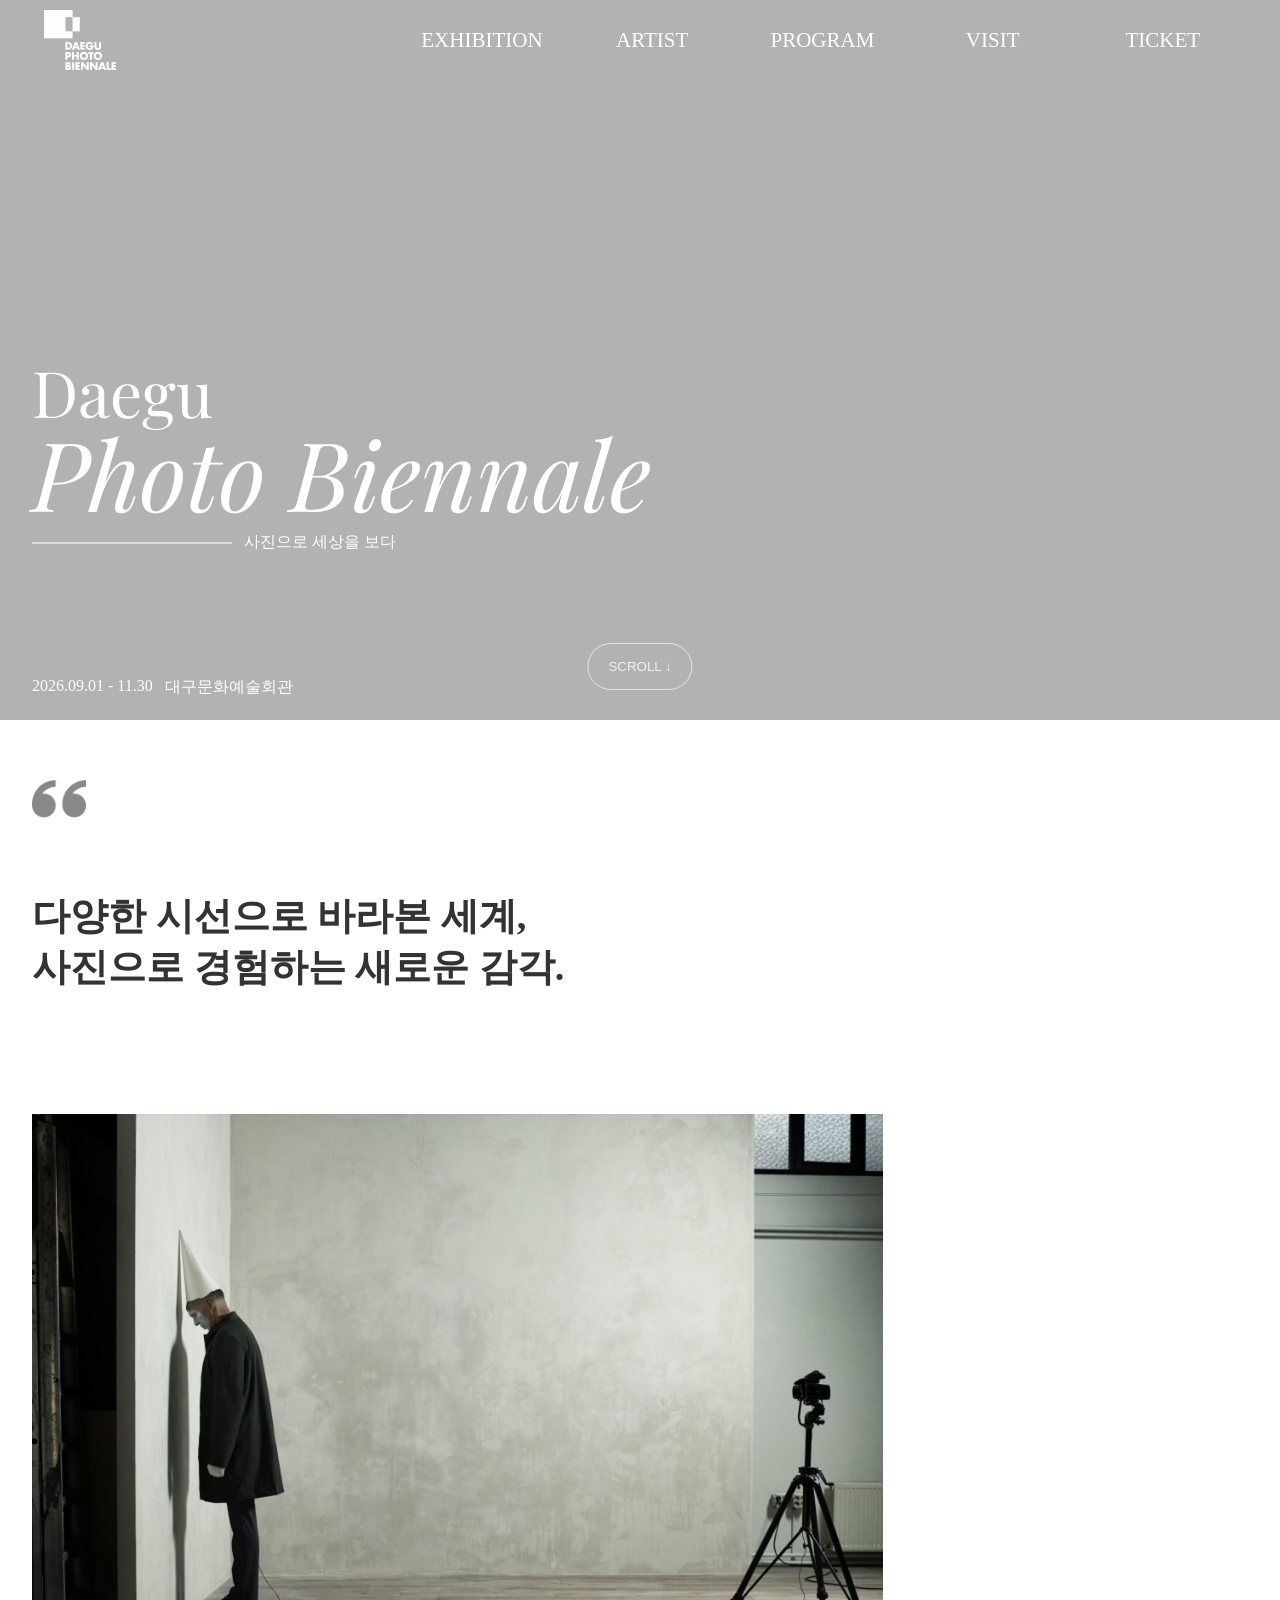
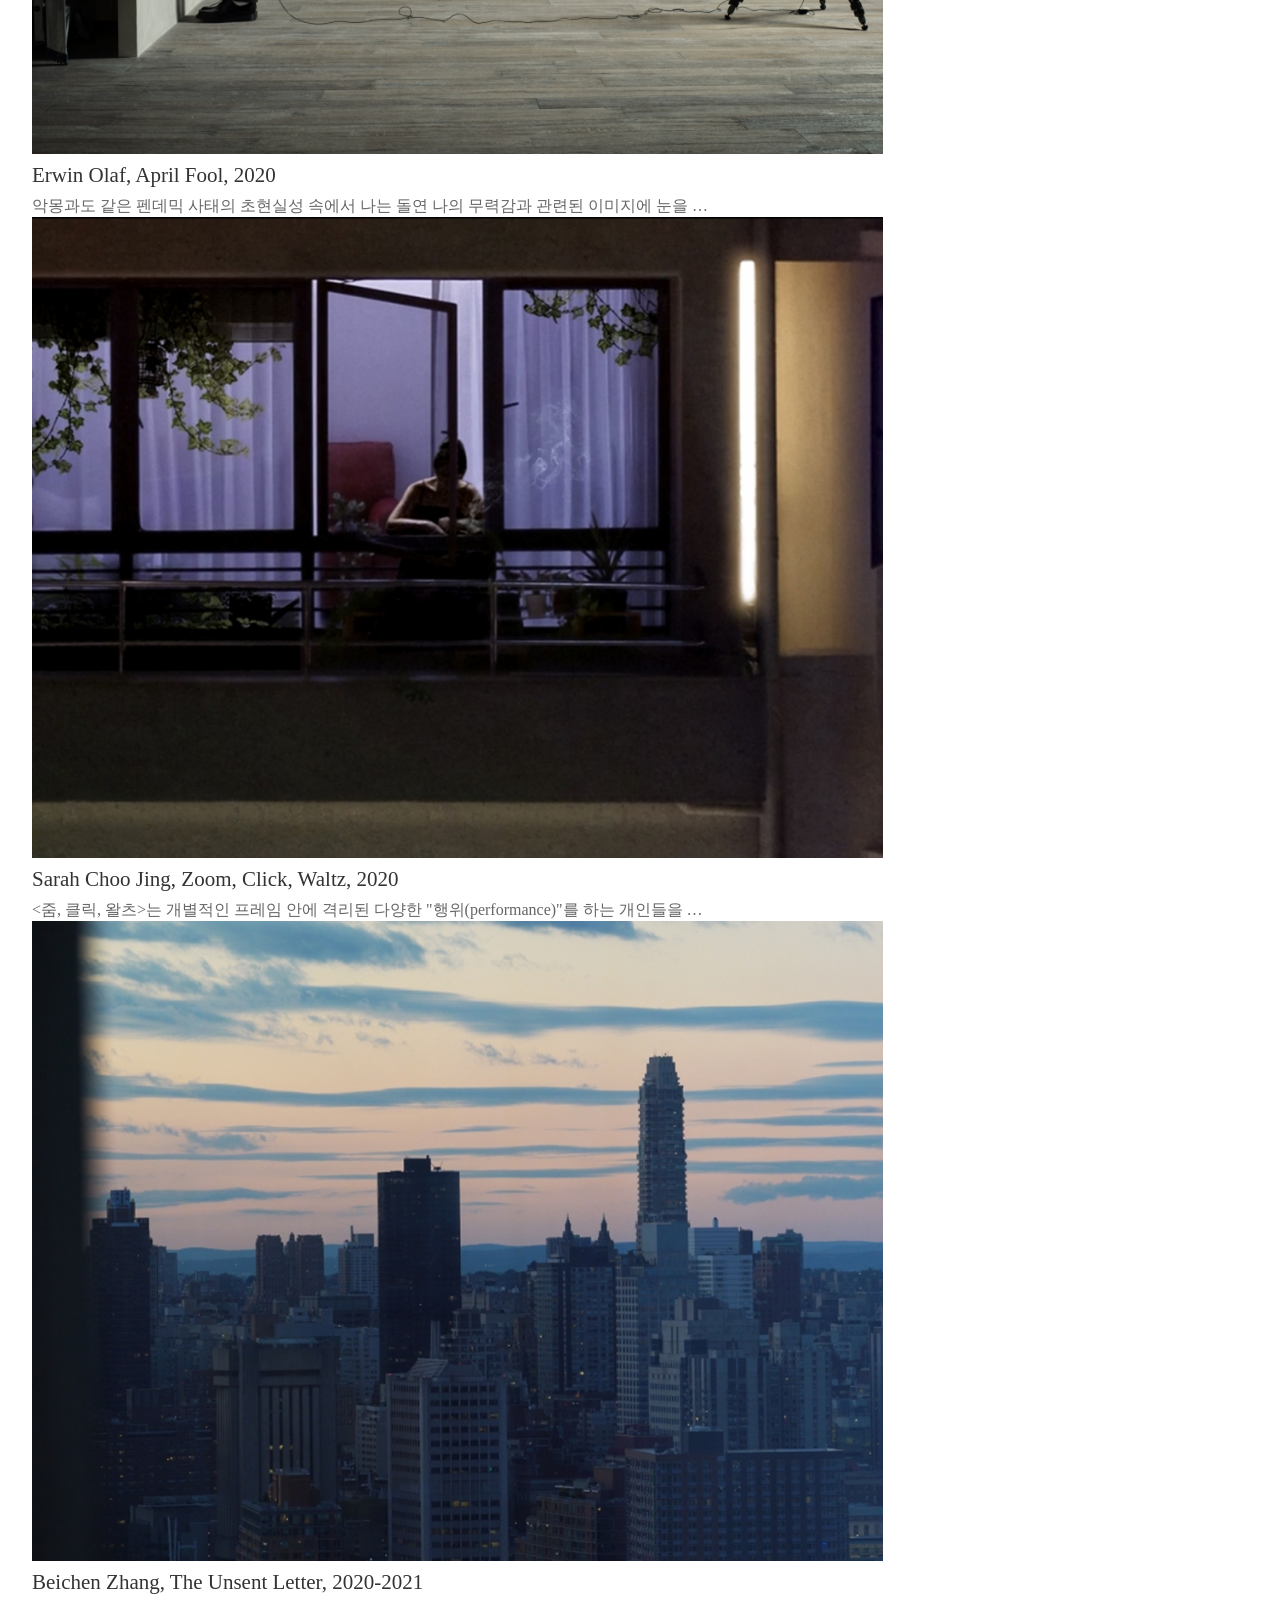
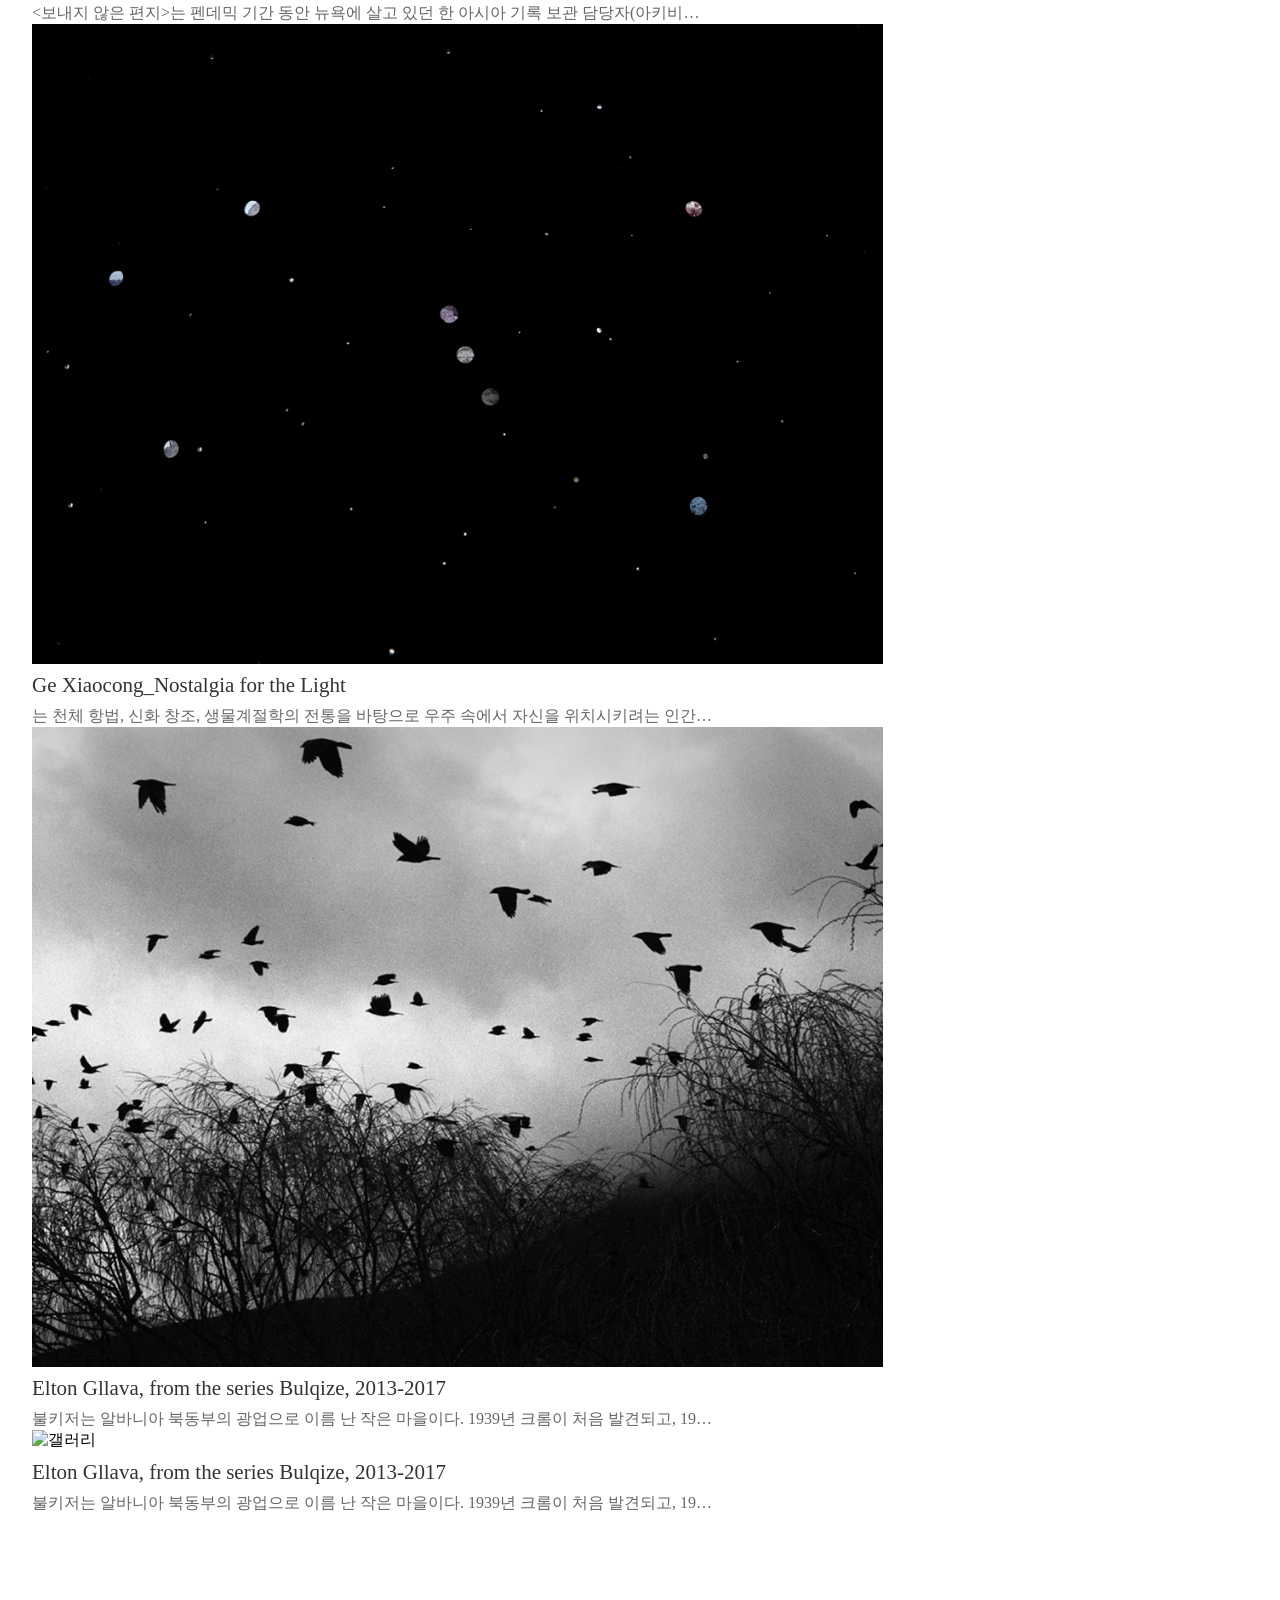
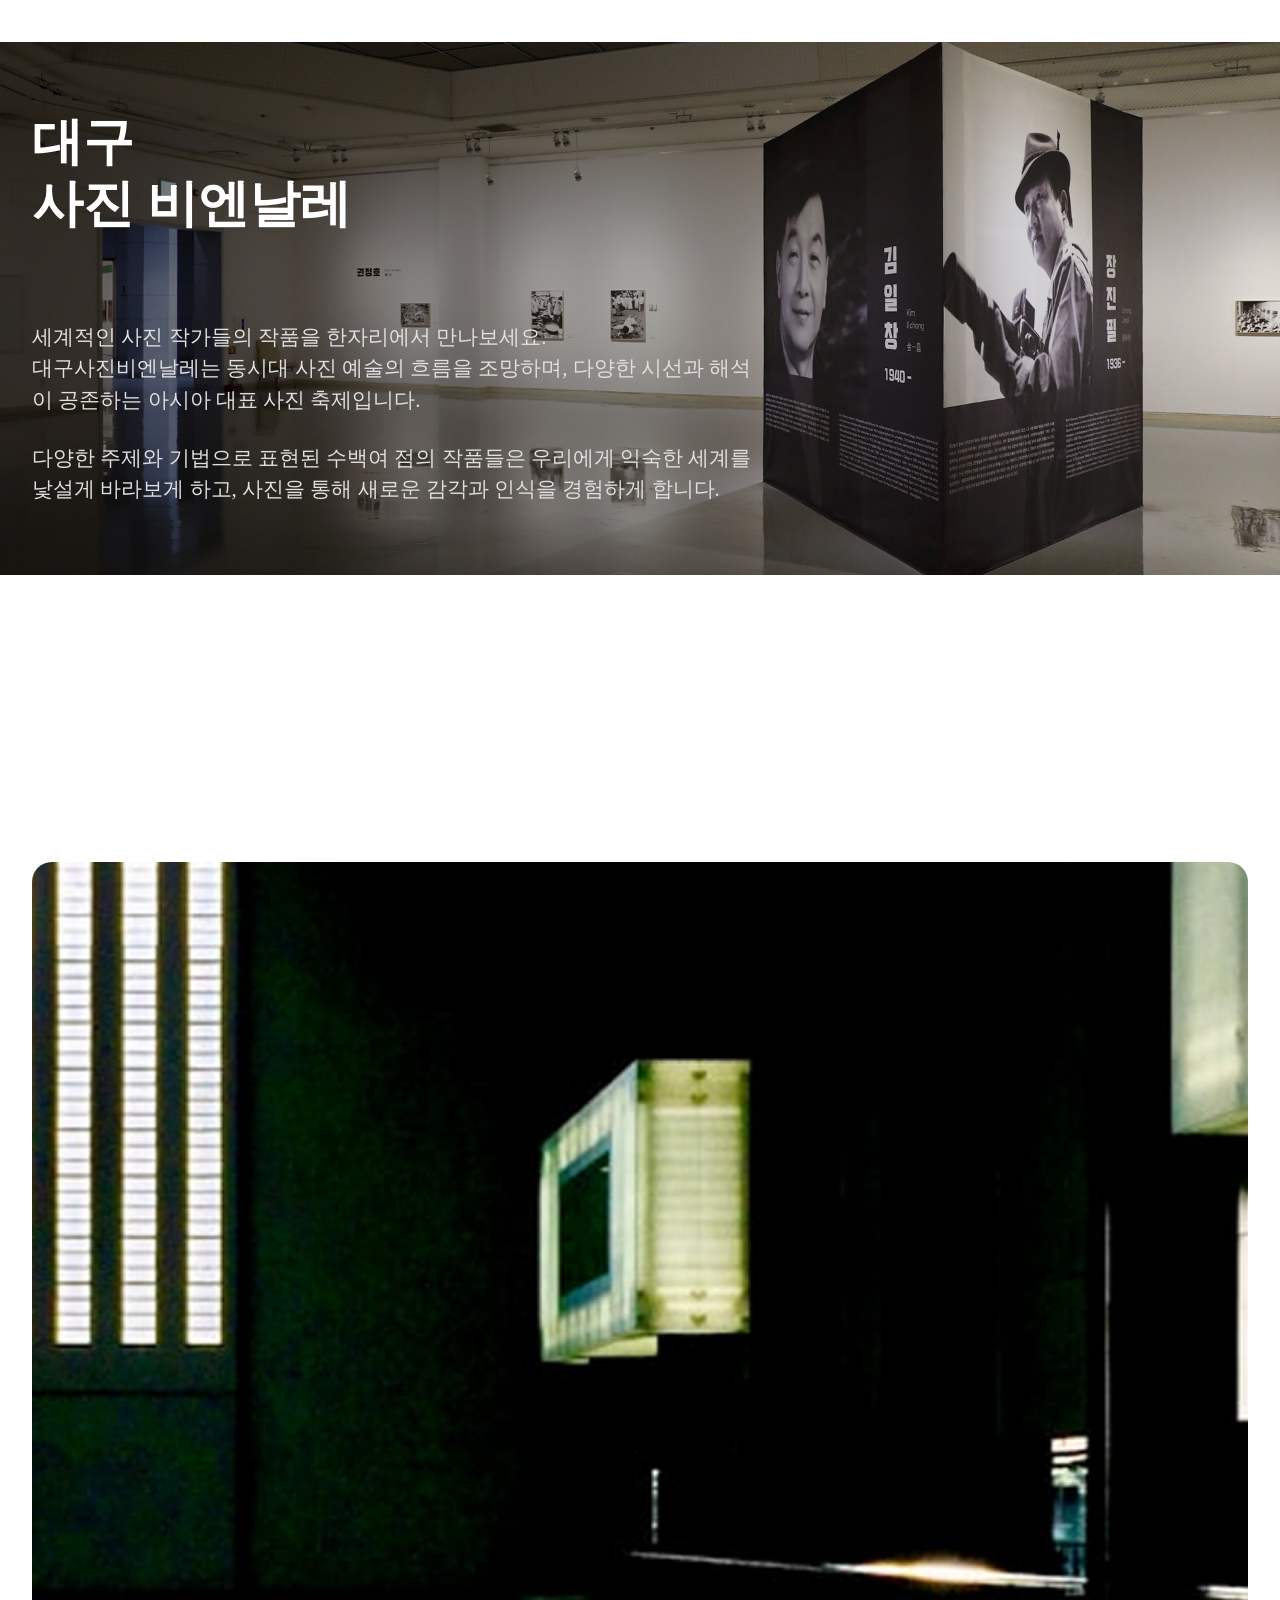
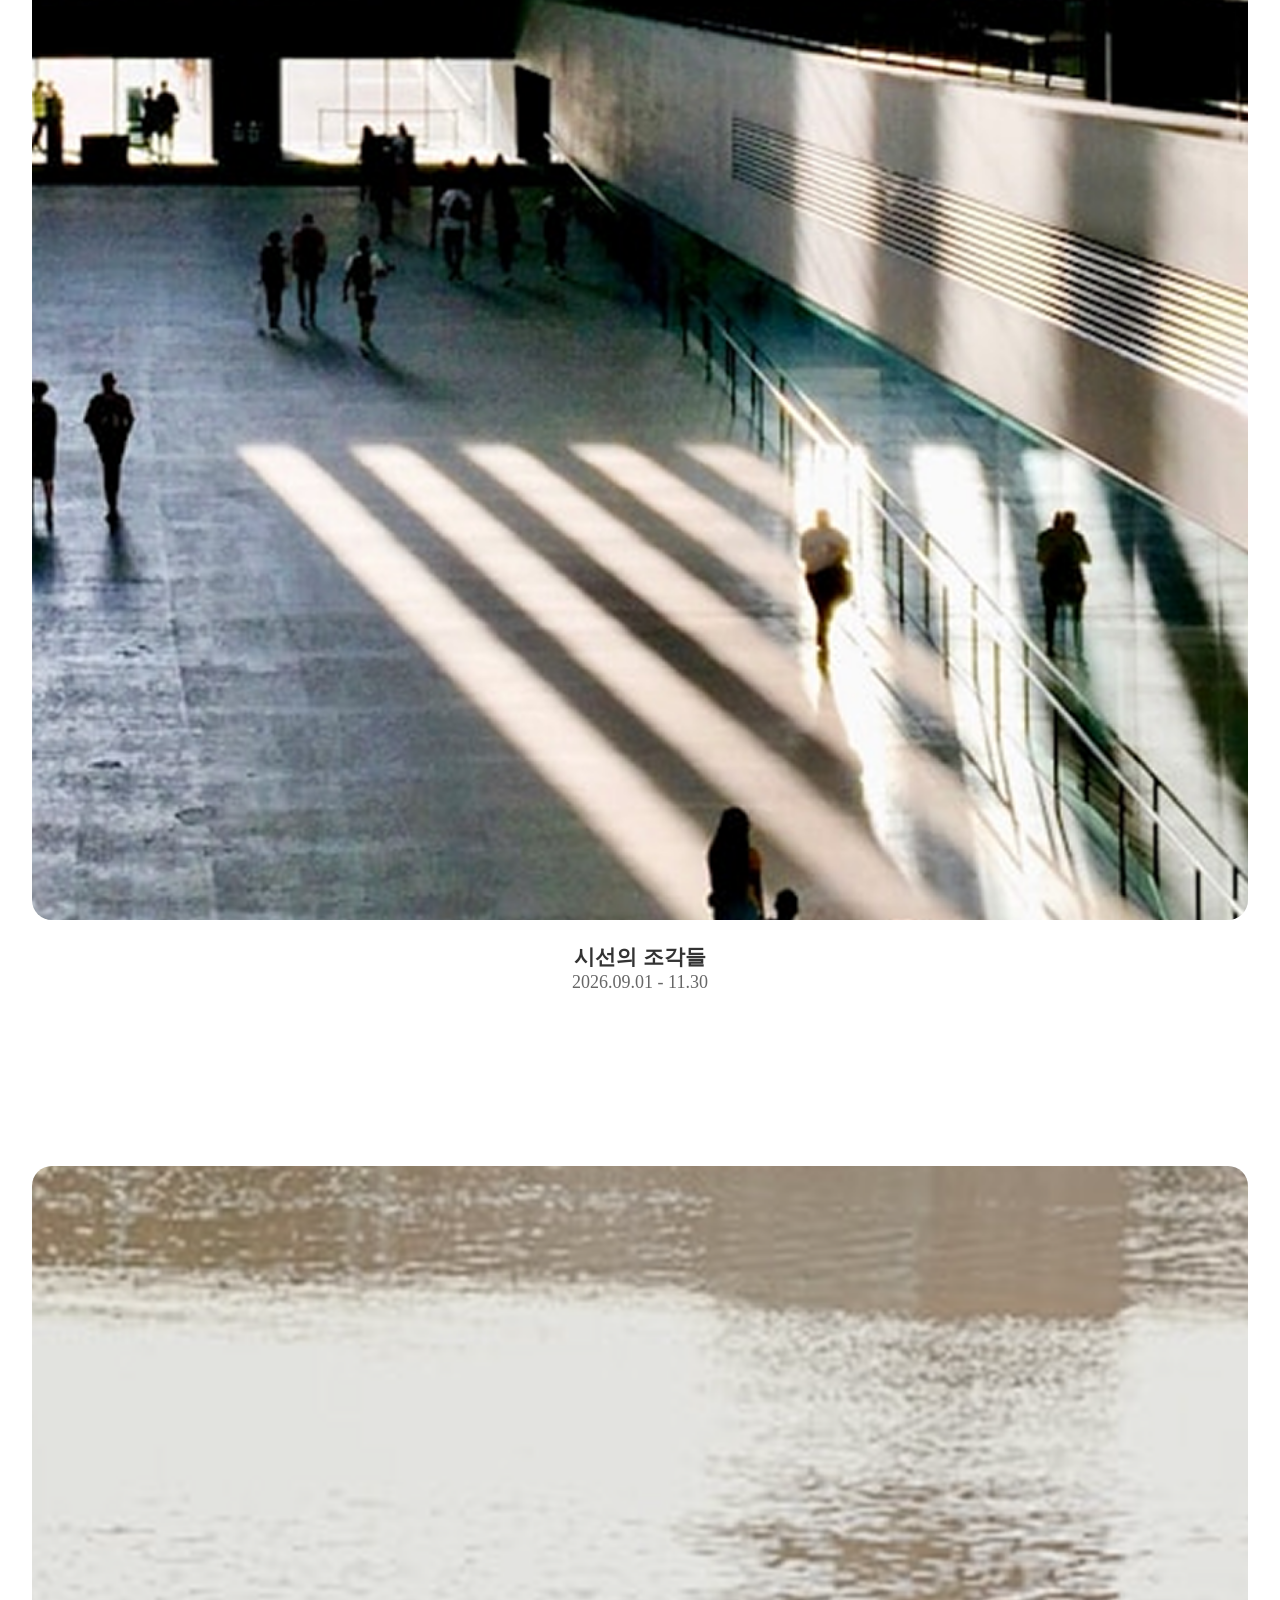
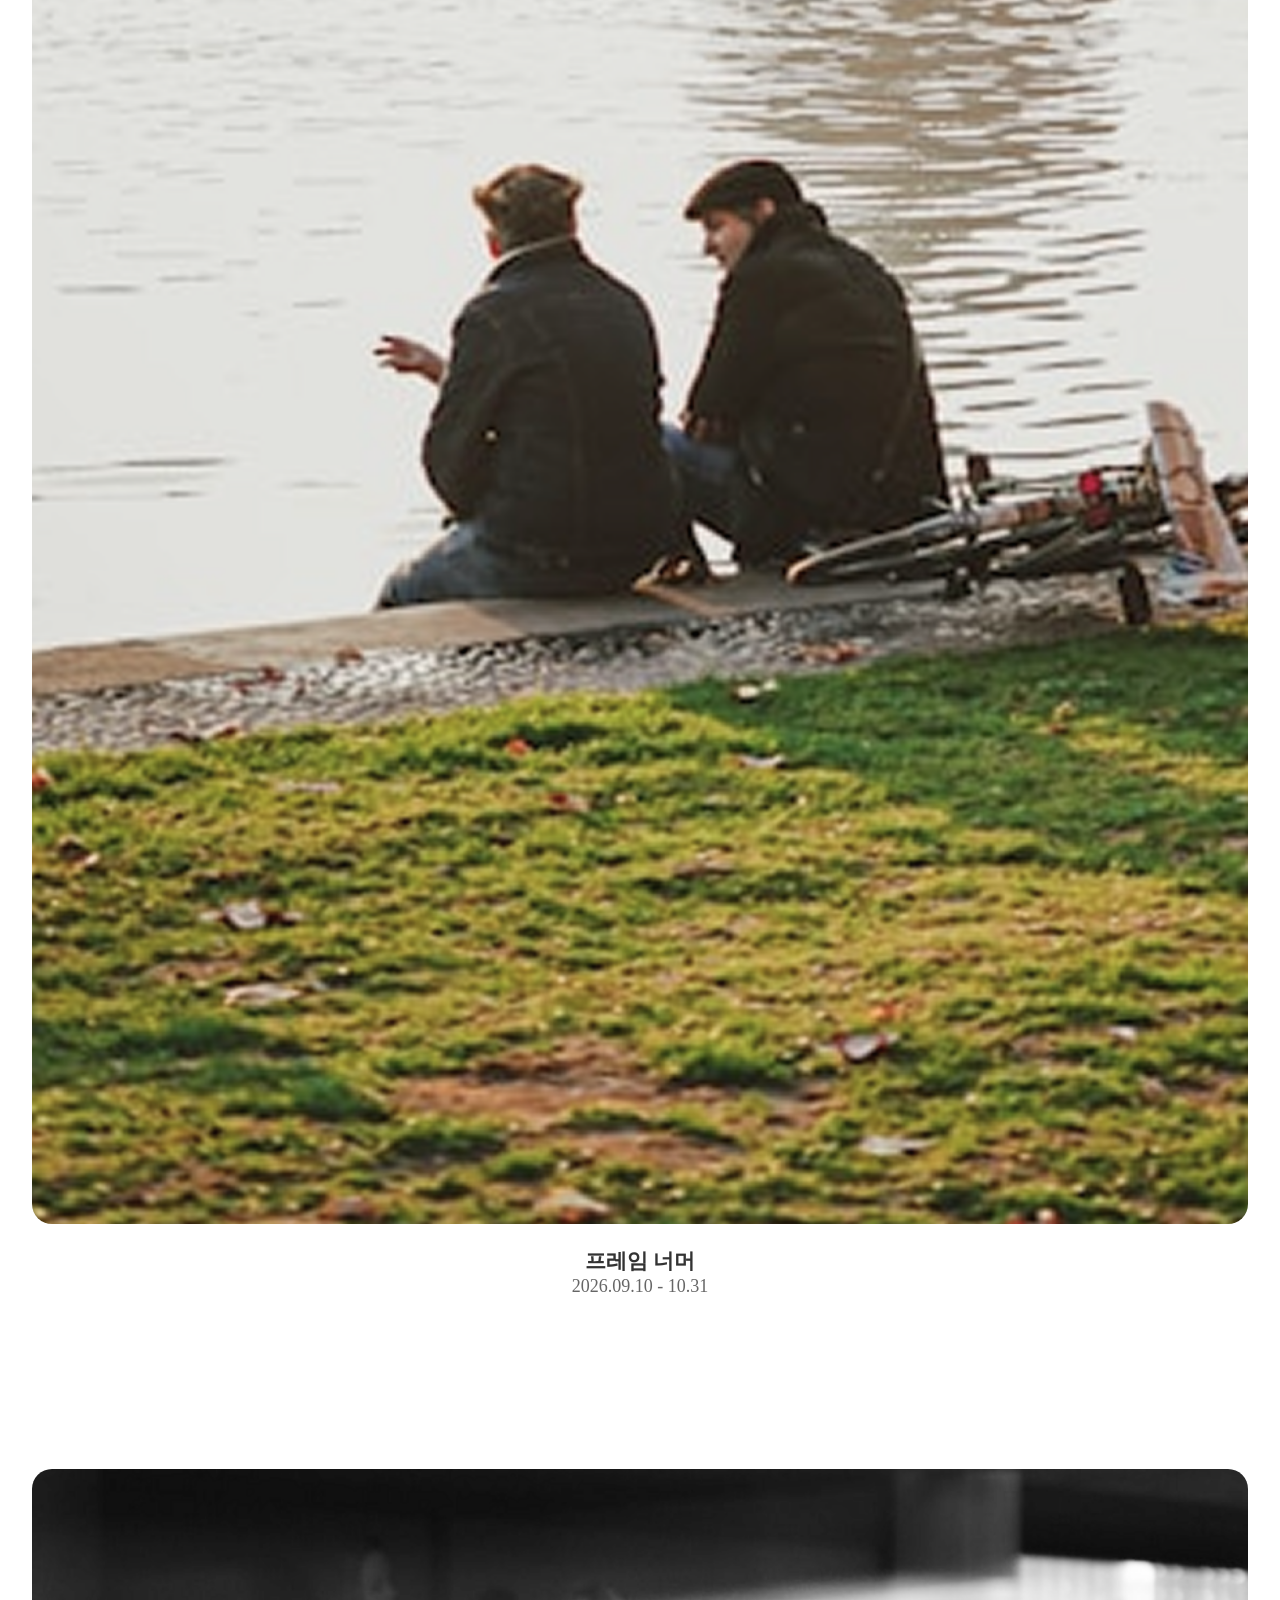
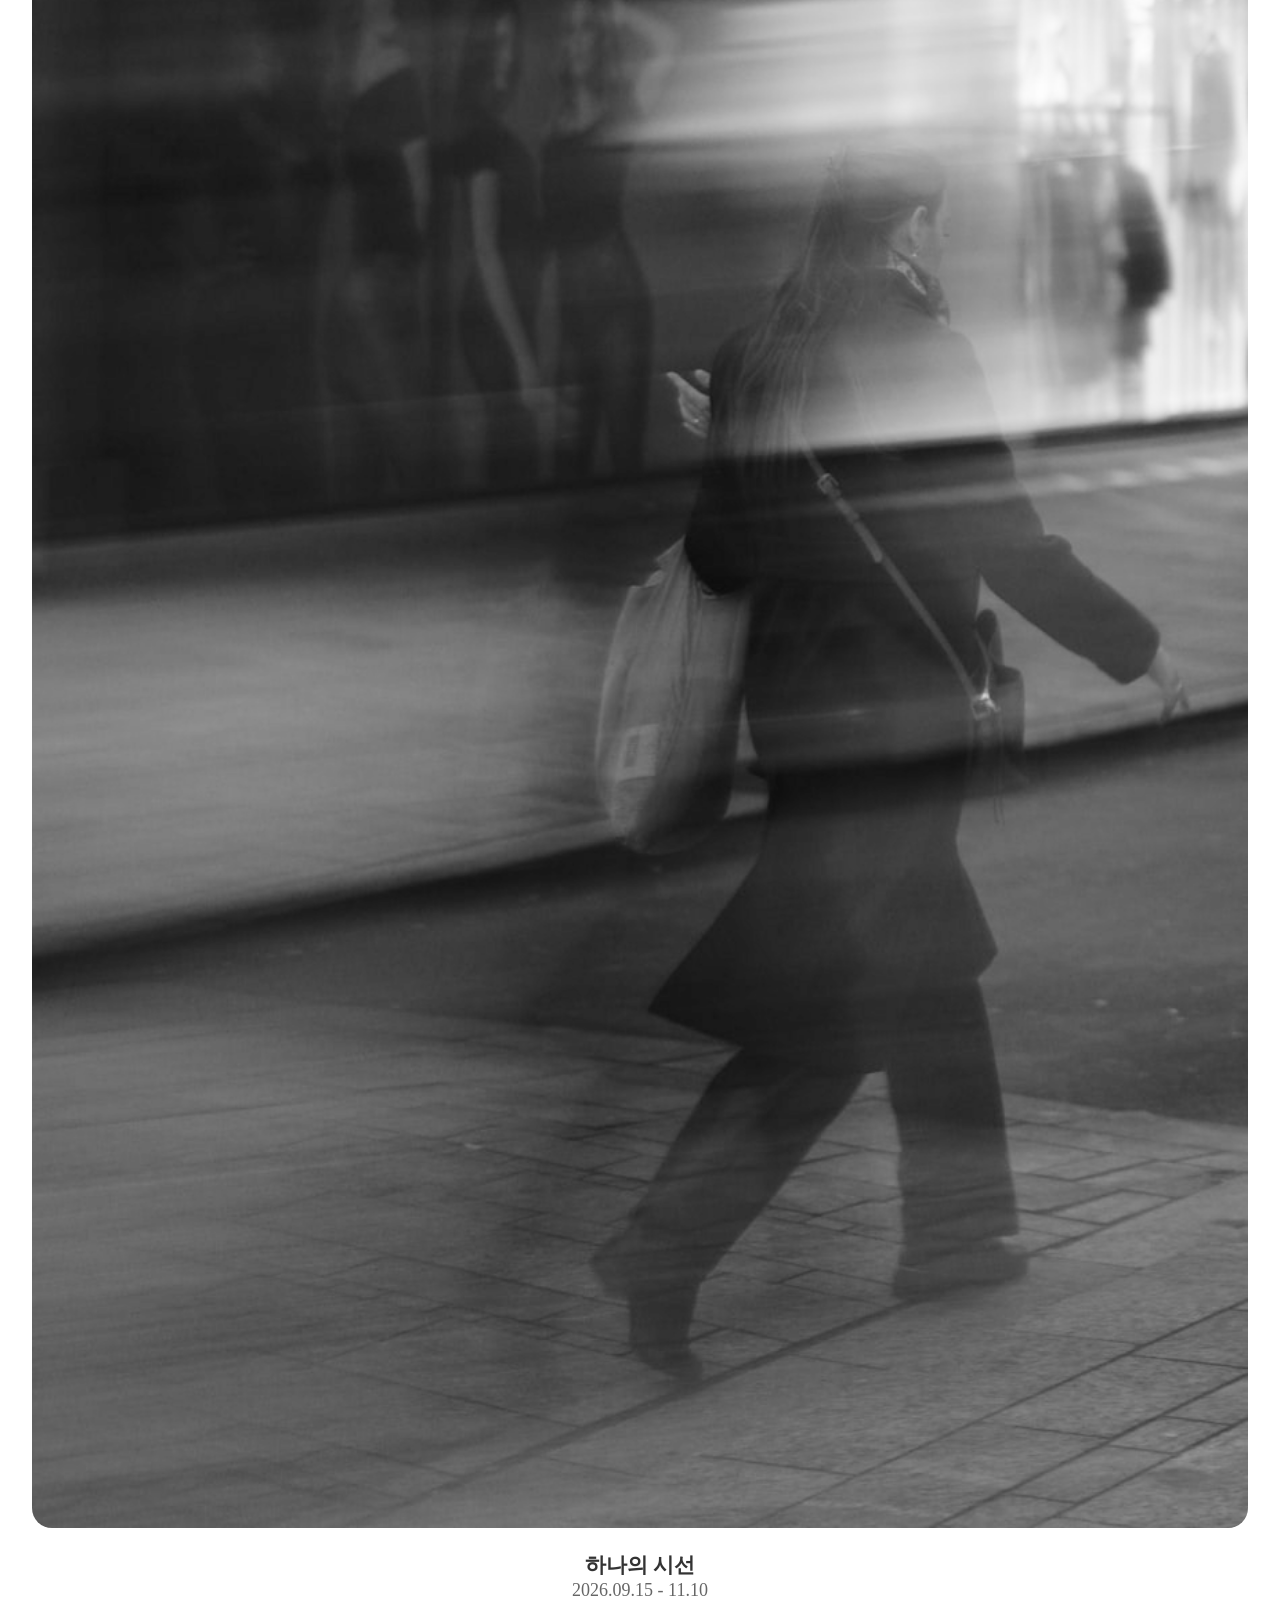
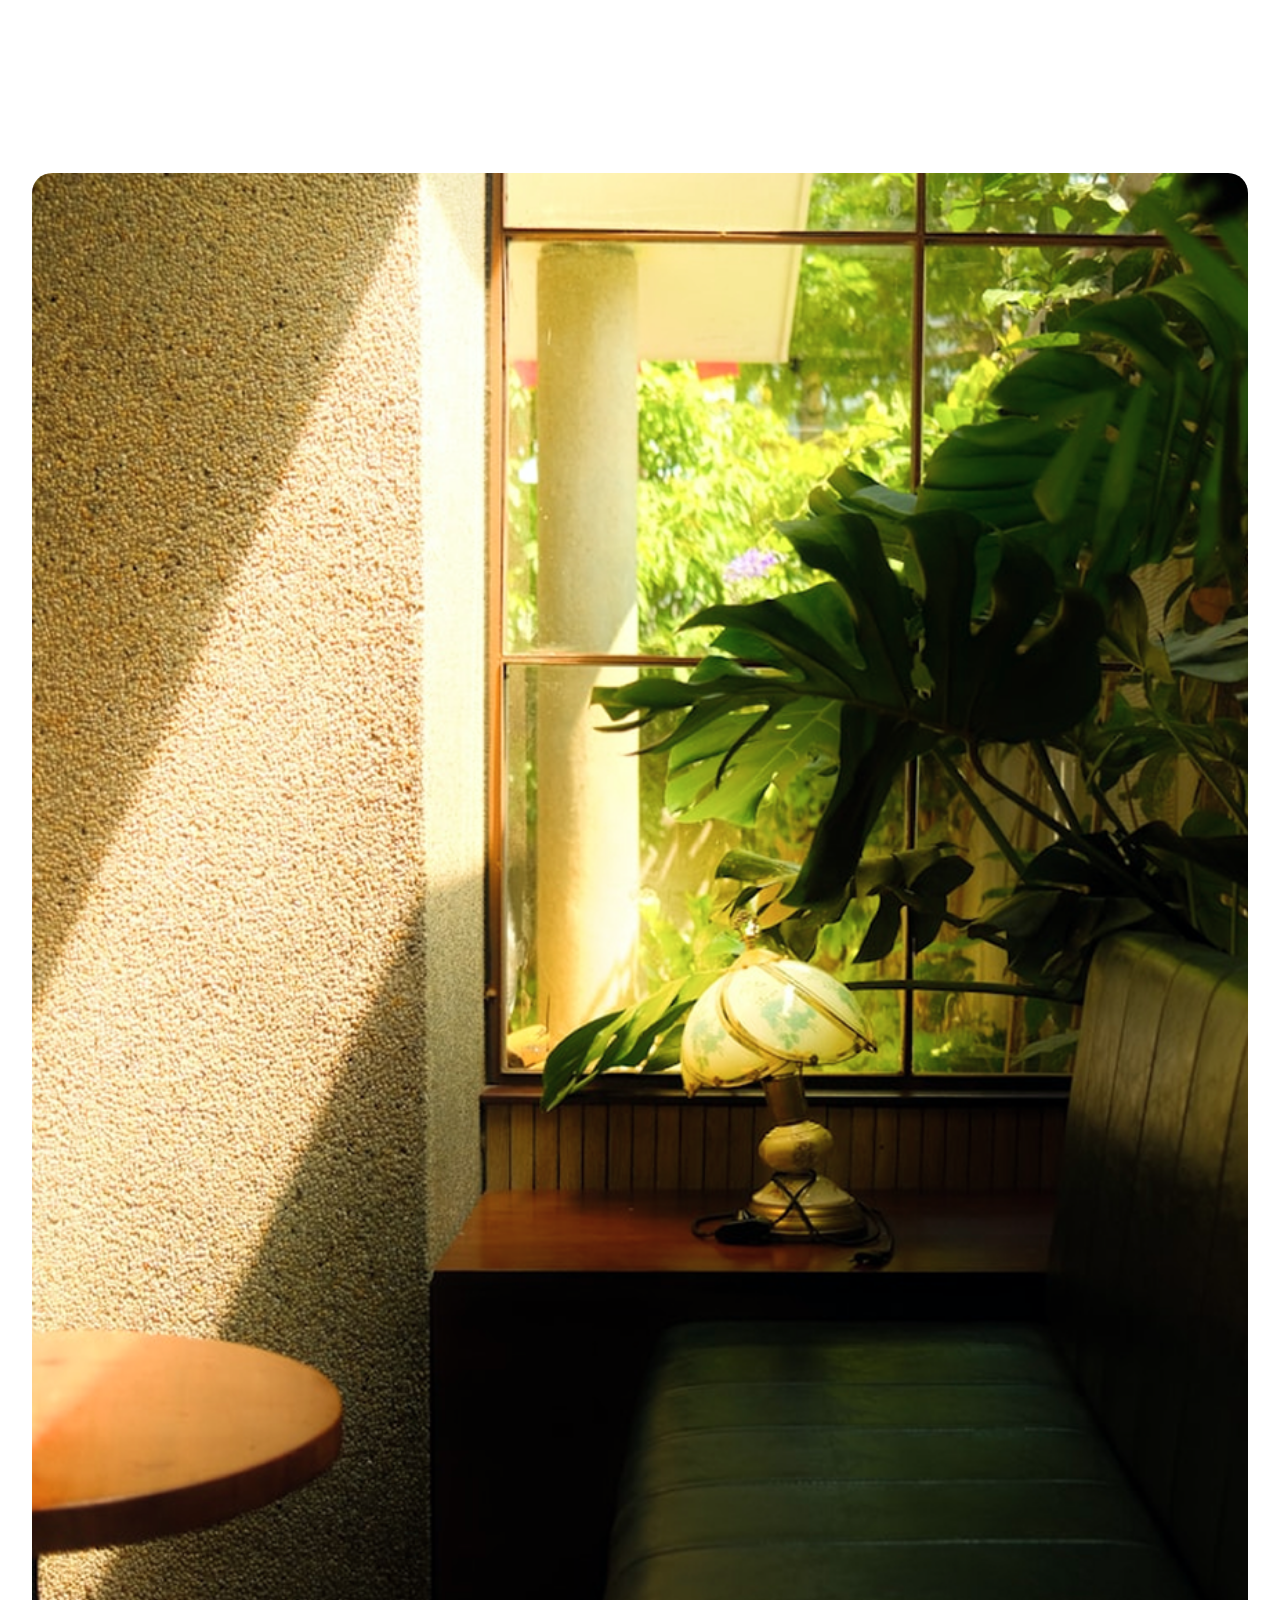
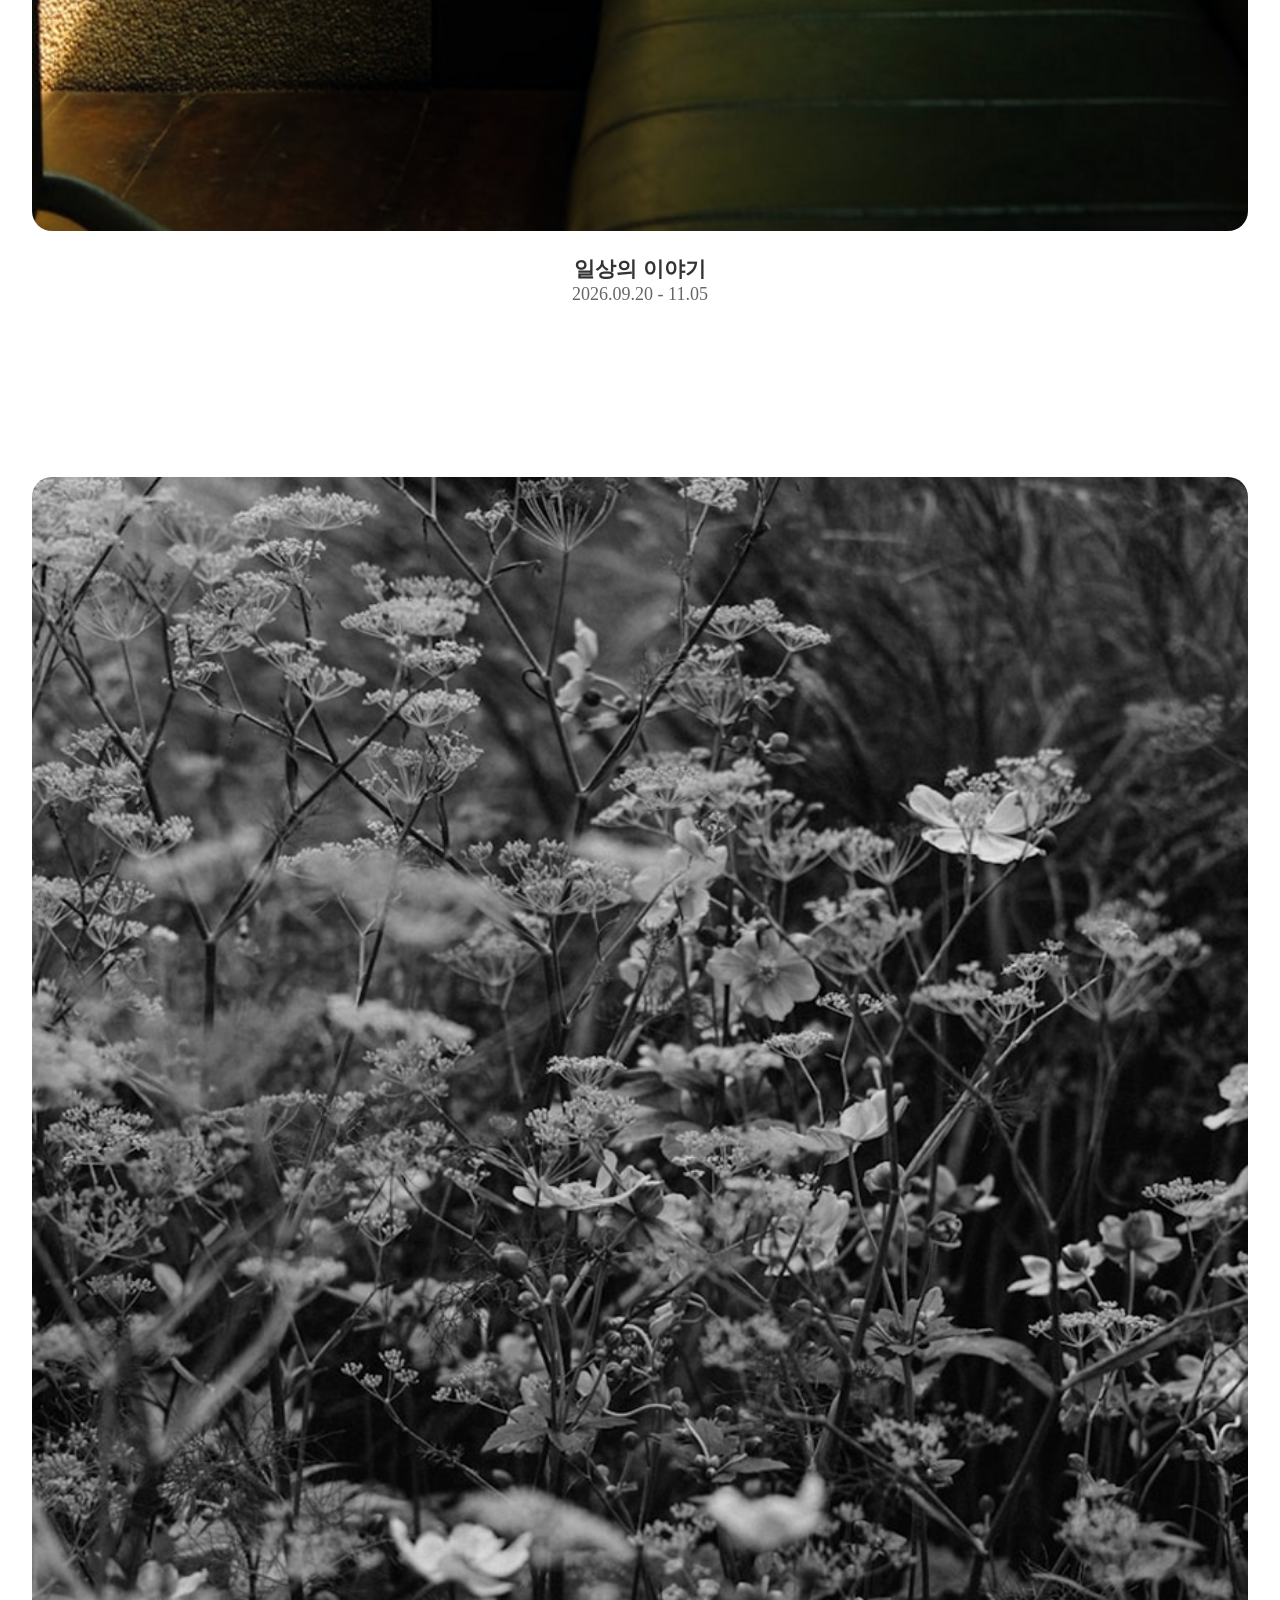
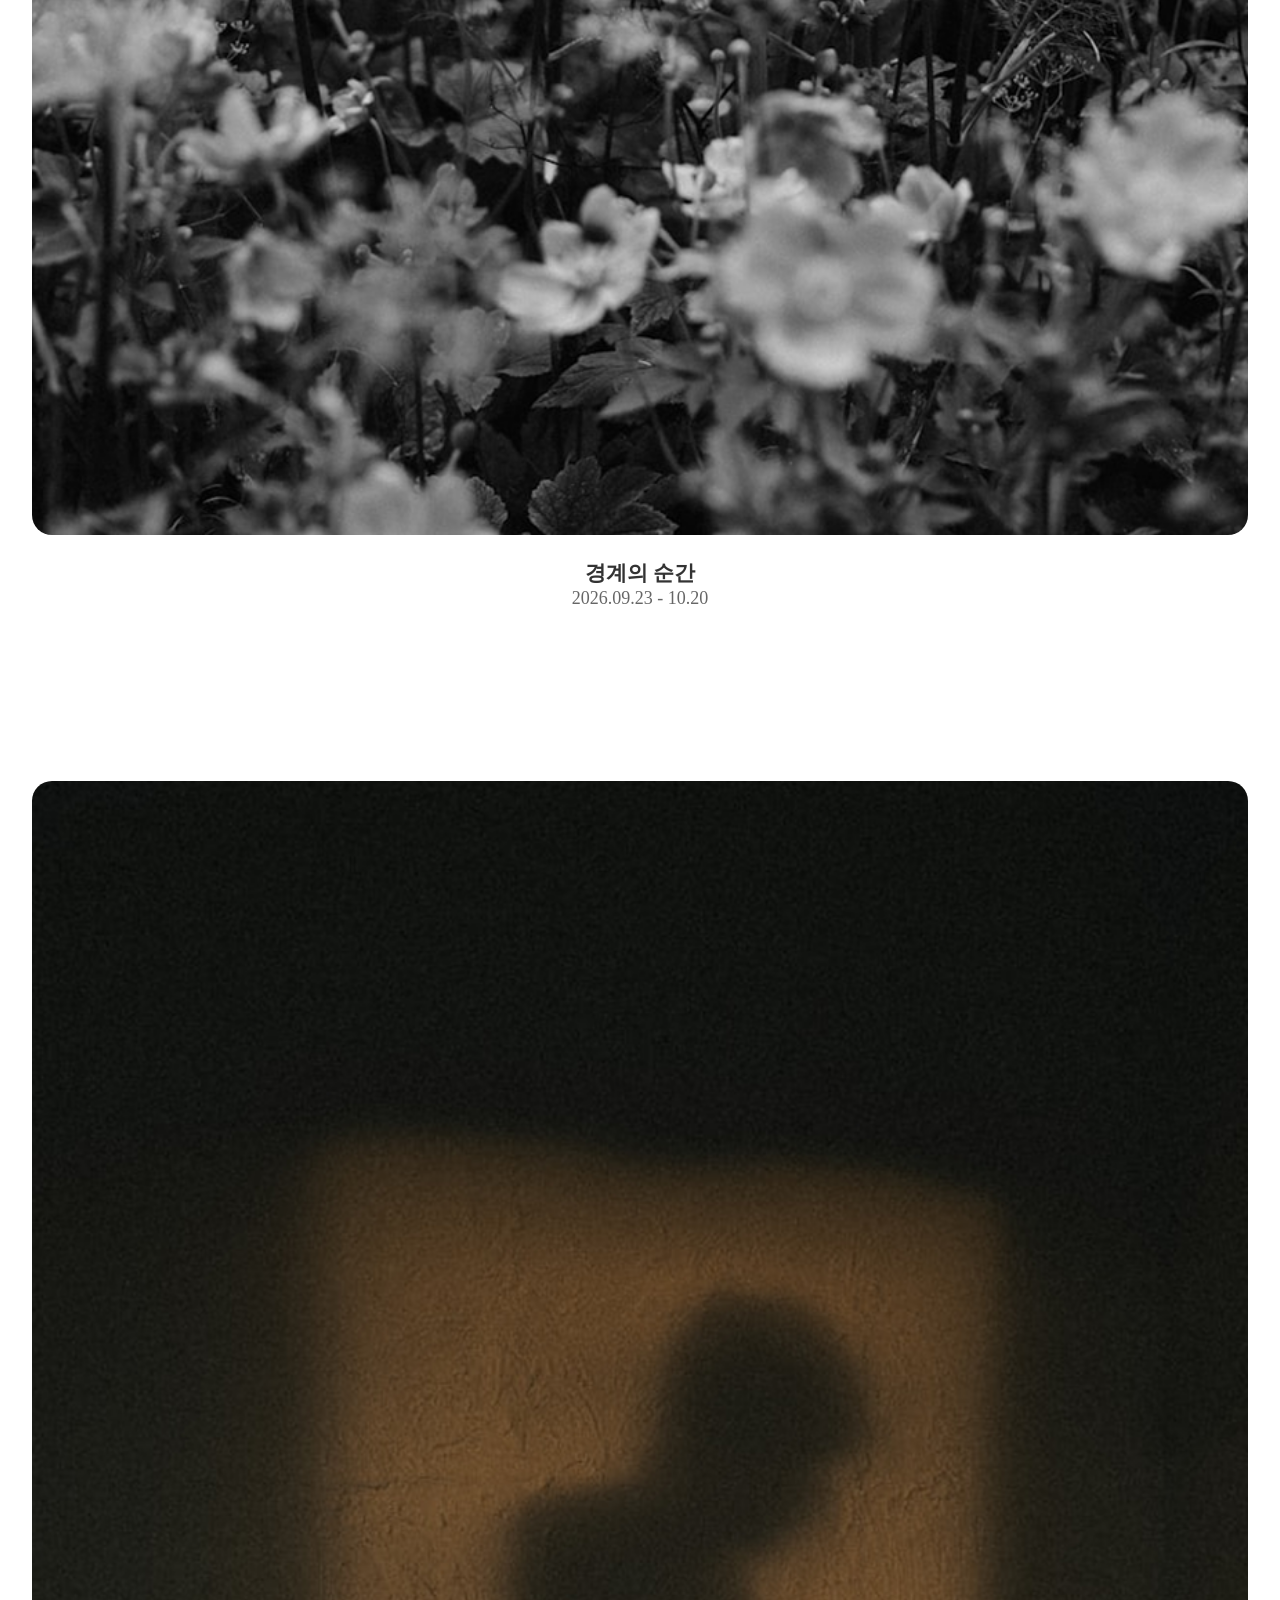
==== commit 7b87a8c9: "프로그램 반응형 수정, aos 추가" ====
--- a/index.html
+++ b/index.html
@@ -49,7 +49,7 @@
     <!-- 소셜 미디어에서 공유될 때 사용되는 URL -->
     <meta property="og:url" content="https://biennale-web.vercel.app/" />
     <!-- 소셜 미디어에서 페이지가 공유될 때 표시되는 이미지 -->
-    <meta property="og:image" content="https://biennale-web.vercel.app/img/gallery/gallery_5.png" />
+    <meta property="og:image" content="https://biennale-web.vercel.app/img/gallery/gallery_6.png" />
     <!-- 소셜 미디어에서 페이지가 공유될 때 사용되는 설명 -->
     <meta
       property="og:description"
@@ -76,6 +76,9 @@
       integrity="sha512-3j3VU6WC5rPQB4Ld1jnLV7Kd5xr+cq9avvhwqzbH/taCRNURoeEpoPBK9pDyeukwSxwRPJ8fDgvYXd6SkaZ2TA=="
       crossorigin="anonymous"
       referrerpolicy="no-referrer"></script>
+      <!-- aos 적용 -->
+     <link href="https://unpkg.com/aos@2.3.1/dist/aos.css" rel="stylesheet">
+     <script src="https://unpkg.com/aos@2.3.1/dist/aos.js"></script>
     <!-- js 연결 -->
     <script src="https://cdn.jsdelivr.net/npm/swiper@12/swiper-bundle.min.js"></script>
     <script src="js/main.js"></script>
@@ -137,7 +140,7 @@
           <nav class="nav">
             <ul class="menu-list">
               <li>
-                <a href="#"><span> EXHIBITION</span></a>
+                <a href="#EXHIBITION"><span>EXHIBITION</span></a>
                 <ul class="sub-menu">
                   <li><a href="#">주제전시</a></li>
                   <li><a href="#">특별전시</a></li>
@@ -146,14 +149,14 @@
                 </ul>
               </li>
               <li>
-                <a href="#"><span>ARTIST</span></a>
+                <a href="#ARTIST"><span>ARTIST</span></a>
                 <ul class="sub-menu">
                   <li><a href="#">작가 리스트</a></li>
                   <li><a href="#">작가 상세보기</a></li>
                 </ul>
               </li>
               <li>
-                <a href="#"><span>PROGRAM</span></a>
+                <a href="#PROGRAM"><span>PROGRAM</span></a>
                 <ul class="sub-menu">
                   <li><a href="#">워크샵</a></li>
                   <li><a href="#">체험교육</a></li>
@@ -162,7 +165,7 @@
                 </ul>
               </li>
               <li>
-                <a href="#"><span>VISIT</span></a>
+                <a href="#VISIT"><span>VISIT</span></a>
                 <ul class="sub-menu">
                   <li>
                     <a href="#">위치/지도<br />(교통안내)</a>
@@ -173,7 +176,7 @@
                 </ul>
               </li>
               <li>
-                <a href="#"><span>TICKET</span></a>
+                <a href="#TICKET"><span>TICKET</span></a>
                 <ul class="sub-menu">
                   <li><a href="#">예매하기</a></li>
                 </ul>
@@ -190,11 +193,11 @@
         <!-- 모바일 메뉴 -->
         <nav class="mb-nav">
           <ul class="mb-menu-list">
-            <li><a href="#">EXHIBITION</a></li>
+            <li><a href="#EXHIBITION">EXHIBITION</a></li>
             <li><a href="#">ARTIST</a></li>
-            <li><a href="#">PROGRAM</a></li>
-            <li><a href="#">VISIT</a></li>
-            <li><a href="#">TICKET</a></li>
+            <li><a href="#PROGRAM">PROGRAM</a></li>
+            <li><a href="#VISIT">VISIT</a></li>
+            <li><a href="#TICKET">TICKET</a></li>
           </ul>
         </nav>
       </header>
@@ -218,7 +221,10 @@
         </div>
         <div class="main-txtBox">
             <div class="inner">
-            <div class="txt-top">
+            <div class="txt-top" data-aos="fade-right"
+     data-aos-offset="300"
+     data-aos-easing="ease-in-sine"
+     data-aos-duration="1500">
               <h1>
                 Daegu <br />
                 <span>Photo Biennale</span>
@@ -241,14 +247,17 @@
        <section class="gallery">
         <div class="inner">
           <div class="gallery-title">
-            <div class="quote">
+            <div class="quote" data-aos="fade-up"
+     data-aos-duration="3000">
               <img src="img/gallery/icomoon-free_quotes-left.png" alt="qoute">
             </div>
-          <h2>다양한 시선으로 바라본 세계, <br>
+          <h2 data-aos="fade-up"
+     data-aos-duration="2000">다양한 시선으로 바라본 세계, <br>
           사진으로 경험하는 새로운 감각.</h2>
           </div>
           <!-- 갤러리 스와이프 -->
-           <div class="gallery-swiper-wrap">
+           <div class="gallery-swiper-wrap" data-aos="fade-up"
+     data-aos-duration="3000"  data-aos-delay="100">
             <div class="swiper gallery-swiper">
             <div class="swiper-wrapper">
               <div class="swiper-slide">
@@ -320,22 +329,27 @@
         <section class="about">
           <div class="inner">
             <div class="about-txt">
-              <h2>대구 <br>
+              <h2 data-aos="fade-up"
+     data-aos-duration="3000">대구 <br>
               사진 비엔날레</h2>
-              <p>세계적인 사진 작가들의 작품을 한자리에서 만나보세요. <br>
+              <p data-aos="fade-up"
+     data-aos-duration="2000">세계적인 사진 작가들의 작품을 한자리에서 만나보세요. <br>
 대구사진비엔날레는 동시대 사진 예술의 흐름을 조망하며, 다양한 시선과 해석이 공존하는 아시아 대표 사진 축제입니다.</p>
-<p>다양한 주제와 기법으로 표현된 수백여 점의 작품들은 우리에게 익숙한 세계를 낯설게 바라보게 하고, 사진을 통해 새로운 감각과 인식을 경험하게 합니다.</p>
+<p data-aos="fade-up"
+     data-aos-duration="2000" data-aos-delay="100">다양한 주제와 기법으로 표현된 수백여 점의 작품들은 우리에게 익숙한 세계를 낯설게 바라보게 하고, 사진을 통해 새로운 감각과 인식을 경험하게 합니다.</p>
             </div>
           </div>
         </section>
         <!-- exhibition 전시 -->
-         <section class="exhibition">
+         <section class="exhibition" id="EXHIBITION">
           <div class="inner">
-            <div class="exhibition-title">
+            <div class="exhibition-title" data-aos="fade-up"
+     data-aos-duration="3000">
               <h2>EXHIBITION</h2>
             </div>
             <!-- 스와이퍼 / pc에서는 스와이프x -->
-             <div class="exhibition-swiper-wrap">
+             <div class="exhibition-swiper-wrap" data-aos="fade-up"
+     data-aos-duration="2000" data-aos-delay="100">
               <div class="swiper exhibition-swiper">
               <div class="swiper-wrapper">
                 <div class="swiper-slide">
@@ -410,18 +424,20 @@
           </div>
          </section>
          <!-- 프로그램 -->
-          <section class="program">
+          <section class="program" id="PROGRAM">
             <div class="inner">
-              <div class="program-title">
+              <div class="program-title" data-aos="fade-up"
+     data-aos-duration="3000">
                 <h2>PROGRAM</h2>
               </div>
               <!-- 스와이퍼 -->
-               <div class="swiper program-swiper">
+               <div class="swiper program-swiper" data-aos="fade-up"
+     data-aos-duration="2000" data-aos-delay="100">
                 <div class="swiper-wrapper">
                   <div class="swiper-slide">
                     <a href="#">
-                      <div class="program-img">
-                        <img src="img/programs/program1.png" alt="워크숍">
+                      <div class="program-img program-bg1">
+                        <!-- <img src="img/programs/program1.png" alt="워크숍"> -->
                       </div>
                       <div class="program-txt">
                         <button class="program-list">WORKSHOP</button>
@@ -434,8 +450,8 @@
                   </div>
                   <div class="swiper-slide">
                     <a href="#">
-                      <div class="program-img">
-                        <img src="img/programs/program2.png" alt="talk">
+                      <div class="program-img program-bg2">
+                        <!-- <img src="img/programs/program2.png" alt="talk"> -->
                       </div>
                       <div class="program-txt">
                         <button class="program-list">TALK</button>
@@ -448,8 +464,8 @@
                   </div>
                   <div class="swiper-slide">
                     <a href="#">
-                      <div class="program-img">
-                        <img src="img/programs/program3.png" alt="experience">
+                      <div class="program-img program-bg3">
+                        <!-- <img src="img/programs/program3.png" alt="experience"> -->
                       </div>
                       <div class="program-txt">
                         <button class="program-list">EXPERIENCE</button>
@@ -462,8 +478,8 @@
                   </div>
                   <div class="swiper-slide">
                     <a href="#">
-                      <div class="program-img">
-                        <img src="img/programs/program4.png" alt="EVENT">
+                      <div class="program-img program-bg4">
+                        <!-- <img src="img/programs/program4.png" alt="EVENT"> -->
                       </div>
                       <div class="program-txt">
                         <button class="program-list">EVENT</button>
@@ -479,12 +495,14 @@
             </div>
           </section>
           <!-- 관람안내 -->
-           <section class="info">
+           <section class="info" id="VISIT">
             <div class="inner">
-              <div class="info-title">
+              <div class="info-title" data-aos="fade-up"
+     data-aos-duration="2000">
                 <h2>관람 안내</h2>
               </div>
-              <ul class="info-list">
+              <ul class="info-list" data-aos="fade-up"
+     data-aos-duration="2000" data-aos-delay="100">
                 <li>
                   <i class="fa-regular fa-calendar"></i>
                   <h4>전시 기간</h4>
@@ -509,12 +527,14 @@
               </ul>
               <span class="list-border"></span>
               <!-- 사전예약 -->
-               <div class="price">
+               <div class="price" data-aos="fade-up"
+     data-aos-duration="2000" data-aos-delay="200">
                 <p>일반 12,000원</p>
                 <span></span>
                 <p>청소년 8,000원</p>
                </div>
-               <div class="info-btn-wrap">
+               <div class="info-btn-wrap" id="TICKET" data-aos="fade-up"
+     data-aos-duration="2000" data-aos-delay="250">
                  <button class="info-btn">사전예약하기 <i class="fa-solid fa-arrow-right-long"></i></button>
                  <p class="info-btn-desc">현장 발권 및 온라인 예매 가능</p>
                </div>
--- a/css/main.css
+++ b/css/main.css
@@ -60,7 +60,7 @@
   max-width: 1400px;
   margin: auto;
 }
-p, a, h2{
+p, a, h2, h3,h5{
   font-family: "Pretendard";
   color: var(--color--text--main);
 }
@@ -80,11 +80,9 @@
   transform: translateX(-50%);
 }
 .modal_wrap_box{
-  /* position: absolute;
-  top: 10%;
-  left: 50%; */
-  
-  width: 500px;
+  /* width: 500px; */
+  max-width: 500px;
+  min-width: 300px;
   padding: 5%;
   border-radius: 20px;
   background-color: #fff;
@@ -93,7 +91,7 @@
   text-align: center;
 }
 .modal-toptxt{
-  margin-bottom: 20px;
+  margin-bottom: 5%;
   display: flex;
   justify-content: center;
   align-items: center;
@@ -110,17 +108,20 @@
   background-color: #eee;
 }
 .modal_txtbox h3{
-  font-size: 36px;
+  /* font-size: 36px; */
+  font-size: clamp(32px, 3vw, 36px);
 }
 .modal_txtbox p{
-  font-size: 16px;
+  /* font-size: 16px; */
+  font-size: clamp(14px, 2vw, 16px);
   line-height: 2;
 }
 .modal_txtbox h5{
-  font-size: 21px;
+  /* font-size: 21px; */
+  font-size: clamp(16px, 2vw, 21px);
 }
 .modal_img{
-  margin: 30px 0;
+  margin: 7% 0;
 }
 .earlyBird_btn{
   text-align: center;
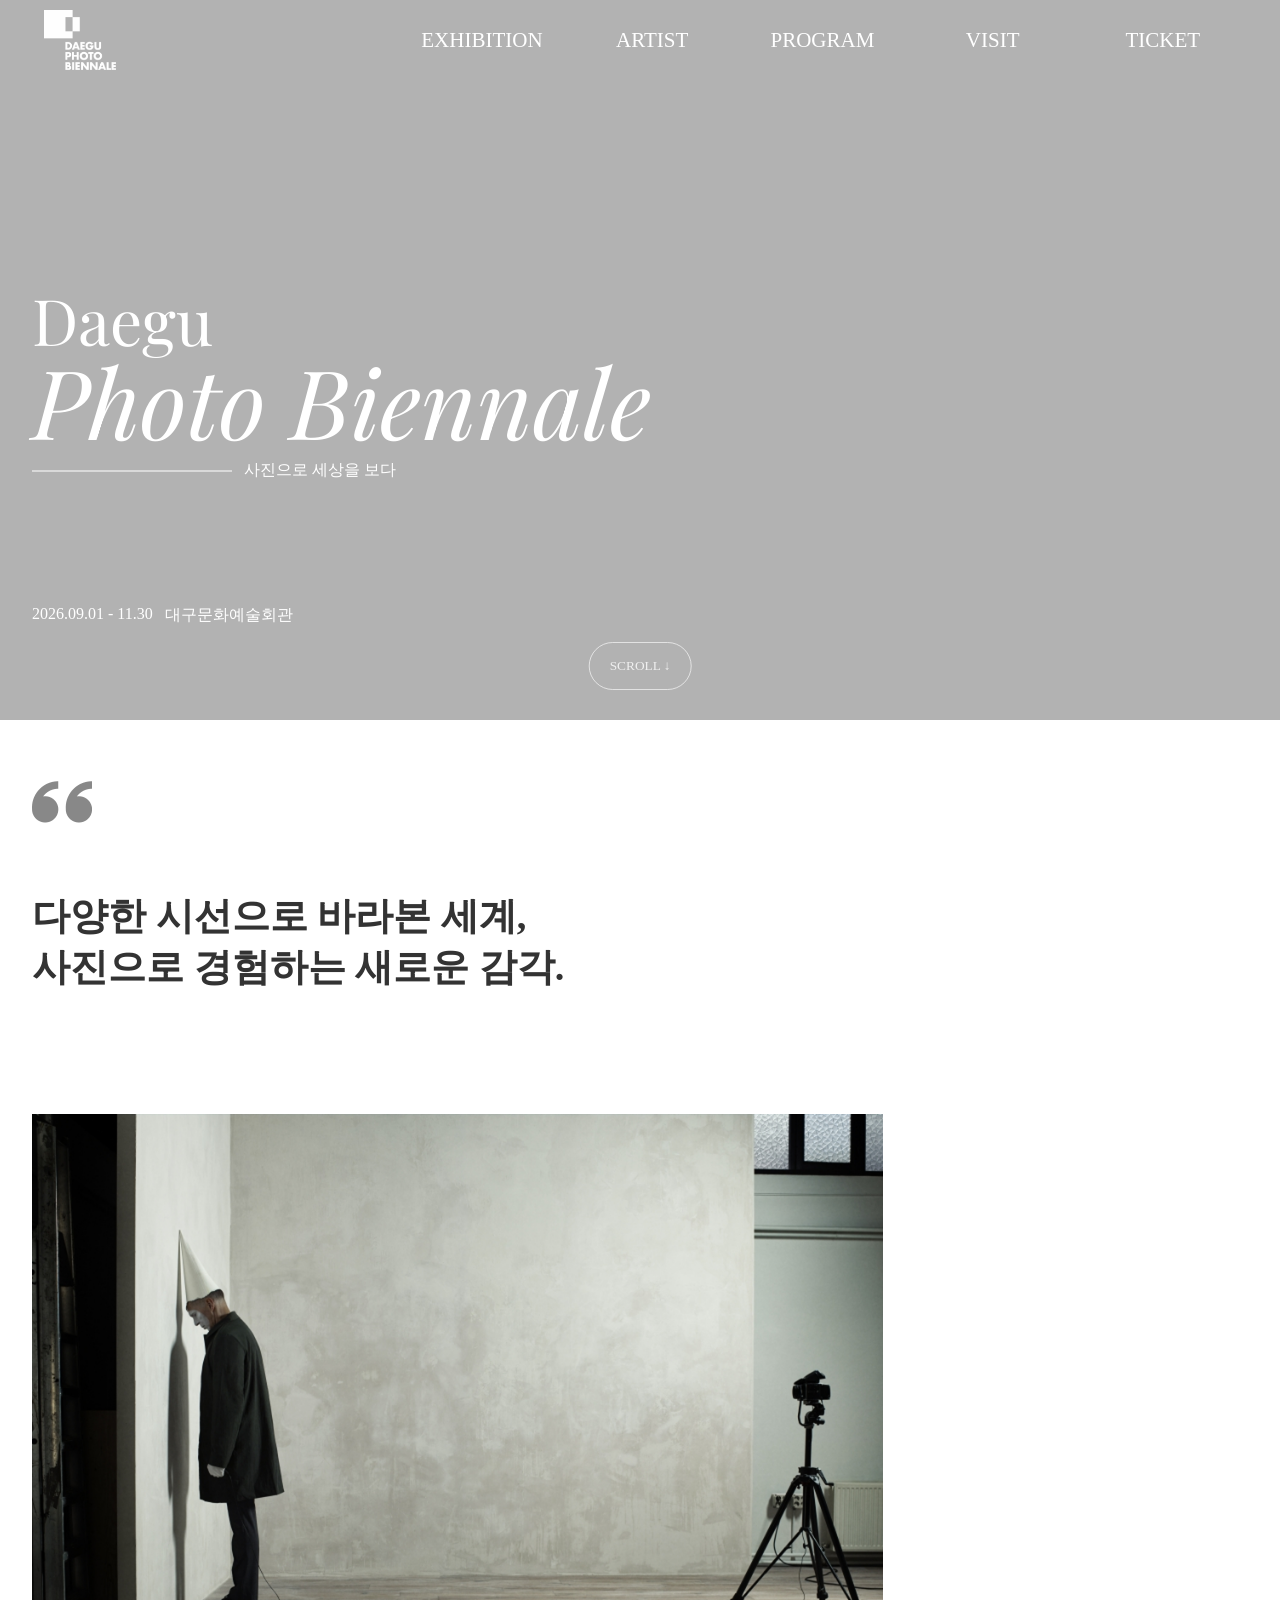
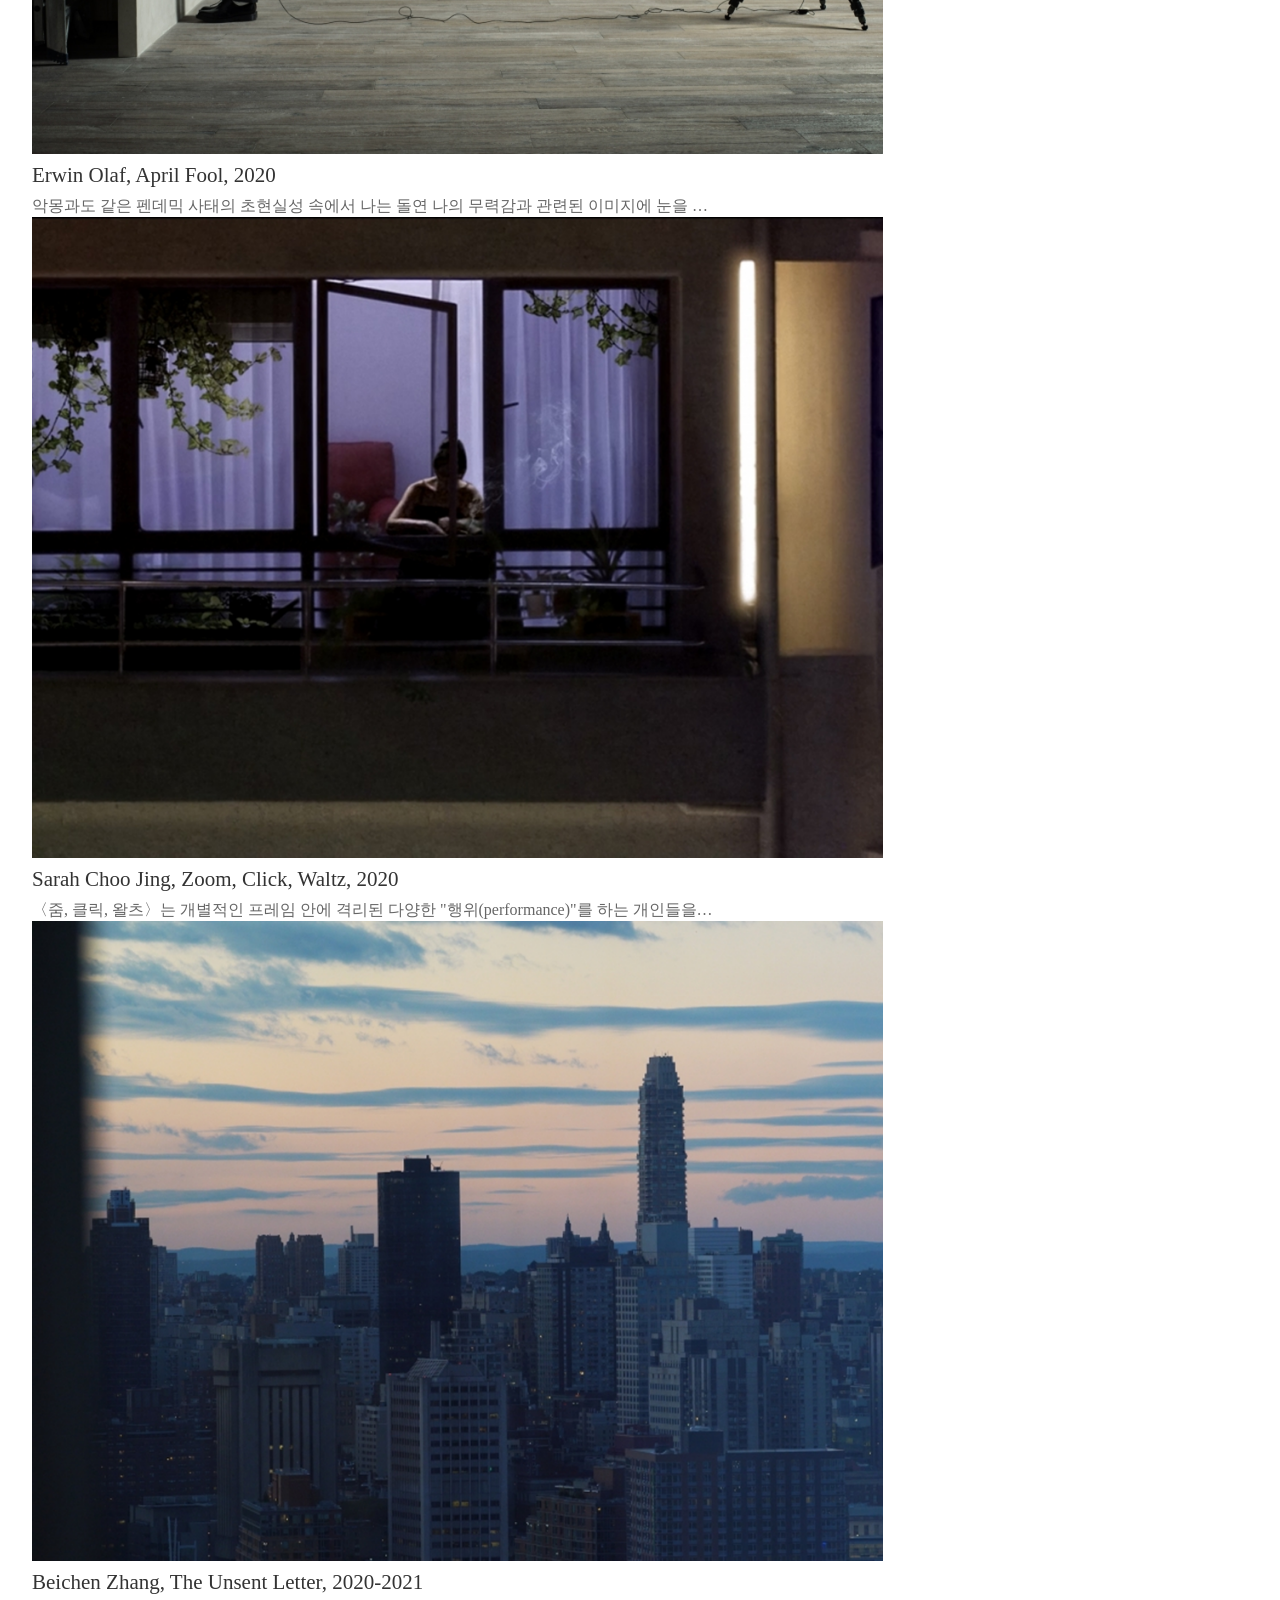
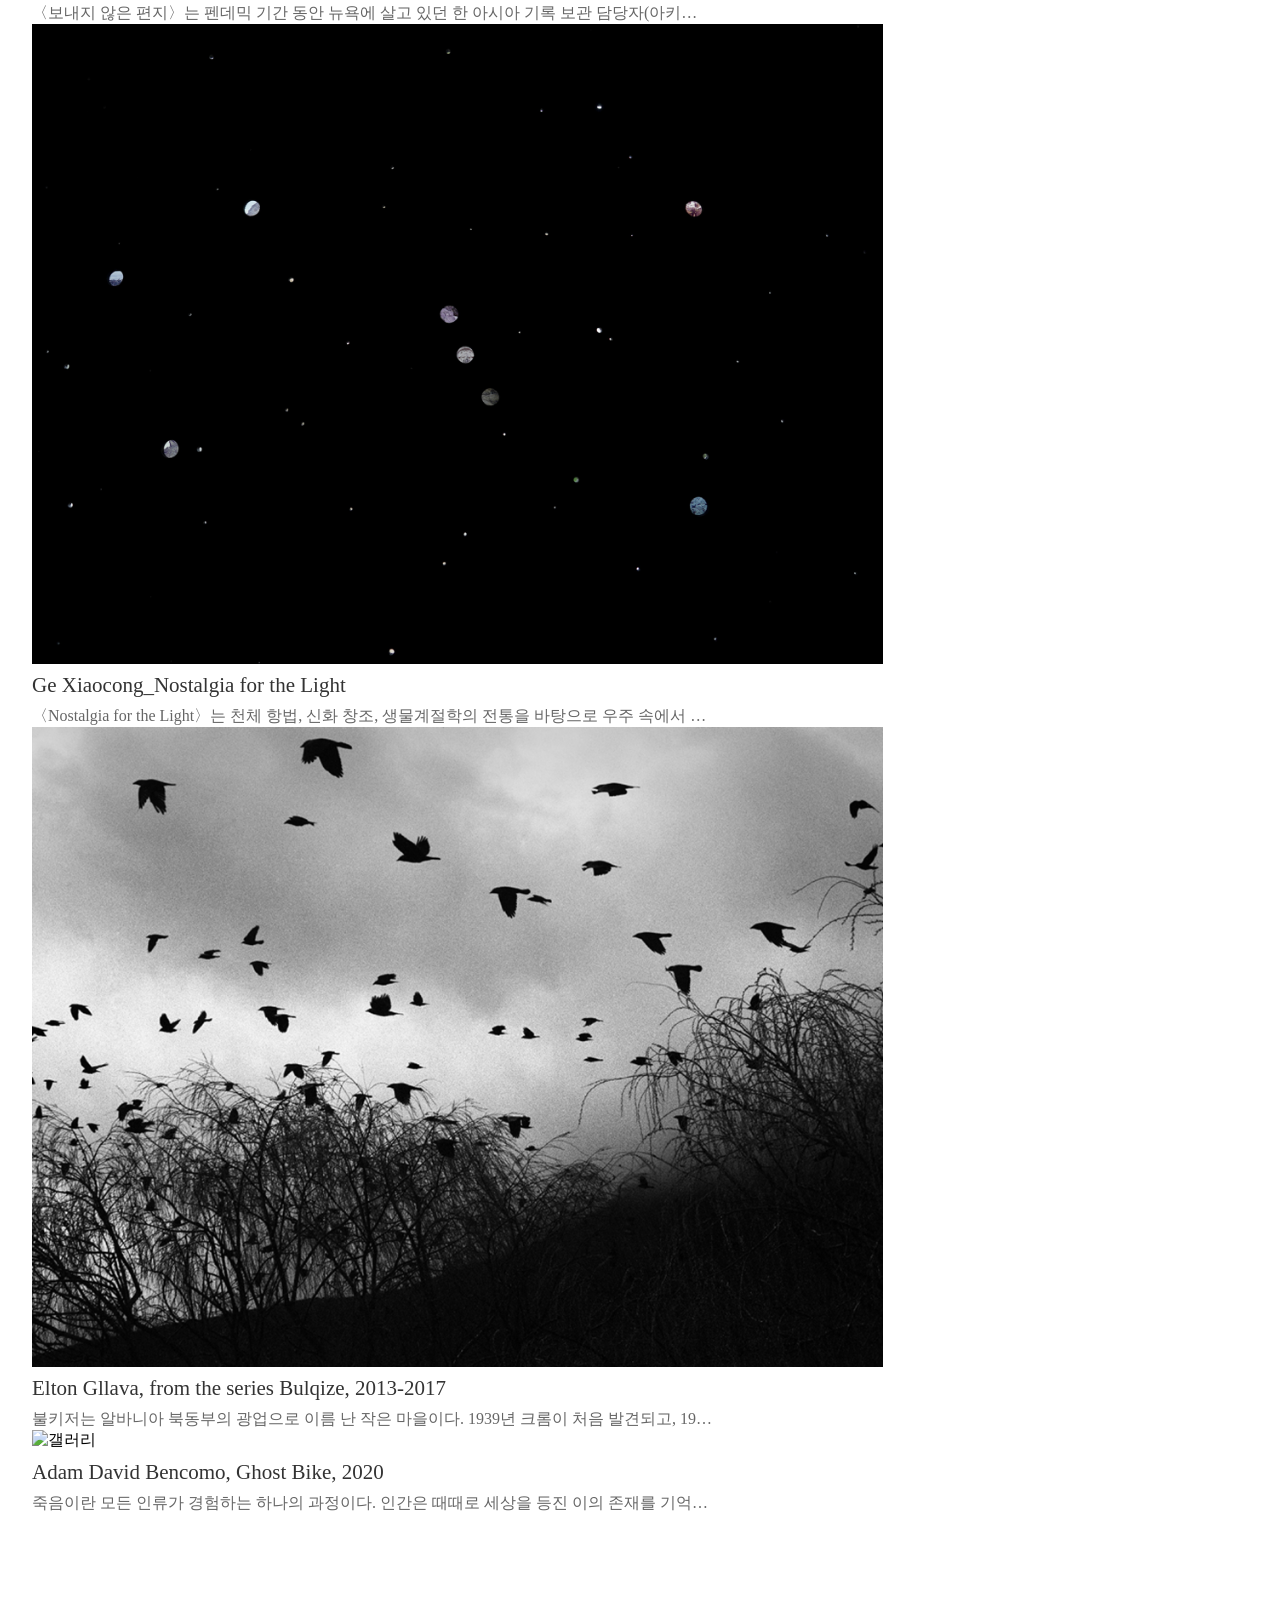
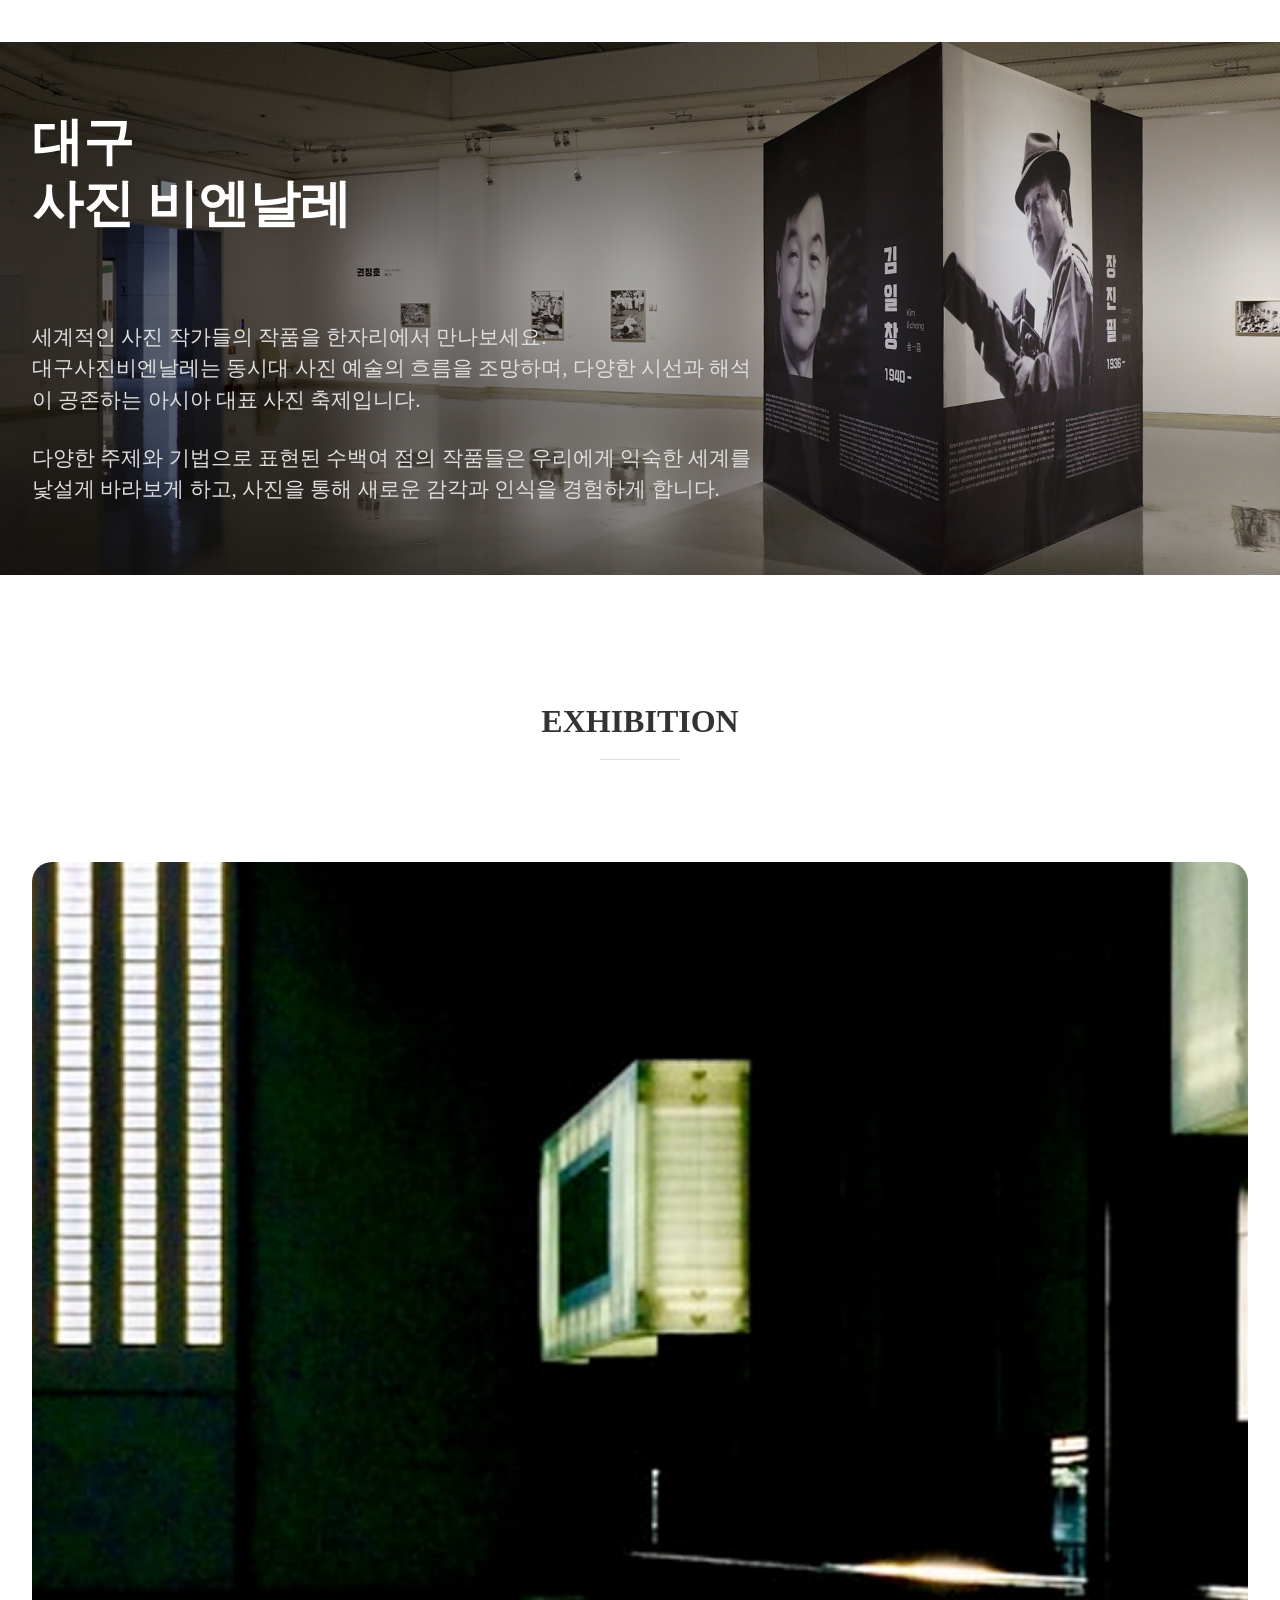
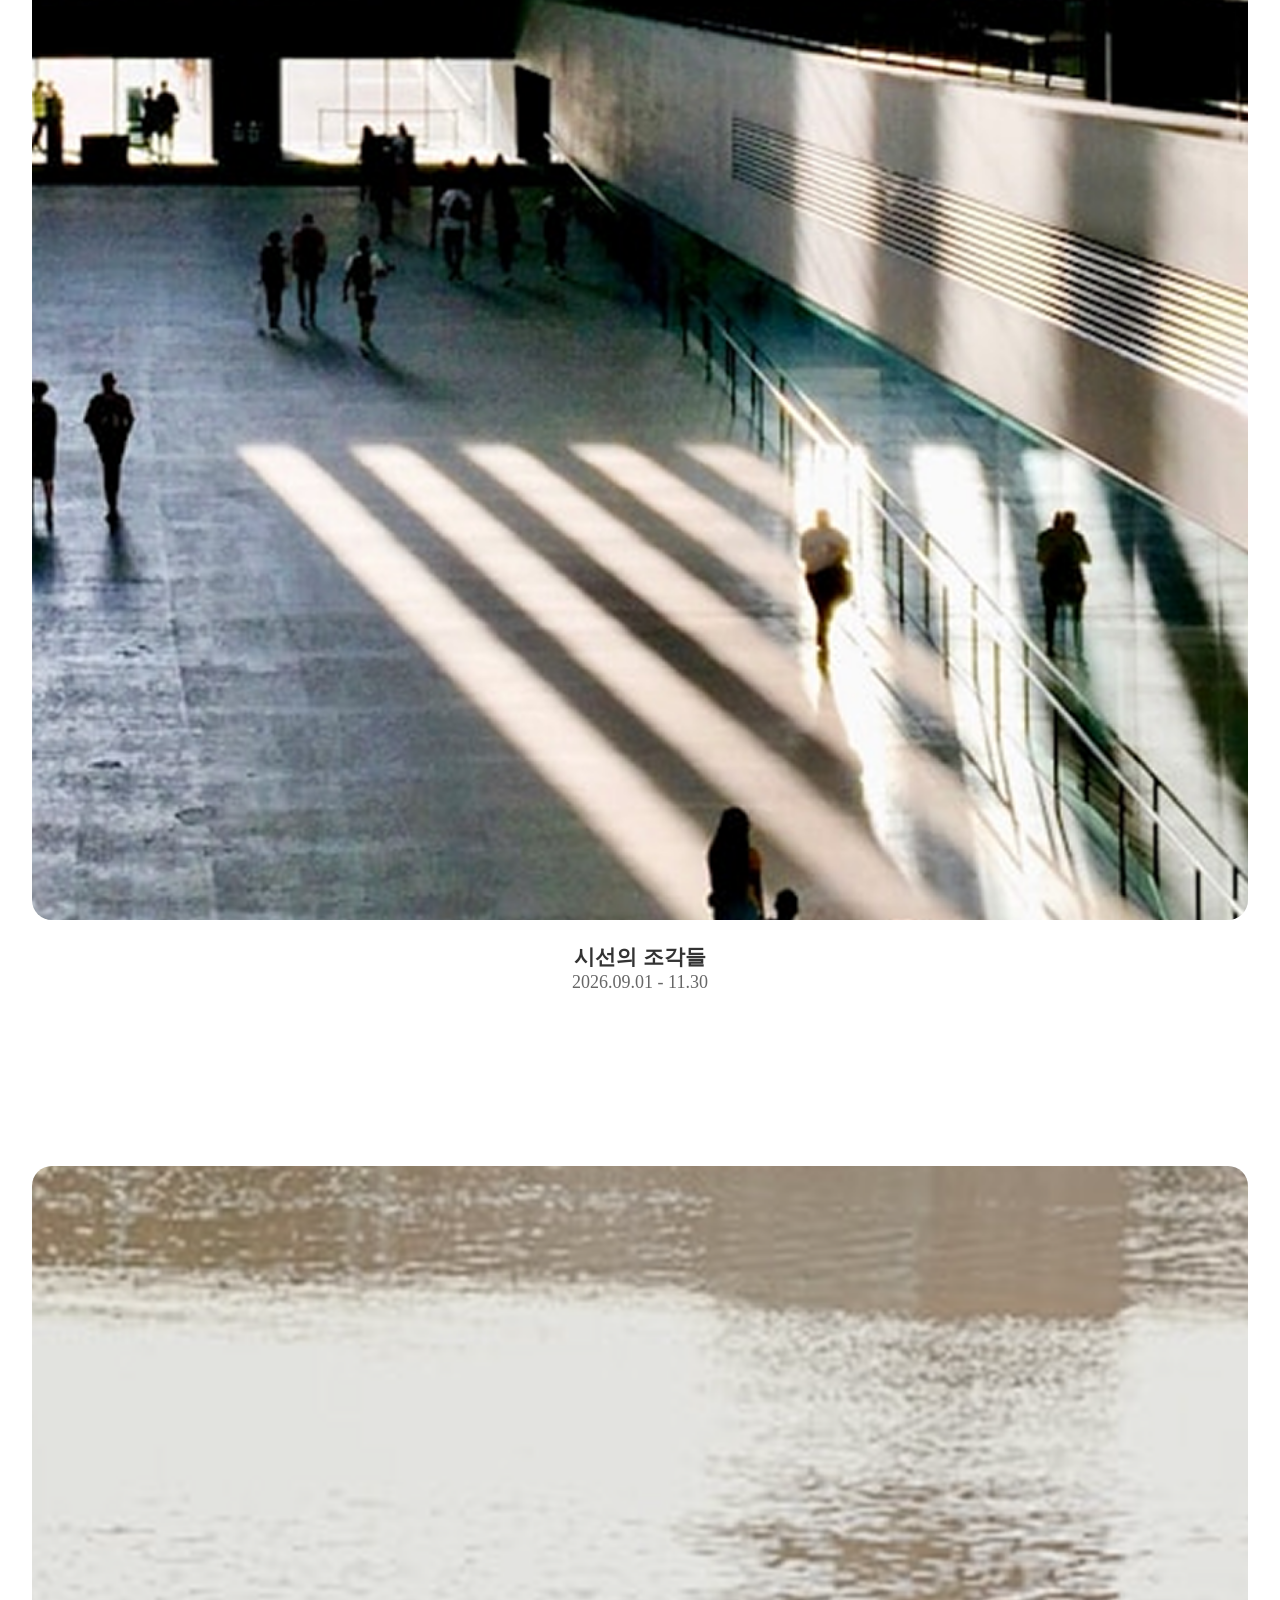
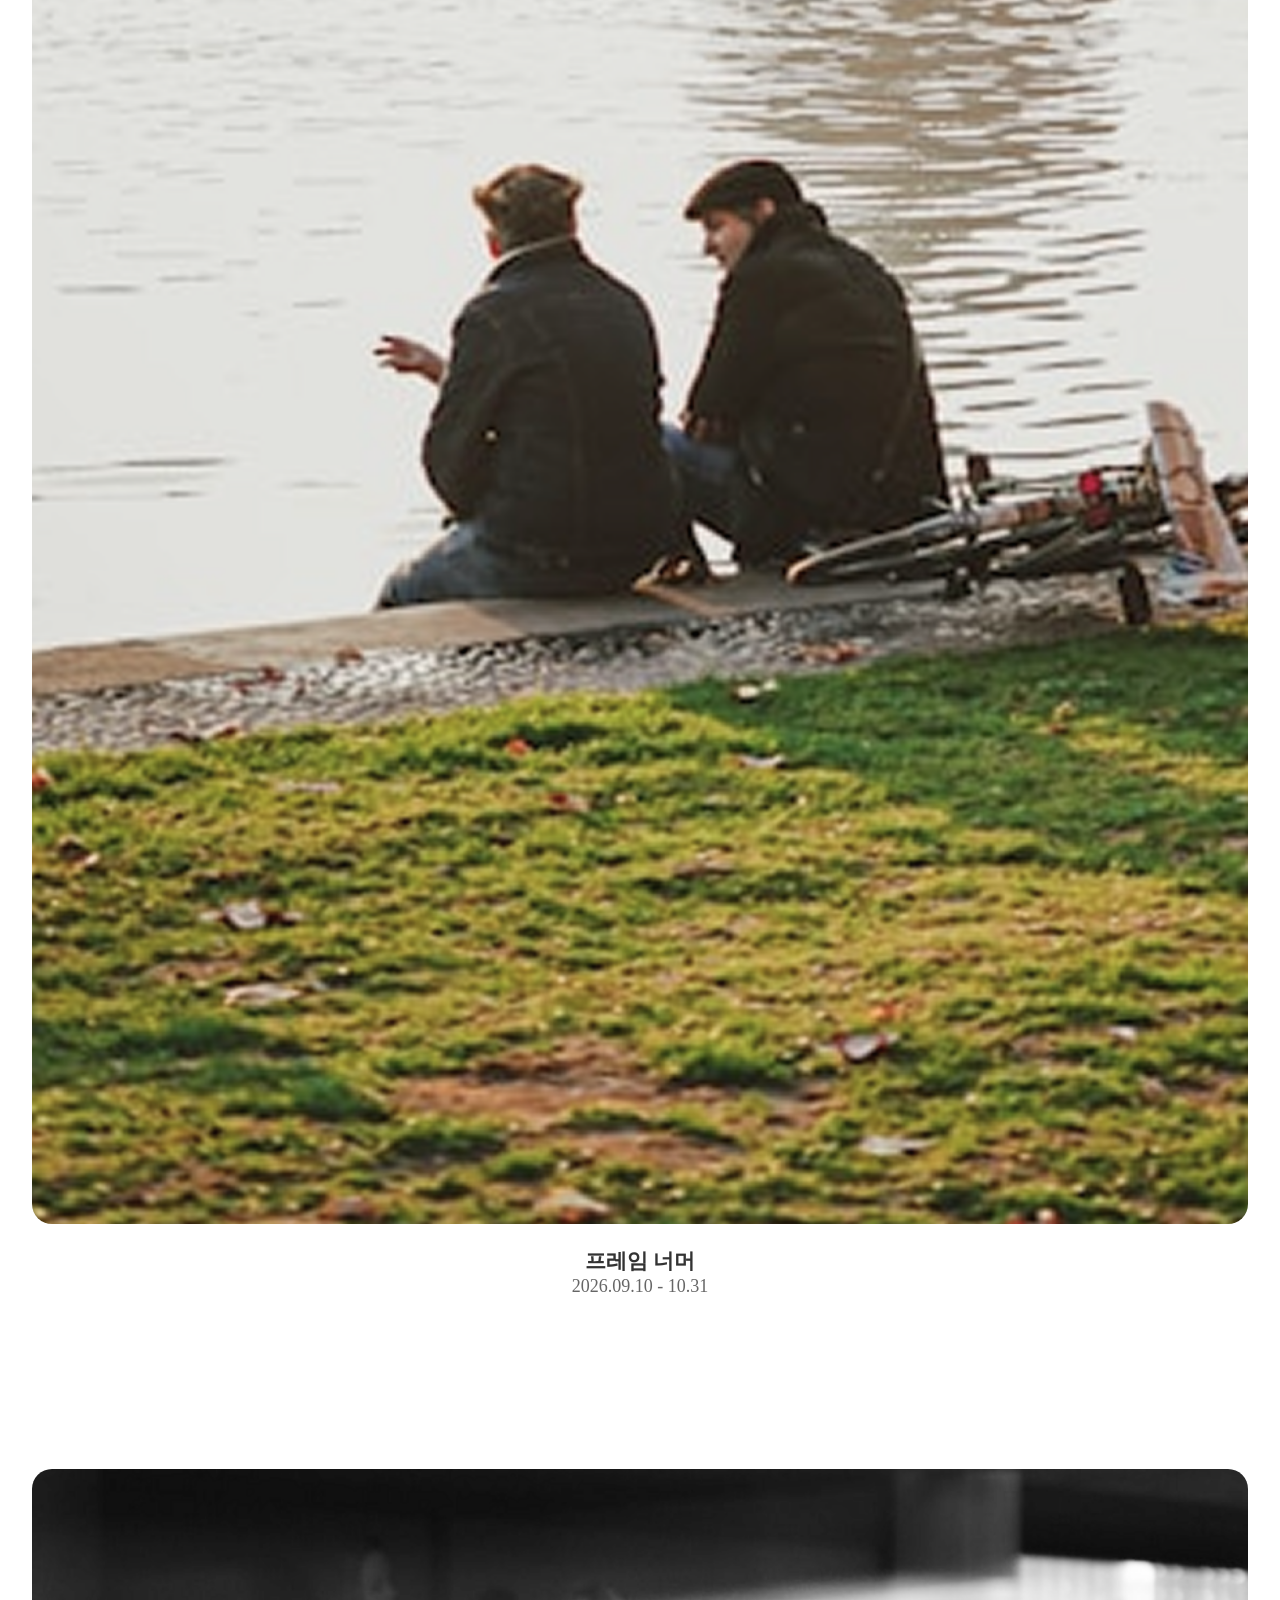
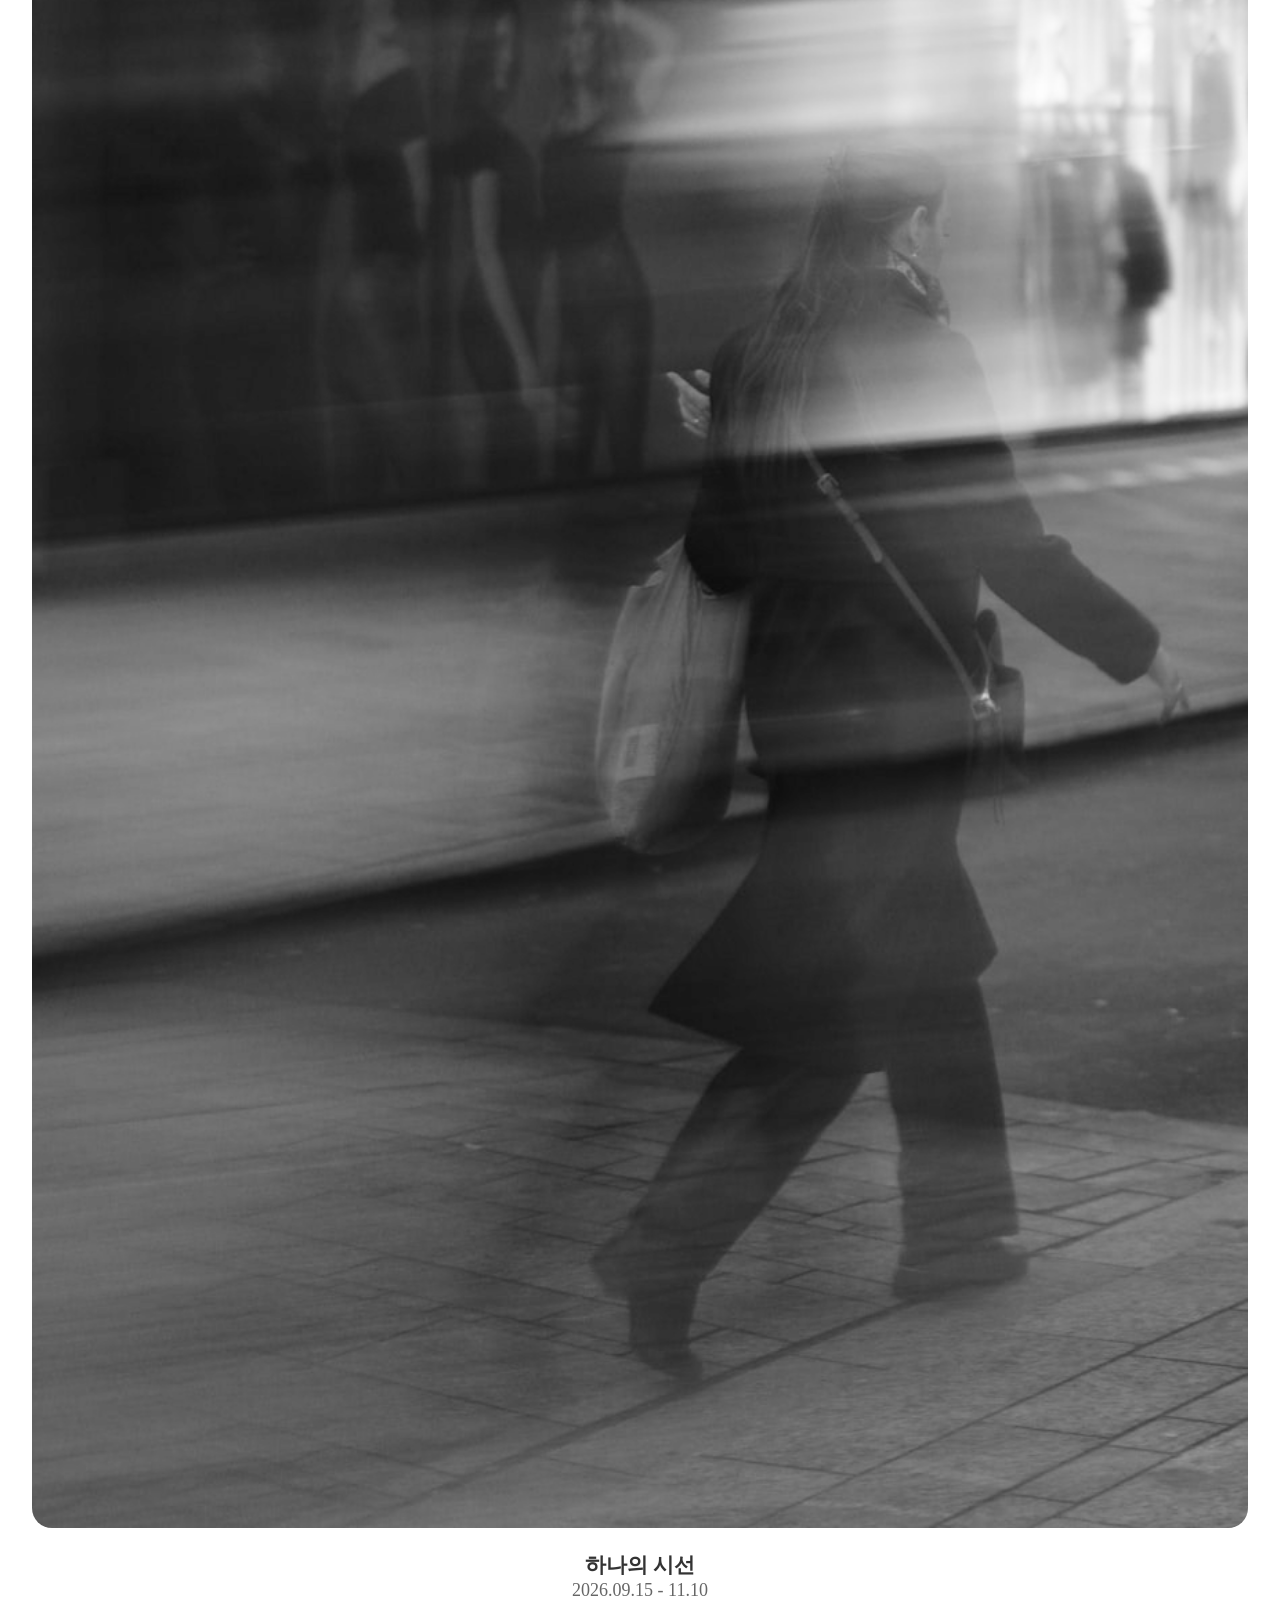
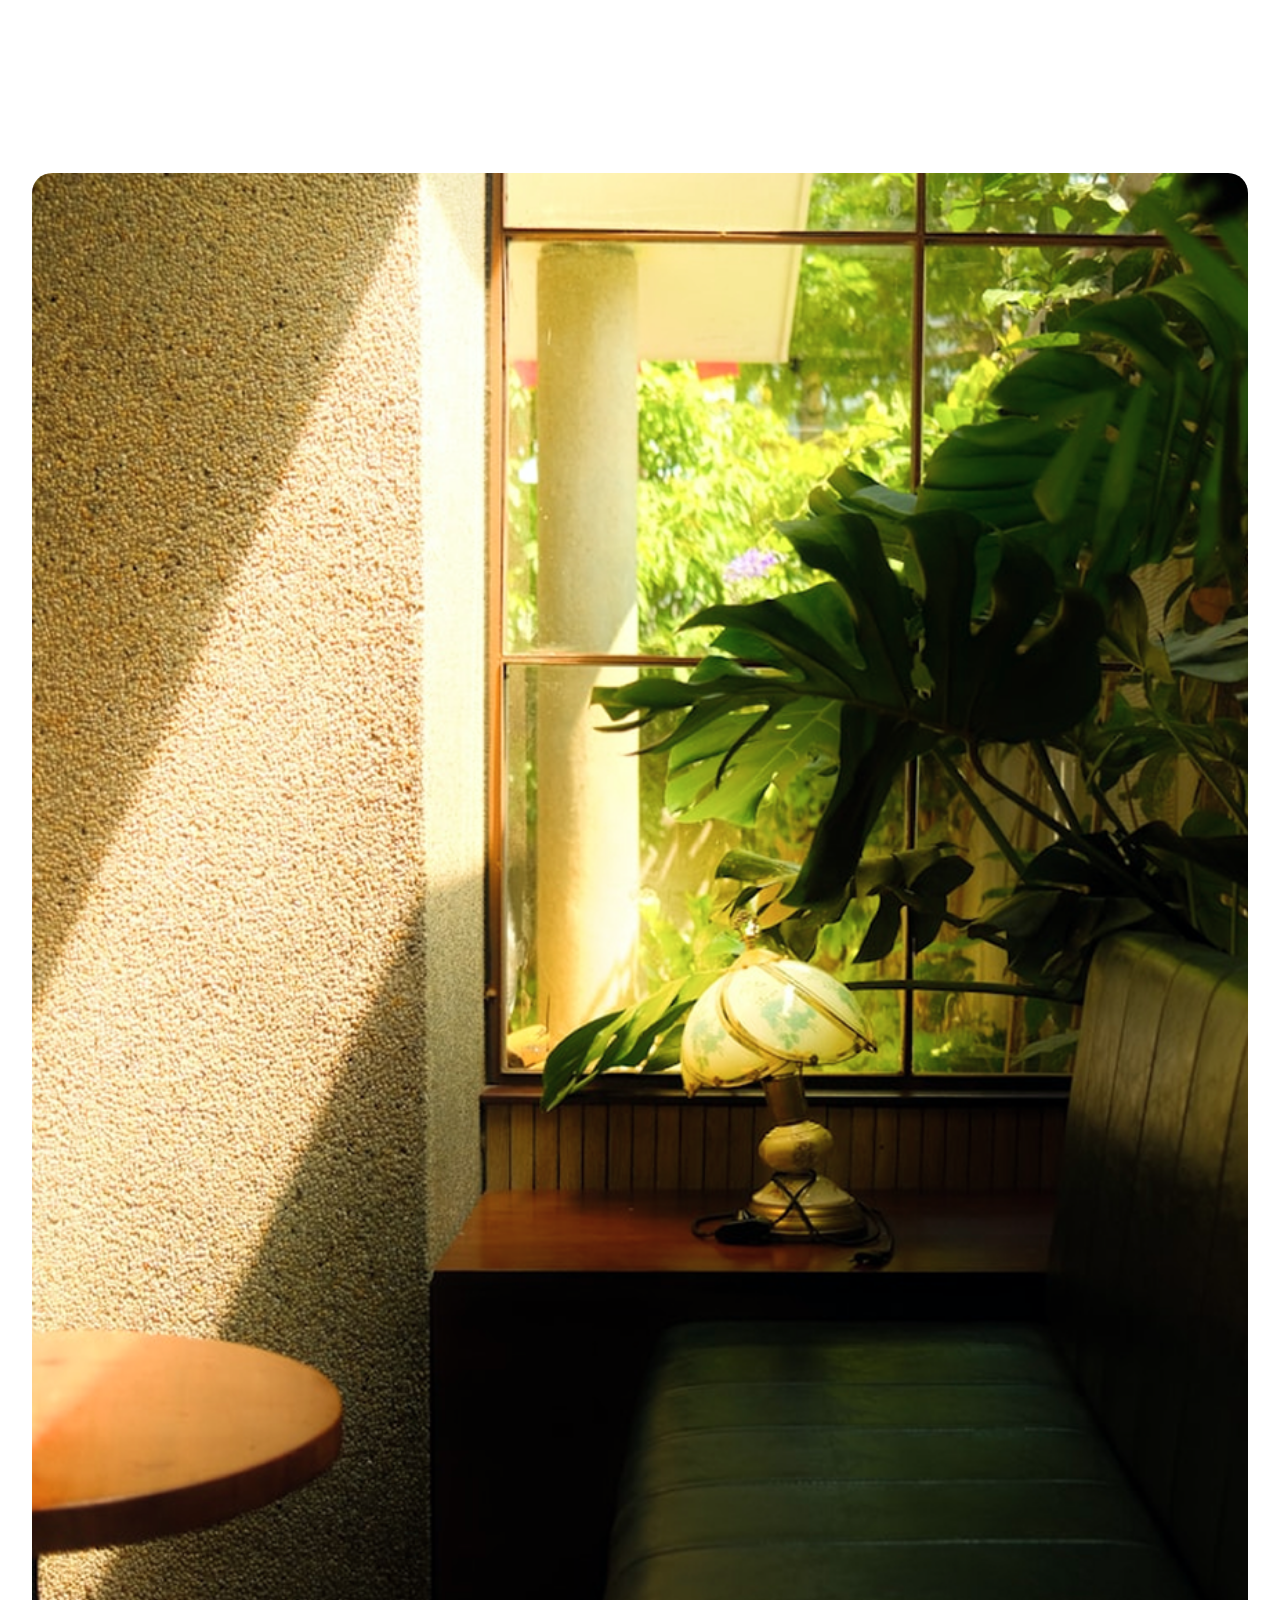
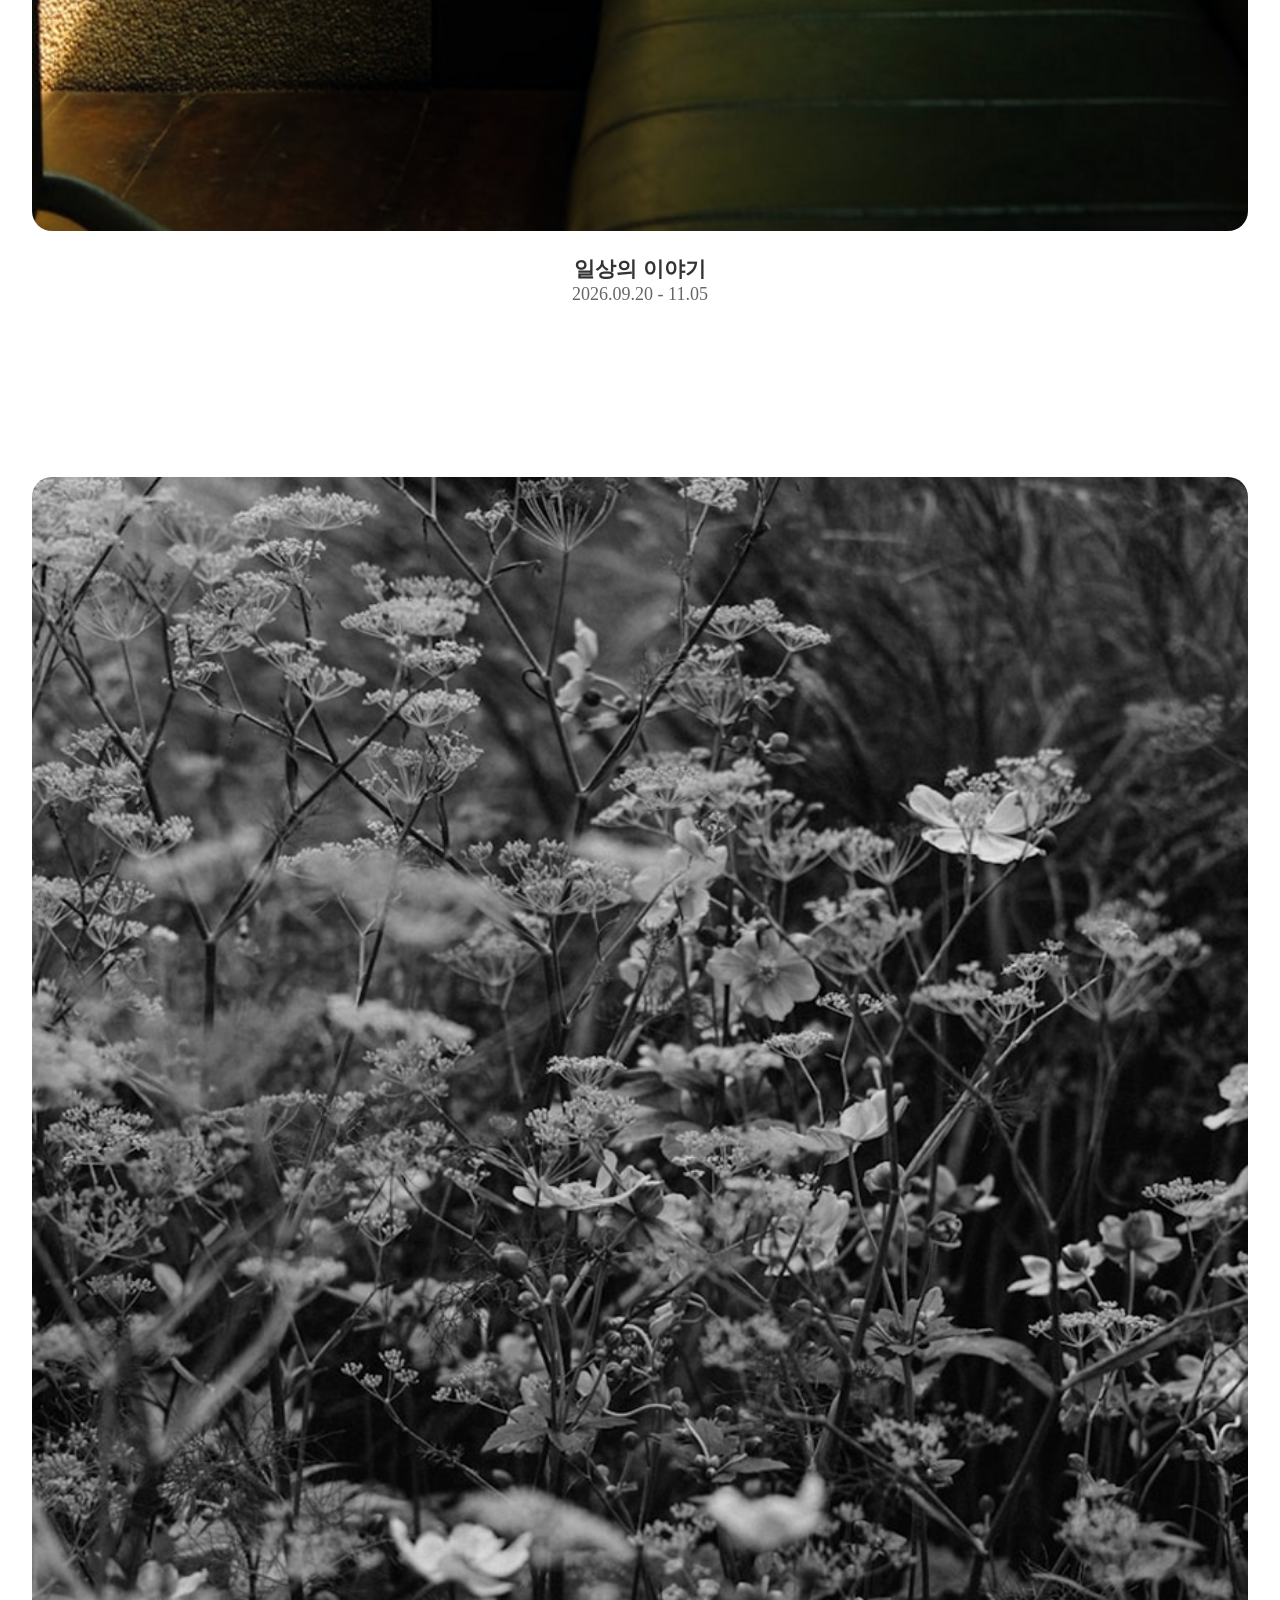
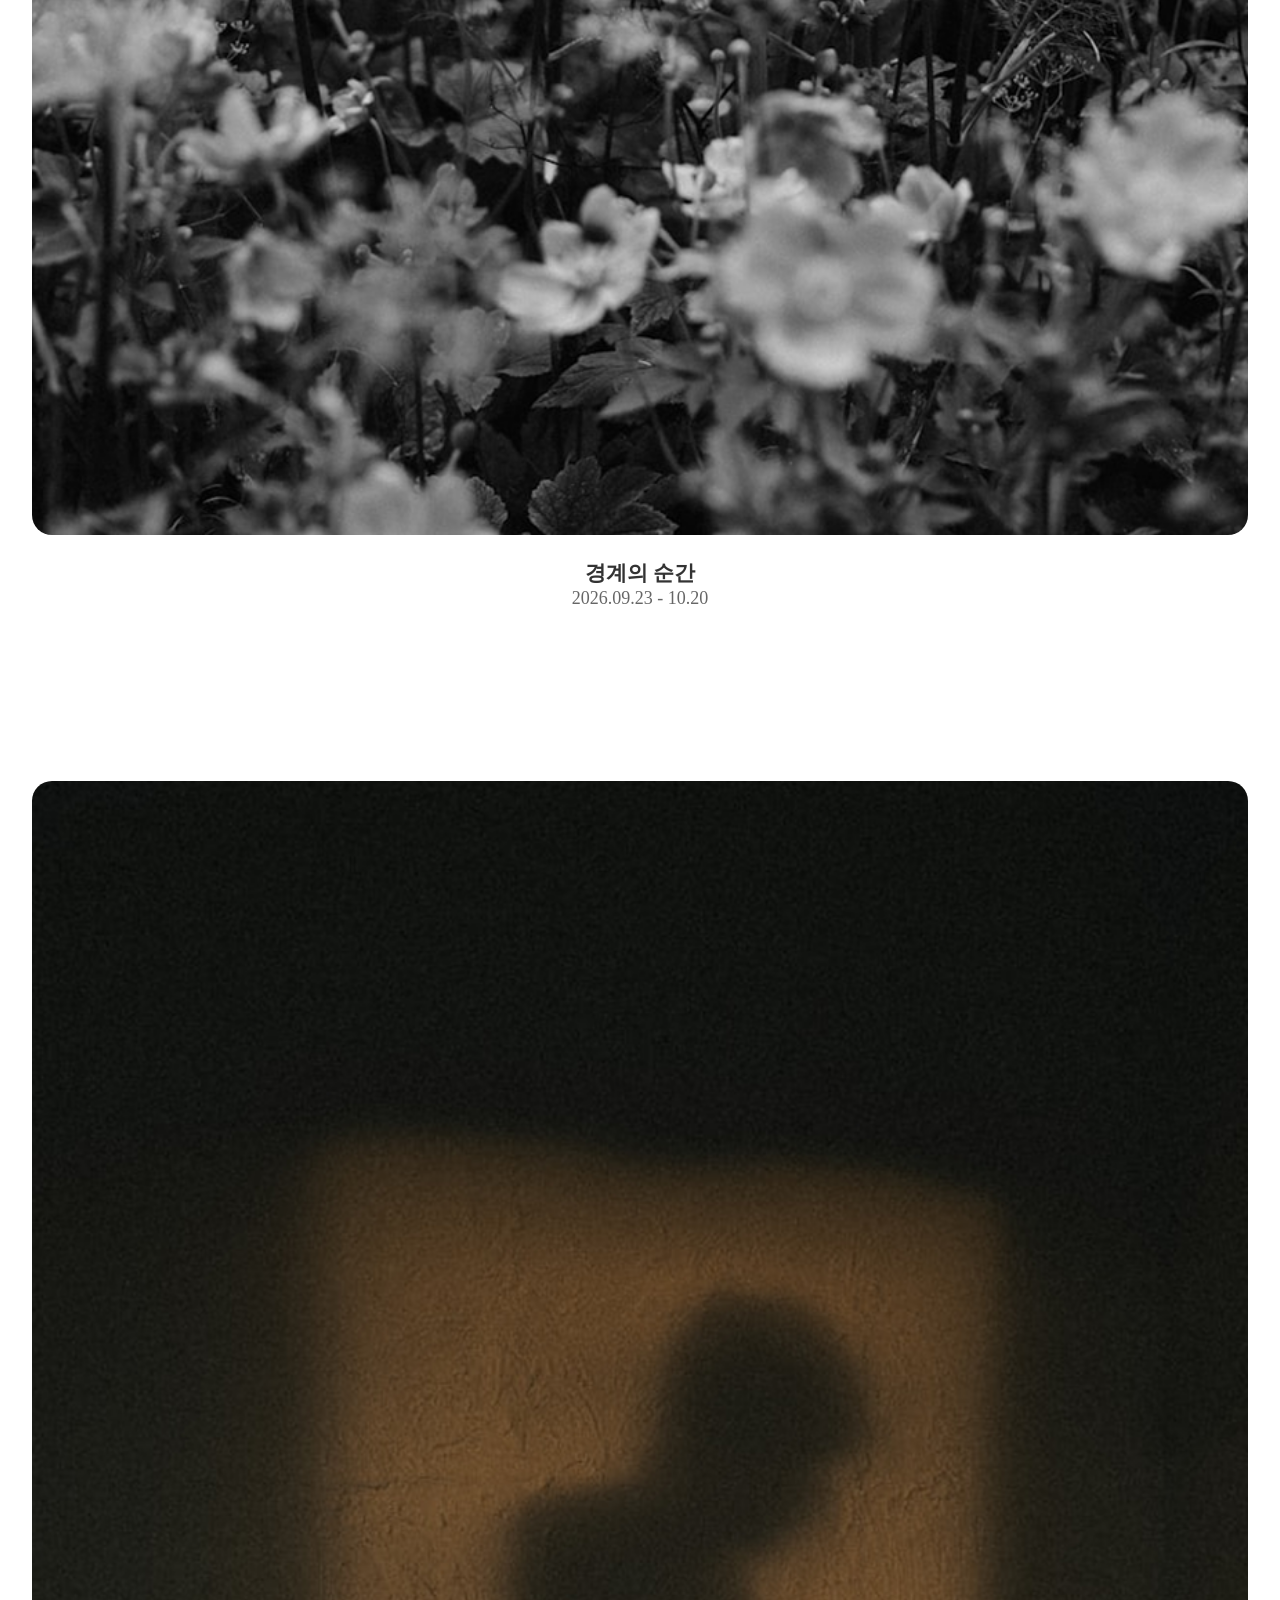
==== commit 59d7ff29: "반응형 수정, 헤더 높이 수정(로고 사이즈 수정), aos 수정, program 반응형 이미지 변경(모바일 이미지 추가), 페이지 추가" ====
--- a/index.html
+++ b/index.html
@@ -30,7 +30,7 @@
     />
     <!-- seo 최적화 적용 -->
     <!-- 웹페이지의 설명을 정의 -->
-    <meta name="description" content="대구사진비엔날레 웹 사이트입니다." />
+    <meta name="description" content="다양한 시선과 이미지가 교차하는 사진 예술의 순간을 경험해보세요." />
     <!-- 웹페이지와 관련된 키워드를 정의 -->
     <meta
       name="keywords"
@@ -53,15 +53,13 @@
     <!-- 소셜 미디어에서 페이지가 공유될 때 사용되는 설명 -->
     <meta
       property="og:description"
-      content="대구사진비엔날레 웹사이트입니다."
+      content="다양한 시선과 이미지가 교차하는 사진 예술의 순간을 경험해보세요."
     />
     <!-- 스와이퍼 css연결 -->
     <link
       rel="stylesheet"
       href="https://cdn.jsdelivr.net/npm/swiper@12/swiper-bundle.min.css"
     />
-    <!-- css 연결 -->
-    <link rel="stylesheet" href="css/main.css" />
     <!-- waypoint -->
     <script
       src="https://cdnjs.cloudflare.com/ajax/libs/waypoints/4.0.1/noframework.waypoints.min.js"
@@ -85,6 +83,8 @@
     <script src="js/swiper.js"></script>
     <script src="js/header.js"></script>
     <script src="js/cookie.js"></script>
+    <!-- css 연결 -->
+    <link rel="stylesheet" href="css/main.css" />
   </head>
   <body>
     <!-- modal 창(promotion) -->
@@ -149,7 +149,7 @@
                 </ul>
               </li>
               <li>
-                <a href="#ARTIST"><span>ARTIST</span></a>
+                <a href="artist.html"><span>ARTIST</span></a>
                 <ul class="sub-menu">
                   <li><a href="#">작가 리스트</a></li>
                   <li><a href="#">작가 상세보기</a></li>
@@ -193,11 +193,11 @@
         <!-- 모바일 메뉴 -->
         <nav class="mb-nav">
           <ul class="mb-menu-list">
-            <li><a href="#EXHIBITION">EXHIBITION</a></li>
-            <li><a href="#">ARTIST</a></li>
-            <li><a href="#PROGRAM">PROGRAM</a></li>
-            <li><a href="#VISIT">VISIT</a></li>
-            <li><a href="#TICKET">TICKET</a></li>
+            <li><a href="exhibition.html">EXHIBITION</a></li>
+            <li><a href="artist.html">ARTIST</a></li>
+            <li><a href="program.html">PROGRAM</a></li>
+            <li><a href="visit.html">VISIT</a></li>
+            <li><a href="ticket.html">TICKET</a></li>
           </ul>
         </nav>
       </header>
@@ -275,7 +275,7 @@
                 </div>
                 <div class="gallery-desc">
                   <p>Sarah Choo Jing, Zoom, Click, Waltz, 2020</p>
-                  <span><줌, 클릭, 왈츠>는 개별적인 프레임 안에 격리된 다양한 "행위(performance)"를 하는 개인들을 그려내는 멀티미디어 설치 작업이다.
+                  <span>〈줌, 클릭, 왈츠〉는 개별적인 프레임 안에 격리된 다양한 "행위(performance)"를 하는 개인들을 그려내는 멀티미디어 설치 작업이다.
                   이 작업은 락다운(Circuit Break) 기간 동안 이웃들과 소통하기 위하여 시작되어 춤을 통해서 개인들이 연결되는 상상으로 발전했다.</p>
                 </div>
               </div>
@@ -285,7 +285,7 @@
                 </div>
                 <div class="gallery-desc">
                   <p>Beichen Zhang, The Unsent Letter, 2020-2021</p>
-                  <span><보내지 않은 편지>는 펜데믹 기간 동안 뉴욕에 살고 있던 한 아시아 기록 보관 담당자(아키비스트)가 겪은 경험을 서술하는 에세이 형식의 영상 작업이다.</p>
+                  <span>〈보내지 않은 편지〉는 펜데믹 기간 동안 뉴욕에 살고 있던 한 아시아 기록 보관 담당자(아키비스트)가 겪은 경험을 서술하는 에세이 형식의 영상 작업이다.</p>
                 </div>
               </div>
               <div class="swiper-slide">
@@ -294,7 +294,7 @@
                 </div>
                 <div class="gallery-desc">
                   <p>Ge Xiaocong_Nostalgia for the Light</p>
-                  <span><Nostalgia for the Light>는 천체 항법, 신화 창조, 생물계절학의 전통을 바탕으로 우주 속에서 자신을 위치시키려는 인간의 지속적인 욕망을 성찰한다.</p>
+                  <span>〈Nostalgia for the Light〉는 천체 항법, 신화 창조, 생물계절학의 전통을 바탕으로 우주 속에서 자신을 위치시키려는 인간의 지속적인 욕망을 성찰한다.</p>
                 </div>
               </div>
               <div class="swiper-slide">
@@ -311,8 +311,8 @@
                   <img src="img/gallery/gallery_6.png" alt="갤러리">
                 </div>
                 <div class="gallery-desc">
-                  <p>Elton Gllava, from the series Bulqize, 2013-2017</p>
-                  <span>불키저는 알바니아 북동부의 광업으로 이름 난 작은 마을이다. 1939년 크롬이 처음 발견되고, 1948년에 해당 광물을 채굴하기 위한 광산이 생긴 후 불키저는 전 세계에서 세 번째로 큰 크롬 생산지가 되었다.</span>
+                  <p>Adam David Bencomo, Ghost Bike, 2020</p>
+                  <span>죽음이란 모든 인류가 경험하는 하나의 과정이다. 인간은 때때로 세상을 등진 이의 존재를 기억하려고 노력한다. 죽음에 대한 의례와 반응은 문화에 따라 차이가 있으며, 가정풍습 또한 개인의 추모 행위에 커다란 영향을 끼친다.</span>
                 </div>
               </div>
             </div>
@@ -424,7 +424,7 @@
           </div>
          </section>
          <!-- 프로그램 -->
-          <section class="program" id="PROGRAM">
+          <section class="program" id="PROGRAM" >
             <div class="inner">
               <div class="program-title" data-aos="fade-up"
      data-aos-duration="3000">
@@ -497,12 +497,10 @@
           <!-- 관람안내 -->
            <section class="info" id="VISIT">
             <div class="inner">
-              <div class="info-title" data-aos="fade-up"
-     data-aos-duration="2000">
+              <div class="info-title">
                 <h2>관람 안내</h2>
               </div>
-              <ul class="info-list" data-aos="fade-up"
-     data-aos-duration="2000" data-aos-delay="100">
+              <ul class="info-list">
                 <li>
                   <i class="fa-regular fa-calendar"></i>
                   <h4>전시 기간</h4>
@@ -527,14 +525,12 @@
               </ul>
               <span class="list-border"></span>
               <!-- 사전예약 -->
-               <div class="price" data-aos="fade-up"
-     data-aos-duration="2000" data-aos-delay="200">
+               <div class="price">
                 <p>일반 12,000원</p>
                 <span></span>
                 <p>청소년 8,000원</p>
                </div>
-               <div class="info-btn-wrap" id="TICKET" data-aos="fade-up"
-     data-aos-duration="2000" data-aos-delay="250">
+               <div class="info-btn-wrap" id="TICKET">
                  <button class="info-btn">사전예약하기 <i class="fa-solid fa-arrow-right-long"></i></button>
                  <p class="info-btn-desc">현장 발권 및 온라인 예매 가능</p>
                </div>
@@ -551,7 +547,7 @@
                   </div>
                   <div class="footer-mid">
                     <p>우 : 42672 대구광역시 달서구 공원순환로 201 대구문화예술회관</p>
-                    <p>TEL : 053 - 606 - 6480 -3</p>
+                    <p>TEL : 053 - 606 - 6480 - 3</p>
                     <p>FAX : 053 - 606 - 6489</p>
                   </div>
                   <div class="footer-btm">
--- a/css/main.css
+++ b/css/main.css
@@ -1,6 +1,5 @@
 /* css 연결 */
 @import url(font.css);
-@import url(res.css);
 @import url(header.css);
 @import url(visual.css);
 @import url(gallery.css);
@@ -9,6 +8,7 @@
 @import url(program.css);
 @import url(info.css);
 @import url(footer.css);
+@import url(res.css);
 
 /* root */
 :root{
@@ -60,7 +60,7 @@
   max-width: 1400px;
   margin: auto;
 }
-p, a, h2, h3,h5{
+p, a, h2, h3, h5, button{
   font-family: "Pretendard";
   color: var(--color--text--main);
 }
